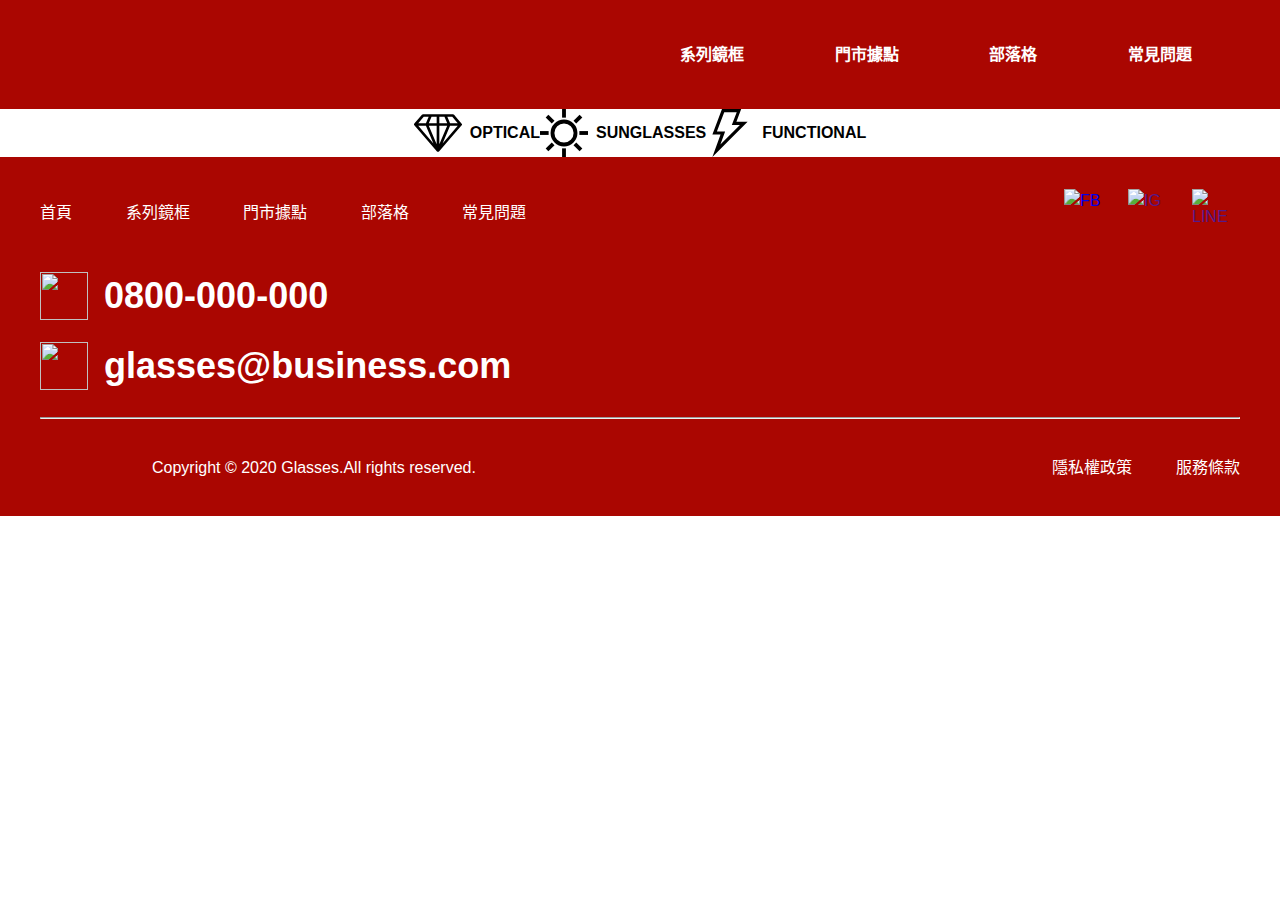
==== product.html @ 21960bf5 "新增__product頁面" ====
<!DOCTYPE html>
<html lang="zh-TW">

<head>
  <meta charset="utf-8">
  <meta name="viewport" content="width=device-width, initial-scale=1.0">

  <meta http-equiv="X-UA-Compatible" content="IE=edge,chrome=1">
  <meta name="robots" content="HTML，CSS，RWD，前端，線上課程，網頁設計">
  <meta name="description" content="HexSchool">

  <!--google icon -->
  <link href="https://fonts.googleapis.com/icon?family=Material+Icons" rel="stylesheet">
  <link href="https://unpkg.com/material-components-web@latest/dist/material-components-web.min.css" rel="stylesheet">
  <script src="https://unpkg.com/material-components-web@latest/dist/material-components-web.min.js"></script>

  <!--google font-family -->
  <link href="https://fonts.googleapis.com/css?family=Noto+Sans+TC&display=swap" rel="stylesheet">
  <link href="https://fonts.googleapis.com/css?family=Sriracha&display=swap" rel="stylesheet">

  <link rel="stylesheet" href="css/all.css">
  <title>RWD網頁</title>
</head>
<body>
  <!-- TODO:custom.scss必須拆開了 -->
  <header>
    <nav class="navbar bg-secondary text-white">
      <a href="">
        <h1 class="logo">六角眼鏡</h1>
      </a>
      <button type="button" class="navbar__toggler">
        <span class="material-icons"> reorder </span>
      </button>
      <div class="navbar__list">
        <a href="" class="navbar__link">系列鏡框</a>
        <a href="" class="navbar__link">門市據點</a>
        <a href="" class="navbar__link">部落格</a>
        <a href="" class="navbar__link">常見問題</a>
      </div>
    </nav>
    <div class="container">
      <ul class="d-flex justify-content--center">
        <li class="d-flex align-items--center col-4">
          <img src="img/iconfinder_44_2529968_black.svg" alt="" class="icon mr-1  ">
          OPTICAL</li>
        <li class="d-flex align-items--center col-4">
          <img src="img/Layer_1_black.svg" alt="" class="icon mr-1 ">
          SUNGLASSES</li>
        <li class="d-flex align-items--center col-4">
          <img src="img/Page-1_black.svg" alt="" class="icon mr-1 ">
          FUNCTIONAL</li>
      </ul>
    </div>
  </header>

  <main>
    




  </main>

  <footer class="footer bg-secondary">
    <div class="container ">
      <nav class="navbar text-white ">
        <div class="d-none d-sm-block">
          <a href="tel:0800-000-0000" class="h3 mb-2 d-flex align-items--center text-white">
            <img src="img/ic_phone_48px.svg" alt="" class="icon mr-2">0800-000-000
          </a>
          <a href="mailto:glasses@business.com" class="h3 d-flex align-items--center text-white">
            <img src="img/ic_mail_outline_24px.svg" alt="" class="icon mr-2">glasses@business.com
          </a>
        </div>
        <div class="navbar__list">
          <a href="#" class="navbar__link">首頁</a>
          <a href="" class="navbar__link">系列鏡框</a>
          <a href="" class="navbar__link">門市據點</a>
          <a href="" class="navbar__link">部落格</a>
          <a href="" class="navbar__link">常見問題</a>
        </div>
        <div class="d-flex ">
          <a href="#" class="icon mr-2 mr-sm-3"><img src="img/ic_social_fb.svg" alt="FB"></a>
          <a href="" class="icon mr-2 mr-sm-3"><img src="img/ic_social_ig.svg" alt="IG"></a>
          <a href="" class="icon"><img src="img/ic_social_line.svg" alt="LINE"></a>
        </div>
      </nav>
      <div class="d-sm-none">
        <a href="tel:0800-000-0000" class="h3 mb-2 d-flex align-items--center text-white">
          <img src="img/ic_phone_48px.svg" alt="" class="icon mr-2">0800-000-000
        </a>
        <a href="mailto:glasses@business.com" class="h3 mb-3 d-flex align-items--center text-white">
          <img src="img/ic_mail_outline_24px.svg" alt="" class="icon mr-2">glasses@business.com
        </a>
      </div>
      <hr class="mb-3">
      <ul class="d-flex align-items--center justify-content--between text-white copyright">
        <li class="d-flex align-items--center">
          <h4 class="logo mr-4 d-md-none"></h4>
          <p>Copyright © 2020 Glasses.All rights reserved.</p>
        </li>
        <li>
          <a href="" class="text-white mr-5 mr-md-3">隱私權政策</a>
          <a href="" class="text-white d-sm-none">服務條款</a>
        </li>
        <li class="d-none d-sm-block">
          <a href="" class="text-white ">服務條款</a>
        </li>
      </ul>
    </div>
  </footer>
</body>
---- css/all.css ----
@charset "UTF-8";
/* http://meyerweb.com/eric/tools/css/reset/ 
   v2.0 | 20110126
   License: none (public domain)
*/
html, body, div, span, applet, object, iframe,
h1, h2, h3, h4, h5, h6, p, blockquote, pre,
a, abbr, acronym, address, big, cite, code,
del, dfn, em, img, ins, kbd, q, s, samp,
small, strike, strong, sub, sup, tt, var,
b, u, i, center,
dl, dt, dd, ol, ul, li,
fieldset, form, label, legend,
table, caption, tbody, tfoot, thead, tr, th, td,
article, aside, canvas, details, embed,
figure, figcaption, footer, header, hgroup,
menu, nav, output, ruby, section, summary,
time, mark, audio, video {
  margin: 0;
  padding: 0;
  border: 0;
  font-size: 100%;
  font: inherit;
  vertical-align: baseline;
}

/* HTML5 display-role reset for older browsers */
article, aside, details, figcaption, figure,
footer, header, hgroup, menu, nav, section {
  display: block;
}

body {
  line-height: 1;
}

ol, ul {
  list-style: none;
}

blockquote, q {
  quotes: none;
}

blockquote:before, blockquote:after,
q:before, q:after {
  content: '';
  content: none;
}

table {
  border-collapse: collapse;
  border-spacing: 0;
}

* {
  box-sizing: border-box;
  -moz-box-sizing: border-box;
  -webkit-box-sizing: border-box;
}

html {
  font-size: 16px;
}

body {
  margin: 0 auto;
  font-size: 16px;
  background-color: #ffffff;
  color: #000000;
  font-family: -apple-system, BlinkMacSystemFont, "Segoe UI", "Microsoft JhengHei", Roboto, "Helvetica Neue", Arial, sans-serif;
  line-height: 24px;
  font-weight: bold;
}

img {
  max-width: 100%;
  height: auto;
  display: block;
}

a {
  text-decoration: none;
}

h1, .h1 {
  font-size: 64px;
}

h2, .h2 {
  font-size: 48px;
}

h3, .h3 {
  font-size: 36px;
}

h4, .h4 {
  font-size: 24px;
}

h1, .h1, h2, .h2, h3, .h3, h4, .h4 {
  line-height: 1.5;
  font-weight: bolder;
}

@media screen and (max-width: 768px) {
  h1, .h1 {
    font-size: 48px;
  }
  h2, .h2 {
    font-size: 32px;
  }
  h3, .h3, h4, .h4 {
    font-size: 20px;
  }
}

@media screen and (max-width: 576px) {
  h1, .h1 {
    font-size: 32px;
  }
  h2, .h2 {
    font-size: 24px;
  }
  h3, .h3, h4, .h4 {
    font-size: 16px;
  }
}

hr {
  margin: 0;
}

/* 背景與文字顏色 */
.bg-primary {
  background-color: #650300;
}

.text-primary {
  color: #650300;
}

.bg-secondary {
  background-color: #AA0601;
}

.text-secondary {
  color: #AA0601;
}

.bg-third {
  background-color: #AA06010D;
}

.text-third {
  color: #AA06010D;
}

.bg-dark {
  background-color: #000000;
}

.text-dark {
  color: #000000;
}

.bg-white {
  background-color: #ffffff;
}

.text-white {
  color: #ffffff;
}

/* text */
.text-center {
  text-align: center;
}

.text-right {
  text-align: right;
}

.font-italic {
  font-style: italic;
}

.h-100 {
  height: 100%;
}

.w-100 {
  width: 100%;
}

/* display */
.d-block {
  display: block;
}

.d-none {
  display: none;
}

@media screen and (max-width: 768px) {
  .d-md-none {
    display: none;
  }
}

@media screen and (max-width: 576px) {
  .d-sm-block {
    display: block;
  }
  .d-sm-none {
    display: none;
  }
}

/* 框線參考用 */
.border-white {
  border: 1px solid #fff;
}

.border-dark {
  border: 5px solid black;
}

.logo {
  width: 80px;
  height: 49px;
  text-indent: 101%;
  overflow: hidden;
  white-space: nowrap;
  background-image: url("../img/logo-new_工作區域 1.png");
  background-repeat: no-repeat;
}

@media screen and (max-width: 576px) {
  .logo {
    width: 48px;
    height: 30px;
    background-size: 48px 30px;
  }
}

.icon {
  width: 48px;
  height: 48px;
}

@media screen and (max-width: 768px) {
  .icon {
    width: 32px;
    height: 32px;
  }
}

.section {
  /* 區塊基礎設定 */
  padding: 64px 0px 80px 0px;
  /* 專業服務 */
  /* 經典鏡框 */
  /* 聯名眼鏡 */
  /* 顧客推薦 */
  /* 聯絡我們 */
}

@media screen and (max-width: 768px) {
  .section {
    padding: 40px 0;
  }
}

@media screen and (max-width: 576px) {
  .section {
    padding: 24px 0;
  }
}

.section__title {
  margin-bottom: 3.75rem;
}

@media screen and (max-width: 576px) {
  .section__service {
    padding-bottom: 56px;
  }
}

.section__service .inner__list {
  display: -webkit-box;
  display: -ms-flexbox;
  display: flex;
  -webkit-box-pack: justify;
      -ms-flex-pack: justify;
          justify-content: space-between;
  -ms-flex-wrap: wrap;
      flex-wrap: wrap;
}

@media screen and (max-width: 576px) {
  .section__service .inner__list {
    -webkit-box-pack: center;
        -ms-flex-pack: center;
            justify-content: center;
  }
}

.section__service .inner__item {
  display: -webkit-box;
  display: -ms-flexbox;
  display: flex;
  -webkit-box-orient: vertical;
  -webkit-box-direction: normal;
      -ms-flex-direction: column;
          flex-direction: column;
  -webkit-box-align: center;
      -ms-flex-align: center;
          align-items: center;
  padding: 0 37px;
}

@media screen and (max-width: 768px) {
  .section__service .inner__item {
    padding: 0 50px;
  }
}

@media screen and (max-width: 576px) {
  .section__service .inner__item {
    padding: 0 64px;
  }
}

.section__service .inner__img {
  width: 100px;
  height: 100px;
  margin-bottom: 40px;
}

.section__classic .inner__item {
  display: -webkit-box;
  display: -ms-flexbox;
  display: flex;
  -webkit-box-pack: justify;
      -ms-flex-pack: justify;
          justify-content: space-between;
  -webkit-box-align: center;
      -ms-flex-align: center;
          align-items: center;
}

@media screen and (max-width: 576px) {
  .section__classic .inner__item {
    -webkit-box-pack: center;
        -ms-flex-pack: center;
            justify-content: center;
    height: 134px;
    color: white;
    background-position: center;
    background-size: contain;
    background-repeat: no-repeat;
  }
}

@media screen and (max-width: 576px) {
  .section__classic .inner__item:nth-child(1) {
    background-image: url("../img/8.png");
  }
}

.section__classic .inner__item:nth-child(2) {
  -webkit-box-orient: horizontal;
  -webkit-box-direction: reverse;
      -ms-flex-direction: row-reverse;
          flex-direction: row-reverse;
}

.section__classic .inner__item:nth-child(2) .inner__text {
  -webkit-box-pack: end;
      -ms-flex-pack: end;
          justify-content: flex-end;
}

@media screen and (max-width: 768px) {
  .section__classic .inner__item:nth-child(2) {
    -webkit-box-orient: horizontal;
    -webkit-box-direction: normal;
        -ms-flex-direction: row;
            flex-direction: row;
  }
  .section__classic .inner__item:nth-child(2) .inner__text {
    -webkit-box-pack: center;
        -ms-flex-pack: center;
            justify-content: center;
  }
}

@media screen and (max-width: 576px) {
  .section__classic .inner__item:nth-child(2) {
    background-image: url("../img/15 2.png");
  }
}

@media screen and (max-width: 576px) {
  .section__classic .inner__item:nth-child(3) {
    background-image: url("../img/28.png");
  }
}

.section__classic .inner__img {
  width: 60%;
}

@media screen and (max-width: 576px) {
  .section__classic .inner__img {
    display: none;
  }
}

.section__classic .inner__text {
  display: -webkit-box;
  display: -ms-flexbox;
  display: flex;
  -webkit-box-align: center;
      -ms-flex-align: center;
          align-items: center;
  font-weight: bolder;
  width: 40%;
}

@media screen and (max-width: 1199px) {
  .section__classic .inner__text {
    width: 34%;
    -webkit-box-pack: center;
        -ms-flex-pack: center;
            justify-content: center;
    font-size: 28px;
    line-height: 42px;
  }
}

@media screen and (max-width: 576px) {
  .section__classic .inner .icon {
    background-color: white;
  }
}

.section__jointName {
  background-image: url("../img/nick-owuor-astro-nic-visuals-54Q_HvMWtVE-unsplash.png");
  background-size: cover;
  padding-bottom: 480px;
}

.section__jointName .inner__mixed {
  display: -webkit-box;
  display: -ms-flexbox;
  display: flex;
  margin-bottom: 3.75rem;
  margin-right: -170px;
  margin-left: -170px;
}

@media screen and (max-width: 1199px) {
  .section__jointName .inner__mixed {
    margin-right: 0px;
    margin-left: 0px;
  }
}

.section__jointName .inner__mixed > li:first-child {
  max-width: 37%;
}

@media screen and (max-width: 576px) {
  .section__jointName .inner__mixed > li:first-child {
    max-width: 47.7%;
  }
}

.section__jointName .inner__mixed > li:last-child {
  max-width: 62%;
}

@media screen and (max-width: 768px) {
  .section__jointName .inner__mixed > li:last-child {
    margin-bottom: 0;
  }
}

@media screen and (max-width: 576px) {
  .section__jointName .inner__mixed > li:last-child {
    max-width: 51.7%;
  }
}

.section__jointName .inner__mixed__secondary > li:first-child {
  max-width: 15%;
}

@media screen and (max-width: 1199px) {
  .section__jointName .inner__mixed__secondary > li:first-child {
    max-width: 14%;
  }
}

@media screen and (max-width: 576px) {
  .section__jointName .inner__mixed__secondary > li:first-child {
    max-width: 19%;
  }
}

.section__jointName .inner__mixed__secondary > li:last-child {
  max-width: 85%;
}

@media screen and (max-width: 1199px) {
  .section__jointName .inner__mixed__secondary > li:last-child {
    -webkit-box-pack: start;
        -ms-flex-pack: start;
            justify-content: start;
  }
}

@media screen and (max-width: 576px) {
  .section__jointName .inner__mixed__secondary > li:last-child {
    -webkit-box-pack: center;
        -ms-flex-pack: center;
            justify-content: center;
    -webkit-box-align: start;
        -ms-flex-align: start;
            align-items: start;
  }
}

.section__jointName .inner__more {
  position: relative;
  display: block;
  margin-right: 84px;
  max-width: 35%;
}

.section__jointName .inner__more--hover {
  margin-left: 10px;
  -webkit-transition: 0.5s;
  transition: 0.5s;
}

@media screen and (max-width: 1199px) {
  .section__jointName .inner__more--hover {
    width: 27px;
    height: 27px;
  }
}

@media screen and (max-width: 576px) {
  .section__jointName .inner__more {
    -webkit-box-align: start;
        -ms-flex-align: start;
            align-items: start;
  }
}

.section__jointName .inner__more:hover::before {
  font-size: 64px;
  opacity: 0.7;
  -webkit-transform: translateY(-50px);
          transform: translateY(-50px);
}

.section__jointName .inner__more:hover::after {
  font-size: 48px;
  opacity: 0.4;
  -webkit-transform: translateY(-80px);
          transform: translateY(-80px);
}

.section__jointName .inner__more:hover .inner__more--hover {
  -webkit-transform: translateX(25px);
          transform: translateX(25px);
}

.section__jointName .inner__more__text {
  position: absolute;
  font-size: 72px;
  line-height: 1.5;
  top: 50%;
  left: 26px;
  -webkit-transform: translateY(-50%);
          transform: translateY(-50%);
  padding: 0 67px 0 32px;
  background-color: #fff;
}

@media screen and (max-width: 1199px) {
  .section__jointName .inner__more__text {
    font-size: 40px;
    padding: 0 35px 0 19px;
    left: 10px;
  }
}

@media screen and (max-width: 768px) {
  .section__jointName .inner__more__text {
    font-size: 26px;
    padding: 0 13px 0 8px;
    left: 5px;
  }
}

.section__jointName .inner__list {
  display: -webkit-box;
  display: -ms-flexbox;
  display: flex;
  -webkit-box-pack: justify;
      -ms-flex-pack: justify;
          justify-content: space-between;
}

@media screen and (max-width: 576px) {
  .section__jointName .inner__list {
    -webkit-box-orient: vertical;
    -webkit-box-direction: normal;
        -ms-flex-direction: column;
            flex-direction: column;
    -webkit-box-align: center;
        -ms-flex-align: center;
            align-items: center;
  }
}

.section__jointName .inner__item {
  /* 若使用 df去做置中，圖片+文字會造成高度不正確 */
  /* 而圖片會自動撐開高度 */
  /* 所以讓文字以定位方式置中，就無需使用 flex*/
  font-size: 72px;
  line-height: 1.5;
  position: relative;
}

.section__jointName .inner__item::before {
  position: absolute;
  content: "";
  top: 0;
  bottom: 0;
  right: 0;
  left: 0;
  background-color: rgba(255, 255, 255, 0.5);
}

.section__jointName .inner__text {
  position: absolute;
  top: 50%;
  left: 50%;
  -webkit-transform: translate(-50%, -50%);
          transform: translate(-50%, -50%);
  white-space: nowrap;
}

.section__recommend {
  margin-top: -400px;
}

.section__recommend .inner__list {
  display: -webkit-box;
  display: -ms-flexbox;
  display: flex;
  -webkit-box-pack: justify;
      -ms-flex-pack: justify;
          justify-content: space-between;
  -ms-flex-wrap: wrap;
      flex-wrap: wrap;
}

@media screen and (max-width: 576px) {
  .section__recommend .inner__list {
    -webkit-box-pack: center;
        -ms-flex-pack: center;
            justify-content: center;
  }
}

.section__contactUs {
  padding-bottom: 92px;
}

@media screen and (max-width: 768px) {
  .section__contactUs {
    padding-bottom: 56px;
  }
}

@media screen and (max-width: 768px) {
  .section__contactUs {
    padding-bottom: 48px;
  }
}

.section__contactUs .inner__text {
  margin-bottom: 20px;
}

@media screen and (max-width: 768px) {
  .section__contactUs .inner__text {
    font-size: 16px;
  }
}

.section__contactUs .form__group label {
  display: block;
  cursor: pointer;
}

.section__contactUs .form__input {
  padding: 14px 16px;
  border: 1px solid #000;
  background-color: transparent;
}

.section__contactUs .form__input::-webkit-input-placeholder {
  font-size: 16px;
  line-height: 1.5;
}

.section__contactUs .form__input:-ms-input-placeholder {
  font-size: 16px;
  line-height: 1.5;
}

.section__contactUs .form__input::-ms-input-placeholder {
  font-size: 16px;
  line-height: 1.5;
}

.section__contactUs .form__input::placeholder {
  font-size: 16px;
  line-height: 1.5;
}

.section__contactUs .checkbox {
  display: none;
}

.section__contactUs .checkbox__label {
  cursor: pointer;
}

.section__contactUs .checkbox__label::before {
  content: "\2714";
  border: 1px solid #000;
  border-radius: 10%;
  display: inline-block;
  width: 18px;
  height: 18px;
  padding: 1px 0px 2px 4px;
  margin-right: 4px;
  color: transparent;
}

.section__contactUs .checkbox:checked + .checkbox__label::before {
  top: 0;
  background-color: #aa0601;
  color: white;
}

.section__contactUs .btn {
  margin-top: 42px;
  padding: 16px 58px;
  cursor: pointer;
}

.footer {
  font-weight: normal;
  padding-bottom: 24px;
}

.footer .navbar {
  -webkit-box-pack: justify;
      -ms-flex-pack: justify;
          justify-content: space-between;
  padding: 32px 0;
}

.footer .navbar__list {
  width: 486px;
}

@media screen and (max-width: 576px) {
  .footer .navbar {
    -webkit-box-align: start;
        -ms-flex-align: start;
            align-items: start;
    padding: 24px 0;
  }
  .footer .copyright {
    display: block;
    position: relative;
  }
  .footer .copyright::before {
    position: absolute;
    content: "";
    width: 48px;
    height: 28px;
    background-image: url("../img/logo-new_工作區域 1@2x.png");
    background-size: contain;
    background-repeat: no-repeat;
    right: 0;
    bottom: 0;
  }
}

.custom__bg {
  background-image: url("../img/nick-owuor-astro-nic-visuals-54Q_HvMWtVE-unsplash.png");
  background-size: cover;
  background-position-y: 200px;
  position: relative;
  z-index: 0;
}

.custom__bg::before {
  position: absolute;
  content: "";
  width: 100%;
  height: 324px;
  background: white;
  bottom: 0;
  left: 0;
  z-index: -1;
}

@media screen and (max-width: 576px) {
  .custom__bg::before {
    height: 2292px;
  }
}

/* 主容器 */
.container {
  max-width: 1200px;
  margin: 0 auto;
  /* 會向外延伸 */
}

@media screen and (max-width: 1199px) {
  .container {
    max-width: 1296px;
    padding: 0 48px;
  }
}

@media screen and (max-width: 576px) {
  .container {
    max-width: 1224px;
    padding: 0 12px;
  }
}

.container__jointName {
  margin-left: -170px;
  margin-right: -170px;
}

@media screen and (max-width: 1199px) {
  .container__jointName {
    margin-left: 0px;
    margin-right: 0px;
  }
}

/* 子容器 */
.col-1 {
  max-width: 8%;
}

.col-2 {
  max-width: 16%;
}

.col-4 {
  max-width: 32%;
}

.col-5 {
  max-width: 40%;
}

.col-7 {
  max-width: 56%;
}

.col-8 {
  max-width: 64%;
}

.col-9 {
  max-width: 72%;
}

.col-10 {
  max-width: 80%;
}

.col-11 {
  max-width: 88%;
}

.col-3 {
  max-width: 23.5%;
}

.col-6 {
  max-width: 48%;
}

.col-12 {
  max-width: 100%;
}

@media screen and (max-width: 768px) {
  .col-md-6 {
    max-width: 48.2%;
  }
}

@media screen and (max-width: 576px) {
  .col-md-6 {
    max-width: 100%;
  }
}

@media screen and (max-width: 576px) {
  .col-sm-100 {
    max-width: 100%;
  }
}

/* spacing */
.px-3 {
  padding: 0 1.5rem;
}

.py-4 {
  padding: 2rem 0;
}

.mx-auto {
  margin: 0 auto;
}

.my-auto {
  margin: auto 0;
}

.pt-1 {
  padding-top: 0.5rem;
}

.pr-1 {
  padding-right: 0.5rem;
}

.pb-1 {
  padding-bottom: 0.5rem;
}

.pl-1 {
  padding-left: 0.5rem;
}

.mt-1 {
  margin-top: 0.5rem;
}

.mr-1 {
  margin-right: 0.5rem;
}

.mb-1 {
  margin-bottom: 0.5rem;
}

.ml-1 {
  margin-left: 0.5rem;
}

.pt-2 {
  padding-top: 1rem;
}

.pr-2 {
  padding-right: 1rem;
}

.pb-2 {
  padding-bottom: 1rem;
}

.pl-2 {
  padding-left: 1rem;
}

.mt-2 {
  margin-top: 1rem;
}

.mr-2 {
  margin-right: 1rem;
}

.mb-2 {
  margin-bottom: 1rem;
}

.ml-2 {
  margin-left: 1rem;
}

.pt-3 {
  padding-top: 1.5rem;
}

.pr-3 {
  padding-right: 1.5rem;
}

.pb-3 {
  padding-bottom: 1.5rem;
}

.pl-3 {
  padding-left: 1.5rem;
}

.mt-3 {
  margin-top: 1.5rem;
}

.mr-3 {
  margin-right: 1.5rem;
}

.mb-3 {
  margin-bottom: 1.5rem;
}

.ml-3 {
  margin-left: 1.5rem;
}

.pt-4 {
  padding-top: 2rem;
}

.pr-4 {
  padding-right: 2rem;
}

.pb-4 {
  padding-bottom: 2rem;
}

.pl-4 {
  padding-left: 2rem;
}

.mt-4 {
  margin-top: 2rem;
}

.mr-4 {
  margin-right: 2rem;
}

.mb-4 {
  margin-bottom: 2rem;
}

.ml-4 {
  margin-left: 2rem;
}

.pt-5 {
  padding-top: 2.5rem;
}

.pr-5 {
  padding-right: 2.5rem;
}

.pb-5 {
  padding-bottom: 2.5rem;
}

.pl-5 {
  padding-left: 2.5rem;
}

.mt-5 {
  margin-top: 2.5rem;
}

.mr-5 {
  margin-right: 2.5rem;
}

.mb-5 {
  margin-bottom: 2.5rem;
}

.ml-5 {
  margin-left: 2.5rem;
}

@media screen and (max-width: 768px) {
  .mx-md-0 {
    margin-left: 0;
    margin-right: 0;
  }
  .mb-sm-0 {
    margin-bottom: 0;
  }
  .pt-md-1 {
    padding-top: 0.5rem;
  }
  .pr-md-1 {
    padding-right: 0.5rem;
  }
  .pb-md-1 {
    padding-bottom: 0.5rem;
  }
  .pl-md-1 {
    padding-left: 0.5rem;
  }
  .mt-md-1 {
    margin-top: 0.5rem;
  }
  .mr-md-1 {
    margin-right: 0.5rem;
  }
  .mb-md-1 {
    margin-bottom: 0.5rem;
  }
  .ml-md-1 {
    margin-left: 0.5rem;
  }
  .pt-md-2 {
    padding-top: 1rem;
  }
  .pr-md-2 {
    padding-right: 1rem;
  }
  .pb-md-2 {
    padding-bottom: 1rem;
  }
  .pl-md-2 {
    padding-left: 1rem;
  }
  .mt-md-2 {
    margin-top: 1rem;
  }
  .mr-md-2 {
    margin-right: 1rem;
  }
  .mb-md-2 {
    margin-bottom: 1rem;
  }
  .ml-md-2 {
    margin-left: 1rem;
  }
  .pt-md-3 {
    padding-top: 1.5rem;
  }
  .pr-md-3 {
    padding-right: 1.5rem;
  }
  .pb-md-3 {
    padding-bottom: 1.5rem;
  }
  .pl-md-3 {
    padding-left: 1.5rem;
  }
  .mt-md-3 {
    margin-top: 1.5rem;
  }
  .mr-md-3 {
    margin-right: 1.5rem;
  }
  .mb-md-3 {
    margin-bottom: 1.5rem;
  }
  .ml-md-3 {
    margin-left: 1.5rem;
  }
  .pt-md-4 {
    padding-top: 2rem;
  }
  .pr-md-4 {
    padding-right: 2rem;
  }
  .pb-md-4 {
    padding-bottom: 2rem;
  }
  .pl-md-4 {
    padding-left: 2rem;
  }
  .mt-md-4 {
    margin-top: 2rem;
  }
  .mr-md-4 {
    margin-right: 2rem;
  }
  .mb-md-4 {
    margin-bottom: 2rem;
  }
  .ml-md-4 {
    margin-left: 2rem;
  }
  .pt-md-5 {
    padding-top: 2.5rem;
  }
  .pr-md-5 {
    padding-right: 2.5rem;
  }
  .pb-md-5 {
    padding-bottom: 2.5rem;
  }
  .pl-md-5 {
    padding-left: 2.5rem;
  }
  .mt-md-5 {
    margin-top: 2.5rem;
  }
  .mr-md-5 {
    margin-right: 2.5rem;
  }
  .mb-md-5 {
    margin-bottom: 2.5rem;
  }
  .ml-md-5 {
    margin-left: 2.5rem;
  }
}

@media screen and (max-width: 576px) {
  .py-sm-3 {
    padding: 0 1.5rem;
  }
  .px-sm-0 {
    padding-right: 0;
    padding-left: 0;
  }
  .mx-sm-0 {
    margin-left: 0;
    margin-right: 0;
  }
  .pt-sm-1 {
    padding-top: 0.5rem;
  }
  .pr-sm-1 {
    padding-right: 0.5rem;
  }
  .pb-sm-1 {
    padding-bottom: 0.5rem;
  }
  .pl-sm-1 {
    padding-left: 0.5rem;
  }
  .mt-sm-1 {
    margin-top: 0.5rem;
  }
  .mr-sm-1 {
    margin-right: 0.5rem;
  }
  .mb-sm-1 {
    margin-bottom: 0.5rem;
  }
  .ml-sm-1 {
    margin-left: 0.5rem;
  }
  .pt-sm-2 {
    padding-top: 1rem;
  }
  .pr-sm-2 {
    padding-right: 1rem;
  }
  .pb-sm-2 {
    padding-bottom: 1rem;
  }
  .pl-sm-2 {
    padding-left: 1rem;
  }
  .mt-sm-2 {
    margin-top: 1rem;
  }
  .mr-sm-2 {
    margin-right: 1rem;
  }
  .mb-sm-2 {
    margin-bottom: 1rem;
  }
  .ml-sm-2 {
    margin-left: 1rem;
  }
  .pt-sm-3 {
    padding-top: 1.5rem;
  }
  .pr-sm-3 {
    padding-right: 1.5rem;
  }
  .pb-sm-3 {
    padding-bottom: 1.5rem;
  }
  .pl-sm-3 {
    padding-left: 1.5rem;
  }
  .mt-sm-3 {
    margin-top: 1.5rem;
  }
  .mr-sm-3 {
    margin-right: 1.5rem;
  }
  .mb-sm-3 {
    margin-bottom: 1.5rem;
  }
  .ml-sm-3 {
    margin-left: 1.5rem;
  }
  .pt-sm-4 {
    padding-top: 2rem;
  }
  .pr-sm-4 {
    padding-right: 2rem;
  }
  .pb-sm-4 {
    padding-bottom: 2rem;
  }
  .pl-sm-4 {
    padding-left: 2rem;
  }
  .mt-sm-4 {
    margin-top: 2rem;
  }
  .mr-sm-4 {
    margin-right: 2rem;
  }
  .mb-sm-4 {
    margin-bottom: 2rem;
  }
  .ml-sm-4 {
    margin-left: 2rem;
  }
  .pt-sm-5 {
    padding-top: 2.5rem;
  }
  .pr-sm-5 {
    padding-right: 2.5rem;
  }
  .pb-sm-5 {
    padding-bottom: 2.5rem;
  }
  .pl-sm-5 {
    padding-left: 2.5rem;
  }
  .mt-sm-5 {
    margin-top: 2.5rem;
  }
  .mr-sm-5 {
    margin-right: 2.5rem;
  }
  .mb-sm-5 {
    margin-bottom: 2.5rem;
  }
  .ml-sm-5 {
    margin-left: 2.5rem;
  }
}

/* flex */
.d-flex {
  display: -webkit-box;
  display: -ms-flexbox;
  display: flex;
}

.flex-wrap {
  -ms-flex-wrap: wrap;
      flex-wrap: wrap;
}

.flex-grow-0 {
  -webkit-box-flex: 0;
      -ms-flex-positive: 0;
          flex-grow: 0;
}

.flex-direction--column {
  -webkit-box-orient: vertical;
  -webkit-box-direction: normal;
      -ms-flex-direction: column;
          flex-direction: column;
}

.justify-content--between {
  -webkit-box-pack: justify;
      -ms-flex-pack: justify;
          justify-content: space-between;
}

.justify-content--end {
  -webkit-box-pack: end;
      -ms-flex-pack: end;
          justify-content: flex-end;
}

.justify-content--center {
  -webkit-box-pack: center;
      -ms-flex-pack: center;
          justify-content: center;
}

.align-items--start {
  -webkit-box-align: start;
      -ms-flex-align: start;
          align-items: flex-start;
}

.align-items--center {
  -webkit-box-align: center;
      -ms-flex-align: center;
          align-items: center;
}

.align-items--end {
  -webkit-box-align: end;
      -ms-flex-align: end;
          align-items: flex-end;
}

.align-items--stretch {
  -webkit-box-align: stretch;
      -ms-flex-align: stretch;
          align-items: stretch;
}

/* order */
.order-1 {
  -webkit-box-ordinal-group: 2;
      -ms-flex-order: 1;
          order: 1;
}

.order-2 {
  -webkit-box-ordinal-group: 3;
      -ms-flex-order: 2;
          order: 2;
}

.order-3 {
  -webkit-box-ordinal-group: 4;
      -ms-flex-order: 3;
          order: 3;
}

.order-4 {
  -webkit-box-ordinal-group: 5;
      -ms-flex-order: 4;
          order: 4;
}

@media screen and (max-width: 768px) {
  .order-md-1 {
    -webkit-box-ordinal-group: 2;
        -ms-flex-order: 1;
            order: 1;
  }
  .order-md-2 {
    -webkit-box-ordinal-group: 3;
        -ms-flex-order: 2;
            order: 2;
  }
  .order-md-3 {
    -webkit-box-ordinal-group: 4;
        -ms-flex-order: 3;
            order: 3;
  }
  .order-md-4 {
    -webkit-box-ordinal-group: 5;
        -ms-flex-order: 4;
            order: 4;
  }
}

@media screen and (max-width: 576px) {
  .flex-sm-wrap {
    -ms-flex-wrap: wrap;
        flex-wrap: wrap;
  }
}

.banner {
  height: 840px;
  background-image: url("../img/68.png");
  background-size: cover;
  background-position: center;
  background-repeat: no-repeat;
}

@media screen and (max-width: 576px) {
  .banner {
    height: 394px;
  }
}

.navbar {
  display: -webkit-box;
  display: -ms-flexbox;
  display: flex;
  -webkit-box-align: center;
      -ms-flex-align: center;
          align-items: center;
  -webkit-box-pack: justify;
      -ms-flex-pack: justify;
          justify-content: space-between;
  padding: 30px 88px;
}

@media screen and (max-width: 768px) {
  .navbar {
    padding: 30px 48px;
  }
}

@media screen and (max-width: 576px) {
  .navbar {
    padding: 10px 0px;
    -webkit-box-pack: center;
        -ms-flex-pack: center;
            justify-content: center;
    position: relative;
  }
}

.navbar__list {
  display: -webkit-box;
  display: -ms-flexbox;
  display: flex;
  -webkit-box-pack: justify;
      -ms-flex-pack: justify;
          justify-content: space-between;
  width: 512px;
}

@media screen and (max-width: 768px) {
  .navbar__list {
    width: 440px;
  }
}

@media screen and (max-width: 576px) {
  .navbar__list {
    -webkit-box-orient: vertical;
    -webkit-box-direction: normal;
        -ms-flex-direction: column;
            flex-direction: column;
    -webkit-box-align: center;
        -ms-flex-align: center;
            align-items: center;
    position: absolute;
    width: 100%;
    max-height: 0px;
    overflow: hidden;
    top: 100%;
    left: 0;
    -webkit-transition: all 0.3s;
    transition: all 0.3s;
    z-index: 99;
  }
}

.navbar__list.active {
  max-height: 248px;
}

.navbar__link {
  color: white;
  display: inline-block;
}

@media screen and (max-width: 576px) {
  .navbar__link {
    background-color: #AA0601;
    padding: 16px 0;
    width: 100%;
    text-align: center;
    border: 1px solid white;
  }
  .navbar__link:hover {
    background-color: #8f0400;
  }
}

.navbar__toggler {
  display: none;
  width: 24px;
  height: 24px;
  padding: 2px;
  margin: 0;
  border: 0;
  color: white;
  background-color: transparent;
}

@media screen and (max-width: 576px) {
  .navbar__toggler {
    display: block;
    position: absolute;
    left: 16px;
  }
}

.card__body {
  padding: 16px;
  border-right: 1px solid #dee2e6;
  border-left: 1px solid #dee2e6;
  border-bottom: 1px solid #dee2e6;
  background: white;
  color: #212529;
}

.card__body__title {
  margin-bottom: 16px;
  font-weight: bolder;
}

.card__body__text {
  margin-bottom: 16px;
}

.card__footer {
  color: #707070;
}
/*# sourceMappingURL=all.css.map */
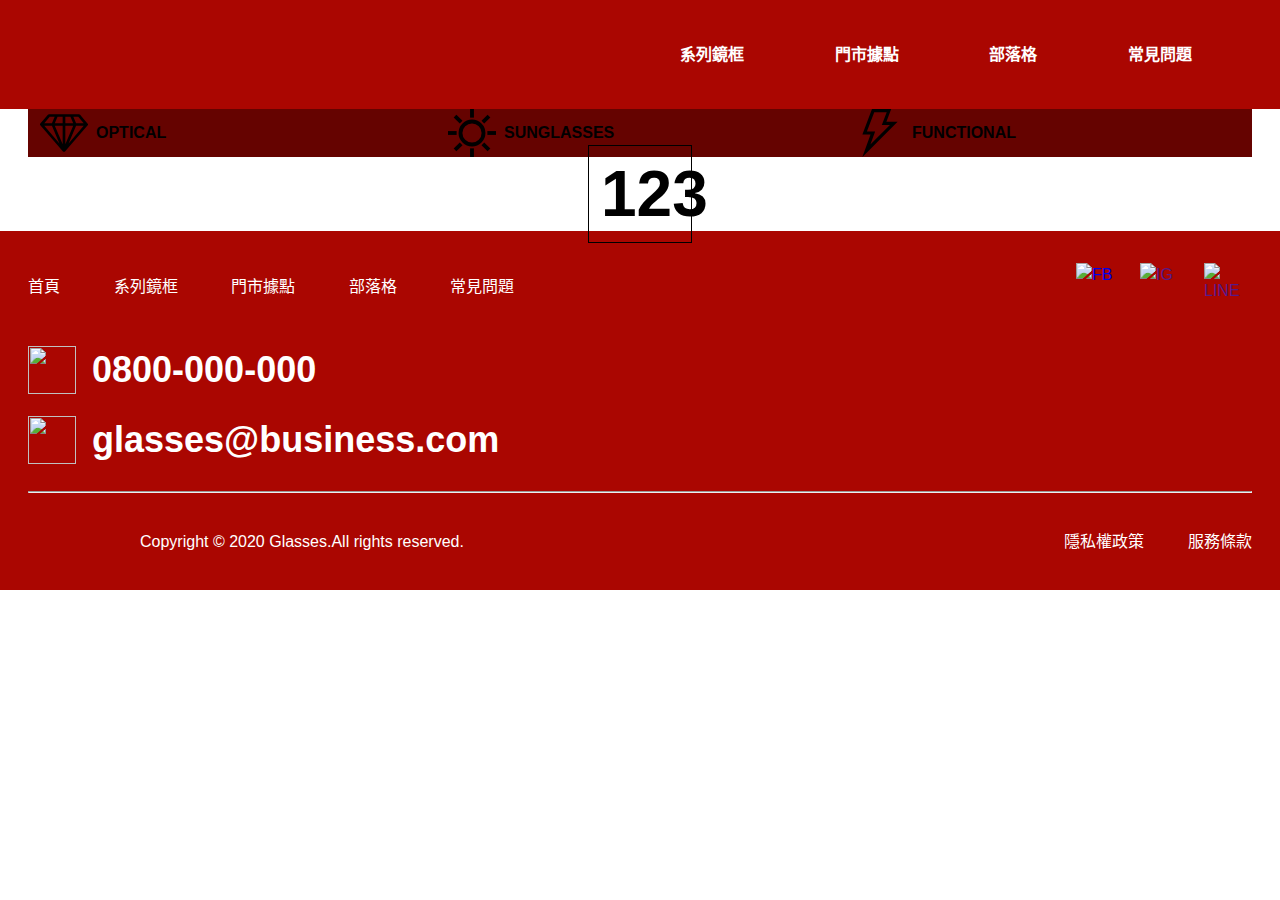
==== commit a9b0323a: "修改__格線系統" ====
--- a/product.html
+++ b/product.html
@@ -38,8 +38,8 @@
         <a href="" class="navbar__link">常見問題</a>
       </div>
     </nav>
-    <div class="container">
-      <ul class="d-flex justify-content--center">
+    <div class="container bg-primary">
+      <ul class="d-flex justify-content--between ">
         <li class="d-flex align-items--center col-4">
           <img src="img/iconfinder_44_2529968_black.svg" alt="" class="icon mr-1  ">
           OPTICAL</li>
@@ -51,11 +51,27 @@
           FUNCTIONAL</li>
       </ul>
     </div>
+
+    
+    
+    
   </header>
 
   <main>
     
-
+    <div class="container ">
+      <div class="row justify-content--center">
+        <div class="col-1  border-dark">
+          <h1 class="">123</h1>
+        </div>
+        <!-- <div class="col-6  border-dark">
+          <h1>123</h1>
+        </div>
+        <div class="col-6  border-dark">
+          <h1>123</h1>
+        </div> -->
+      </div>
+    </div>
 
 
 
--- a/css/all.css
+++ b/css/all.css
@@ -224,7 +224,7 @@
 }
 
 .border-dark {
-  border: 5px solid black;
+  border: 1px solid black;
 }
 
 .logo {
@@ -458,62 +458,60 @@
   display: -webkit-box;
   display: -ms-flexbox;
   display: flex;
+  -webkit-box-pack: center;
+      -ms-flex-pack: center;
+          justify-content: center;
   margin-bottom: 3.75rem;
-  margin-right: -170px;
-  margin-left: -170px;
-}
-
-@media screen and (max-width: 1199px) {
-  .section__jointName .inner__mixed {
-    margin-right: 0px;
-    margin-left: 0px;
+}
+
+@media screen and (max-width: 576px) {
+  .section__jointName .inner__mixed .mb-1 {
+    margin-bottom: 2px;
+  }
+  .section__jointName .inner__mixed .mr-1 {
+    margin-right: 2px;
   }
 }
 
 .section__jointName .inner__mixed > li:first-child {
-  max-width: 37%;
+  max-width: 37.2%;
 }
 
 @media screen and (max-width: 576px) {
   .section__jointName .inner__mixed > li:first-child {
-    max-width: 47.7%;
+    max-width: 46.84%;
   }
 }
 
 .section__jointName .inner__mixed > li:last-child {
-  max-width: 62%;
+  max-width: 62.2%;
 }
 
 @media screen and (max-width: 768px) {
   .section__jointName .inner__mixed > li:last-child {
+    max-width: 61.74%;
     margin-bottom: 0;
   }
 }
 
 @media screen and (max-width: 576px) {
   .section__jointName .inner__mixed > li:last-child {
-    max-width: 51.7%;
+    max-width: 50%;
   }
 }
 
 .section__jointName .inner__mixed__secondary > li:first-child {
-  max-width: 15%;
-}
-
-@media screen and (max-width: 1199px) {
+  max-width: 13.77%;
+}
+
+@media screen and (max-width: 576px) {
   .section__jointName .inner__mixed__secondary > li:first-child {
-    max-width: 14%;
-  }
-}
-
-@media screen and (max-width: 576px) {
-  .section__jointName .inner__mixed__secondary > li:first-child {
-    max-width: 19%;
+    max-width: 22%;
   }
 }
 
 .section__jointName .inner__mixed__secondary > li:last-child {
-  max-width: 85%;
+  max-width: 85.38%;
 }
 
 @media screen and (max-width: 1199px) {
@@ -538,20 +536,19 @@
 .section__jointName .inner__more {
   position: relative;
   display: block;
-  margin-right: 84px;
-  max-width: 35%;
-}
-
-.section__jointName .inner__more--hover {
-  margin-left: 10px;
-  -webkit-transition: 0.5s;
-  transition: 0.5s;
+  margin-right: 150px;
+  max-width: 31.66%;
 }
 
 @media screen and (max-width: 1199px) {
-  .section__jointName .inner__more--hover {
-    width: 27px;
-    height: 27px;
+  .section__jointName .inner__more {
+    margin-right: 100px;
+  }
+}
+
+@media screen and (max-width: 768px) {
+  .section__jointName .inner__more {
+    margin-right: 80px;
   }
 }
 
@@ -560,57 +557,196 @@
     -webkit-box-align: start;
         -ms-flex-align: start;
             align-items: start;
-  }
-}
-
-.section__jointName .inner__more:hover::before {
+    margin-right: 0px;
+    max-width: 62%;
+  }
+}
+
+.section__jointName .inner__more:hover .inner__more--imgHover {
+  -webkit-transform: translateX(15px);
+          transform: translateX(15px);
+}
+
+.section__jointName .inner__more:hover .inner__more--textHover::before {
   font-size: 64px;
   opacity: 0.7;
-  -webkit-transform: translateY(-50px);
-          transform: translateY(-50px);
-}
-
-.section__jointName .inner__more:hover::after {
+  -webkit-transform: translateY(-60px);
+          transform: translateY(-60px);
+}
+
+@media screen and (max-width: 1199px) {
+  .section__jointName .inner__more:hover .inner__more--textHover::before {
+    font-size: 30px;
+    -webkit-transform: translateY(-50px);
+            transform: translateY(-50px);
+  }
+}
+
+@media screen and (max-width: 768px) {
+  .section__jointName .inner__more:hover .inner__more--textHover::before {
+    font-size: 16px;
+    -webkit-transform: translateY(-50px);
+            transform: translateY(-50px);
+  }
+}
+
+.section__jointName .inner__more:hover .inner__more--textHover::after {
   font-size: 48px;
   opacity: 0.4;
-  -webkit-transform: translateY(-80px);
-          transform: translateY(-80px);
-}
-
-.section__jointName .inner__more:hover .inner__more--hover {
-  -webkit-transform: translateX(25px);
-          transform: translateX(25px);
+  -webkit-transform: translateY(-90px);
+          transform: translateY(-90px);
+}
+
+@media screen and (max-width: 1199px) {
+  .section__jointName .inner__more:hover .inner__more--textHover::after {
+    font-size: 20px;
+    -webkit-transform: translateY(-80px);
+            transform: translateY(-80px);
+  }
+}
+
+@media screen and (max-width: 768px) {
+  .section__jointName .inner__more:hover .inner__more--textHover::after {
+    font-size: 8px;
+    -webkit-transform: translateY(-50px);
+            transform: translateY(-50px);
+  }
+}
+
+.section__jointName .inner__more__secondary {
+  position: absolute;
+  top: 50%;
+  right: -84px;
+  -webkit-transform: translateY(-50%);
+          transform: translateY(-50%);
+}
+
+@media screen and (max-width: 1199px) {
+  .section__jointName .inner__more__secondary {
+    right: -50px;
+  }
+}
+
+@media screen and (max-width: 576px) {
+  .section__jointName .inner__more__secondary {
+    width: 124px;
+    right: 0px;
+    left: 10px;
+  }
+}
+
+@media (max-width: 374px) {
+  .section__jointName .inner__more__secondary {
+    max-width: 100%;
+  }
 }
 
 .section__jointName .inner__more__text {
-  position: absolute;
+  position: relative;
   font-size: 72px;
   line-height: 1.5;
-  top: 50%;
-  left: 26px;
-  -webkit-transform: translateY(-50%);
-          transform: translateY(-50%);
-  padding: 0 67px 0 32px;
+  padding: 0 19px 0 32px;
   background-color: #fff;
 }
 
 @media screen and (max-width: 1199px) {
   .section__jointName .inner__more__text {
     font-size: 40px;
-    padding: 0 35px 0 19px;
-    left: 10px;
+    padding: 0 19px 0 19px;
   }
 }
 
 @media screen and (max-width: 768px) {
   .section__jointName .inner__more__text {
     font-size: 26px;
-    padding: 0 13px 0 8px;
-    left: 5px;
-  }
-}
-
-.section__jointName .inner__list {
+  }
+}
+
+@media screen and (max-width: 576px) {
+  .section__jointName .inner__more__text {
+    padding: 0 12px 0 14px;
+  }
+}
+
+@media (max-width: 374px) {
+  .section__jointName .inner__more__text {
+    padding: 0 6px 0 7px;
+    font-size: 16px;
+  }
+}
+
+.section__jointName .inner__more--textHover::before, .section__jointName .inner__more--textHover::after {
+  position: absolute;
+  content: "MORE";
+  font-size: 72px;
+  top: 0;
+  left: 32px;
+  -webkit-transition: 0.3s;
+  transition: 0.3s;
+  z-index: 9;
+}
+
+@media screen and (max-width: 1199px) {
+  .section__jointName .inner__more--textHover::before, .section__jointName .inner__more--textHover::after {
+    font-size: 40px;
+    left: 19px;
+  }
+}
+
+@media screen and (max-width: 768px) {
+  .section__jointName .inner__more--textHover::before, .section__jointName .inner__more--textHover::after {
+    font-size: 26px;
+  }
+}
+
+@media screen and (max-width: 576px) {
+  .section__jointName .inner__more--textHover::before, .section__jointName .inner__more--textHover::after {
+    left: 14px;
+  }
+}
+
+@media (max-width: 374px) {
+  .section__jointName .inner__more--textHover::before, .section__jointName .inner__more--textHover::after {
+    font-size: 16px;
+    left: 6px;
+  }
+}
+
+.section__jointName .inner__more--textHover::after {
+  -webkit-transition: 0.65s;
+  transition: 0.65s;
+}
+
+.section__jointName .inner__more--imgHover {
+  margin-left: 17px;
+  -webkit-transition: 0.5s;
+  transition: 0.5s;
+}
+
+@media screen and (max-width: 1199px) {
+  .section__jointName .inner__more--imgHover {
+    width: 27px;
+    height: 27px;
+    margin-left: 10px;
+  }
+}
+
+@media screen and (max-width: 576px) {
+  .section__jointName .inner__more--imgHover {
+    width: 18px;
+    height: 18px;
+  }
+}
+
+@media (max-width: 374px) {
+  .section__jointName .inner__more--imgHover {
+    width: 9px;
+    height: 9px;
+    margin-left: 5px;
+  }
+}
+
+.section__jointName .inner__brand {
   display: -webkit-box;
   display: -ms-flexbox;
   display: flex;
@@ -620,7 +756,7 @@
 }
 
 @media screen and (max-width: 576px) {
-  .section__jointName .inner__list {
+  .section__jointName .inner__brand {
     -webkit-box-orient: vertical;
     -webkit-box-direction: normal;
         -ms-flex-direction: column;
@@ -631,7 +767,7 @@
   }
 }
 
-.section__jointName .inner__item {
+.section__jointName .inner__brand__item {
   /* 若使用 df去做置中，圖片+文字會造成高度不正確 */
   /* 而圖片會自動撐開高度 */
   /* 所以讓文字以定位方式置中，就無需使用 flex*/
@@ -640,7 +776,7 @@
   position: relative;
 }
 
-.section__jointName .inner__item::before {
+.section__jointName .inner__brand__item::before {
   position: absolute;
   content: "";
   top: 0;
@@ -650,7 +786,7 @@
   background-color: rgba(255, 255, 255, 0.5);
 }
 
-.section__jointName .inner__text {
+.section__jointName .inner__brand__text {
   position: absolute;
   top: 50%;
   left: 50%;
@@ -838,9 +974,8 @@
 
 /* 主容器 */
 .container {
-  max-width: 1200px;
+  max-width: 1224px;
   margin: 0 auto;
-  /* 會向外延伸 */
 }
 
 @media screen and (max-width: 1199px) {
@@ -857,76 +992,566 @@
   }
 }
 
-.container__jointName {
-  margin-left: -170px;
-  margin-right: -170px;
+.jointContainer {
+  max-width: 1540px;
+  margin: 0 auto;
 }
 
 @media screen and (max-width: 1199px) {
-  .container__jointName {
-    margin-left: 0px;
-    margin-right: 0px;
+  .jointContainer {
+    max-width: 1296px;
+    padding: 0 48px;
+  }
+}
+
+@media screen and (max-width: 576px) {
+  .jointContainer {
+    max-width: 1224px;
+    padding: 0 12px;
   }
 }
 
 /* 子容器 */
+.row {
+  display: -webkit-box;
+  display: -ms-flexbox;
+  display: flex;
+  -ms-flex-wrap: wrap;
+      flex-wrap: wrap;
+  margin: -12px;
+}
+
 .col-1 {
-  max-width: 8%;
+  /* 內容需要100%才能佔滿，內容可能不足以撐開 */
+  width: 100%;
+  padding: 0 12px;
+  /* 取消 flex預設 */
+  -ms-flex-preferred-size: 0;
+      flex-basis: 0;
+  -webkit-box-flex: 1;
+      -ms-flex-positive: 1;
+          flex-grow: 1;
+  /* 佔 $i 欄寬度 */
+  max-width: 8.33333%;
+  /* flex: flex-grow flex-shrink flex-basis */
+  -webkit-box-flex: 0;
+      -ms-flex: 0 0 8.33333%;
+          flex: 0 0 8.33333%;
 }
 
 .col-2 {
-  max-width: 16%;
+  /* 內容需要100%才能佔滿，內容可能不足以撐開 */
+  width: 100%;
+  padding: 0 12px;
+  /* 取消 flex預設 */
+  -ms-flex-preferred-size: 0;
+      flex-basis: 0;
+  -webkit-box-flex: 1;
+      -ms-flex-positive: 1;
+          flex-grow: 1;
+  /* 佔 $i 欄寬度 */
+  max-width: 16.66667%;
+  /* flex: flex-grow flex-shrink flex-basis */
+  -webkit-box-flex: 0;
+      -ms-flex: 0 0 16.66667%;
+          flex: 0 0 16.66667%;
+}
+
+.col-3 {
+  /* 內容需要100%才能佔滿，內容可能不足以撐開 */
+  width: 100%;
+  padding: 0 12px;
+  /* 取消 flex預設 */
+  -ms-flex-preferred-size: 0;
+      flex-basis: 0;
+  -webkit-box-flex: 1;
+      -ms-flex-positive: 1;
+          flex-grow: 1;
+  /* 佔 $i 欄寬度 */
+  max-width: 25%;
+  /* flex: flex-grow flex-shrink flex-basis */
+  -webkit-box-flex: 0;
+      -ms-flex: 0 0 25%;
+          flex: 0 0 25%;
 }
 
 .col-4 {
-  max-width: 32%;
+  /* 內容需要100%才能佔滿，內容可能不足以撐開 */
+  width: 100%;
+  padding: 0 12px;
+  /* 取消 flex預設 */
+  -ms-flex-preferred-size: 0;
+      flex-basis: 0;
+  -webkit-box-flex: 1;
+      -ms-flex-positive: 1;
+          flex-grow: 1;
+  /* 佔 $i 欄寬度 */
+  max-width: 33.33333%;
+  /* flex: flex-grow flex-shrink flex-basis */
+  -webkit-box-flex: 0;
+      -ms-flex: 0 0 33.33333%;
+          flex: 0 0 33.33333%;
 }
 
 .col-5 {
-  max-width: 40%;
+  /* 內容需要100%才能佔滿，內容可能不足以撐開 */
+  width: 100%;
+  padding: 0 12px;
+  /* 取消 flex預設 */
+  -ms-flex-preferred-size: 0;
+      flex-basis: 0;
+  -webkit-box-flex: 1;
+      -ms-flex-positive: 1;
+          flex-grow: 1;
+  /* 佔 $i 欄寬度 */
+  max-width: 41.66667%;
+  /* flex: flex-grow flex-shrink flex-basis */
+  -webkit-box-flex: 0;
+      -ms-flex: 0 0 41.66667%;
+          flex: 0 0 41.66667%;
+}
+
+.col-6 {
+  /* 內容需要100%才能佔滿，內容可能不足以撐開 */
+  width: 100%;
+  padding: 0 12px;
+  /* 取消 flex預設 */
+  -ms-flex-preferred-size: 0;
+      flex-basis: 0;
+  -webkit-box-flex: 1;
+      -ms-flex-positive: 1;
+          flex-grow: 1;
+  /* 佔 $i 欄寬度 */
+  max-width: 50%;
+  /* flex: flex-grow flex-shrink flex-basis */
+  -webkit-box-flex: 0;
+      -ms-flex: 0 0 50%;
+          flex: 0 0 50%;
 }
 
 .col-7 {
-  max-width: 56%;
+  /* 內容需要100%才能佔滿，內容可能不足以撐開 */
+  width: 100%;
+  padding: 0 12px;
+  /* 取消 flex預設 */
+  -ms-flex-preferred-size: 0;
+      flex-basis: 0;
+  -webkit-box-flex: 1;
+      -ms-flex-positive: 1;
+          flex-grow: 1;
+  /* 佔 $i 欄寬度 */
+  max-width: 58.33333%;
+  /* flex: flex-grow flex-shrink flex-basis */
+  -webkit-box-flex: 0;
+      -ms-flex: 0 0 58.33333%;
+          flex: 0 0 58.33333%;
 }
 
 .col-8 {
-  max-width: 64%;
+  /* 內容需要100%才能佔滿，內容可能不足以撐開 */
+  width: 100%;
+  padding: 0 12px;
+  /* 取消 flex預設 */
+  -ms-flex-preferred-size: 0;
+      flex-basis: 0;
+  -webkit-box-flex: 1;
+      -ms-flex-positive: 1;
+          flex-grow: 1;
+  /* 佔 $i 欄寬度 */
+  max-width: 66.66667%;
+  /* flex: flex-grow flex-shrink flex-basis */
+  -webkit-box-flex: 0;
+      -ms-flex: 0 0 66.66667%;
+          flex: 0 0 66.66667%;
 }
 
 .col-9 {
-  max-width: 72%;
+  /* 內容需要100%才能佔滿，內容可能不足以撐開 */
+  width: 100%;
+  padding: 0 12px;
+  /* 取消 flex預設 */
+  -ms-flex-preferred-size: 0;
+      flex-basis: 0;
+  -webkit-box-flex: 1;
+      -ms-flex-positive: 1;
+          flex-grow: 1;
+  /* 佔 $i 欄寬度 */
+  max-width: 75%;
+  /* flex: flex-grow flex-shrink flex-basis */
+  -webkit-box-flex: 0;
+      -ms-flex: 0 0 75%;
+          flex: 0 0 75%;
 }
 
 .col-10 {
-  max-width: 80%;
+  /* 內容需要100%才能佔滿，內容可能不足以撐開 */
+  width: 100%;
+  padding: 0 12px;
+  /* 取消 flex預設 */
+  -ms-flex-preferred-size: 0;
+      flex-basis: 0;
+  -webkit-box-flex: 1;
+      -ms-flex-positive: 1;
+          flex-grow: 1;
+  /* 佔 $i 欄寬度 */
+  max-width: 83.33333%;
+  /* flex: flex-grow flex-shrink flex-basis */
+  -webkit-box-flex: 0;
+      -ms-flex: 0 0 83.33333%;
+          flex: 0 0 83.33333%;
 }
 
 .col-11 {
-  max-width: 88%;
-}
-
-.col-3 {
-  max-width: 23.5%;
-}
-
-.col-6 {
-  max-width: 48%;
+  /* 內容需要100%才能佔滿，內容可能不足以撐開 */
+  width: 100%;
+  padding: 0 12px;
+  /* 取消 flex預設 */
+  -ms-flex-preferred-size: 0;
+      flex-basis: 0;
+  -webkit-box-flex: 1;
+      -ms-flex-positive: 1;
+          flex-grow: 1;
+  /* 佔 $i 欄寬度 */
+  max-width: 91.66667%;
+  /* flex: flex-grow flex-shrink flex-basis */
+  -webkit-box-flex: 0;
+      -ms-flex: 0 0 91.66667%;
+          flex: 0 0 91.66667%;
 }
 
 .col-12 {
+  /* 內容需要100%才能佔滿，內容可能不足以撐開 */
+  width: 100%;
+  padding: 0 12px;
+  /* 取消 flex預設 */
+  -ms-flex-preferred-size: 0;
+      flex-basis: 0;
+  -webkit-box-flex: 1;
+      -ms-flex-positive: 1;
+          flex-grow: 1;
+  /* 佔 $i 欄寬度 */
   max-width: 100%;
+  /* flex: flex-grow flex-shrink flex-basis */
+  -webkit-box-flex: 0;
+      -ms-flex: 0 0 100%;
+          flex: 0 0 100%;
 }
 
 @media screen and (max-width: 768px) {
+  .col-md-1 {
+    width: 100%;
+    padding: 0 12px;
+    -ms-flex-preferred-size: 0;
+        flex-basis: 0;
+    -webkit-box-flex: 1;
+        -ms-flex-positive: 1;
+            flex-grow: 1;
+    max-width: 8.33333%;
+    -webkit-box-flex: 0;
+        -ms-flex: 0 0 8.33333%;
+            flex: 0 0 8.33333%;
+  }
+  .col-md-2 {
+    width: 100%;
+    padding: 0 12px;
+    -ms-flex-preferred-size: 0;
+        flex-basis: 0;
+    -webkit-box-flex: 1;
+        -ms-flex-positive: 1;
+            flex-grow: 1;
+    max-width: 16.66667%;
+    -webkit-box-flex: 0;
+        -ms-flex: 0 0 16.66667%;
+            flex: 0 0 16.66667%;
+  }
+  .col-md-3 {
+    width: 100%;
+    padding: 0 12px;
+    -ms-flex-preferred-size: 0;
+        flex-basis: 0;
+    -webkit-box-flex: 1;
+        -ms-flex-positive: 1;
+            flex-grow: 1;
+    max-width: 25%;
+    -webkit-box-flex: 0;
+        -ms-flex: 0 0 25%;
+            flex: 0 0 25%;
+  }
+  .col-md-4 {
+    width: 100%;
+    padding: 0 12px;
+    -ms-flex-preferred-size: 0;
+        flex-basis: 0;
+    -webkit-box-flex: 1;
+        -ms-flex-positive: 1;
+            flex-grow: 1;
+    max-width: 33.33333%;
+    -webkit-box-flex: 0;
+        -ms-flex: 0 0 33.33333%;
+            flex: 0 0 33.33333%;
+  }
+  .col-md-5 {
+    width: 100%;
+    padding: 0 12px;
+    -ms-flex-preferred-size: 0;
+        flex-basis: 0;
+    -webkit-box-flex: 1;
+        -ms-flex-positive: 1;
+            flex-grow: 1;
+    max-width: 41.66667%;
+    -webkit-box-flex: 0;
+        -ms-flex: 0 0 41.66667%;
+            flex: 0 0 41.66667%;
+  }
   .col-md-6 {
-    max-width: 48.2%;
-  }
-}
-
-@media screen and (max-width: 576px) {
-  .col-md-6 {
+    width: 100%;
+    padding: 0 12px;
+    -ms-flex-preferred-size: 0;
+        flex-basis: 0;
+    -webkit-box-flex: 1;
+        -ms-flex-positive: 1;
+            flex-grow: 1;
+    max-width: 50%;
+    -webkit-box-flex: 0;
+        -ms-flex: 0 0 50%;
+            flex: 0 0 50%;
+  }
+  .col-md-7 {
+    width: 100%;
+    padding: 0 12px;
+    -ms-flex-preferred-size: 0;
+        flex-basis: 0;
+    -webkit-box-flex: 1;
+        -ms-flex-positive: 1;
+            flex-grow: 1;
+    max-width: 58.33333%;
+    -webkit-box-flex: 0;
+        -ms-flex: 0 0 58.33333%;
+            flex: 0 0 58.33333%;
+  }
+  .col-md-8 {
+    width: 100%;
+    padding: 0 12px;
+    -ms-flex-preferred-size: 0;
+        flex-basis: 0;
+    -webkit-box-flex: 1;
+        -ms-flex-positive: 1;
+            flex-grow: 1;
+    max-width: 66.66667%;
+    -webkit-box-flex: 0;
+        -ms-flex: 0 0 66.66667%;
+            flex: 0 0 66.66667%;
+  }
+  .col-md-9 {
+    width: 100%;
+    padding: 0 12px;
+    -ms-flex-preferred-size: 0;
+        flex-basis: 0;
+    -webkit-box-flex: 1;
+        -ms-flex-positive: 1;
+            flex-grow: 1;
+    max-width: 75%;
+    -webkit-box-flex: 0;
+        -ms-flex: 0 0 75%;
+            flex: 0 0 75%;
+  }
+  .col-md-10 {
+    width: 100%;
+    padding: 0 12px;
+    -ms-flex-preferred-size: 0;
+        flex-basis: 0;
+    -webkit-box-flex: 1;
+        -ms-flex-positive: 1;
+            flex-grow: 1;
+    max-width: 83.33333%;
+    -webkit-box-flex: 0;
+        -ms-flex: 0 0 83.33333%;
+            flex: 0 0 83.33333%;
+  }
+  .col-md-11 {
+    width: 100%;
+    padding: 0 12px;
+    -ms-flex-preferred-size: 0;
+        flex-basis: 0;
+    -webkit-box-flex: 1;
+        -ms-flex-positive: 1;
+            flex-grow: 1;
+    max-width: 91.66667%;
+    -webkit-box-flex: 0;
+        -ms-flex: 0 0 91.66667%;
+            flex: 0 0 91.66667%;
+  }
+  .col-md-12 {
+    width: 100%;
+    padding: 0 12px;
+    -ms-flex-preferred-size: 0;
+        flex-basis: 0;
+    -webkit-box-flex: 1;
+        -ms-flex-positive: 1;
+            flex-grow: 1;
     max-width: 100%;
+    -webkit-box-flex: 0;
+        -ms-flex: 0 0 100%;
+            flex: 0 0 100%;
+  }
+}
+
+@media screen and (max-width: 576px) {
+  .col-sm-1 {
+    width: 100%;
+    padding: 0 12px;
+    -ms-flex-preferred-size: 0;
+        flex-basis: 0;
+    -webkit-box-flex: 1;
+        -ms-flex-positive: 1;
+            flex-grow: 1;
+    max-width: 8.33333%;
+    -webkit-box-flex: 0;
+        -ms-flex: 0 0 8.33333%;
+            flex: 0 0 8.33333%;
+  }
+  .col-sm-2 {
+    width: 100%;
+    padding: 0 12px;
+    -ms-flex-preferred-size: 0;
+        flex-basis: 0;
+    -webkit-box-flex: 1;
+        -ms-flex-positive: 1;
+            flex-grow: 1;
+    max-width: 16.66667%;
+    -webkit-box-flex: 0;
+        -ms-flex: 0 0 16.66667%;
+            flex: 0 0 16.66667%;
+  }
+  .col-sm-3 {
+    width: 100%;
+    padding: 0 12px;
+    -ms-flex-preferred-size: 0;
+        flex-basis: 0;
+    -webkit-box-flex: 1;
+        -ms-flex-positive: 1;
+            flex-grow: 1;
+    max-width: 25%;
+    -webkit-box-flex: 0;
+        -ms-flex: 0 0 25%;
+            flex: 0 0 25%;
+  }
+  .col-sm-4 {
+    width: 100%;
+    padding: 0 12px;
+    -ms-flex-preferred-size: 0;
+        flex-basis: 0;
+    -webkit-box-flex: 1;
+        -ms-flex-positive: 1;
+            flex-grow: 1;
+    max-width: 33.33333%;
+    -webkit-box-flex: 0;
+        -ms-flex: 0 0 33.33333%;
+            flex: 0 0 33.33333%;
+  }
+  .col-sm-5 {
+    width: 100%;
+    padding: 0 12px;
+    -ms-flex-preferred-size: 0;
+        flex-basis: 0;
+    -webkit-box-flex: 1;
+        -ms-flex-positive: 1;
+            flex-grow: 1;
+    max-width: 41.66667%;
+    -webkit-box-flex: 0;
+        -ms-flex: 0 0 41.66667%;
+            flex: 0 0 41.66667%;
+  }
+  .col-sm-6 {
+    width: 100%;
+    padding: 0 12px;
+    -ms-flex-preferred-size: 0;
+        flex-basis: 0;
+    -webkit-box-flex: 1;
+        -ms-flex-positive: 1;
+            flex-grow: 1;
+    max-width: 50%;
+    -webkit-box-flex: 0;
+        -ms-flex: 0 0 50%;
+            flex: 0 0 50%;
+  }
+  .col-sm-7 {
+    width: 100%;
+    padding: 0 12px;
+    -ms-flex-preferred-size: 0;
+        flex-basis: 0;
+    -webkit-box-flex: 1;
+        -ms-flex-positive: 1;
+            flex-grow: 1;
+    max-width: 58.33333%;
+    -webkit-box-flex: 0;
+        -ms-flex: 0 0 58.33333%;
+            flex: 0 0 58.33333%;
+  }
+  .col-sm-8 {
+    width: 100%;
+    padding: 0 12px;
+    -ms-flex-preferred-size: 0;
+        flex-basis: 0;
+    -webkit-box-flex: 1;
+        -ms-flex-positive: 1;
+            flex-grow: 1;
+    max-width: 66.66667%;
+    -webkit-box-flex: 0;
+        -ms-flex: 0 0 66.66667%;
+            flex: 0 0 66.66667%;
+  }
+  .col-sm-9 {
+    width: 100%;
+    padding: 0 12px;
+    -ms-flex-preferred-size: 0;
+        flex-basis: 0;
+    -webkit-box-flex: 1;
+        -ms-flex-positive: 1;
+            flex-grow: 1;
+    max-width: 75%;
+    -webkit-box-flex: 0;
+        -ms-flex: 0 0 75%;
+            flex: 0 0 75%;
+  }
+  .col-sm-10 {
+    width: 100%;
+    padding: 0 12px;
+    -ms-flex-preferred-size: 0;
+        flex-basis: 0;
+    -webkit-box-flex: 1;
+        -ms-flex-positive: 1;
+            flex-grow: 1;
+    max-width: 83.33333%;
+    -webkit-box-flex: 0;
+        -ms-flex: 0 0 83.33333%;
+            flex: 0 0 83.33333%;
+  }
+  .col-sm-11 {
+    width: 100%;
+    padding: 0 12px;
+    -ms-flex-preferred-size: 0;
+        flex-basis: 0;
+    -webkit-box-flex: 1;
+        -ms-flex-positive: 1;
+            flex-grow: 1;
+    max-width: 91.66667%;
+    -webkit-box-flex: 0;
+        -ms-flex: 0 0 91.66667%;
+            flex: 0 0 91.66667%;
+  }
+  .col-sm-12 {
+    width: 100%;
+    padding: 0 12px;
+    -ms-flex-preferred-size: 0;
+        flex-basis: 0;
+    -webkit-box-flex: 1;
+        -ms-flex-positive: 1;
+            flex-grow: 1;
+    max-width: 100%;
+    -webkit-box-flex: 0;
+        -ms-flex: 0 0 100%;
+            flex: 0 0 100%;
   }
 }
 
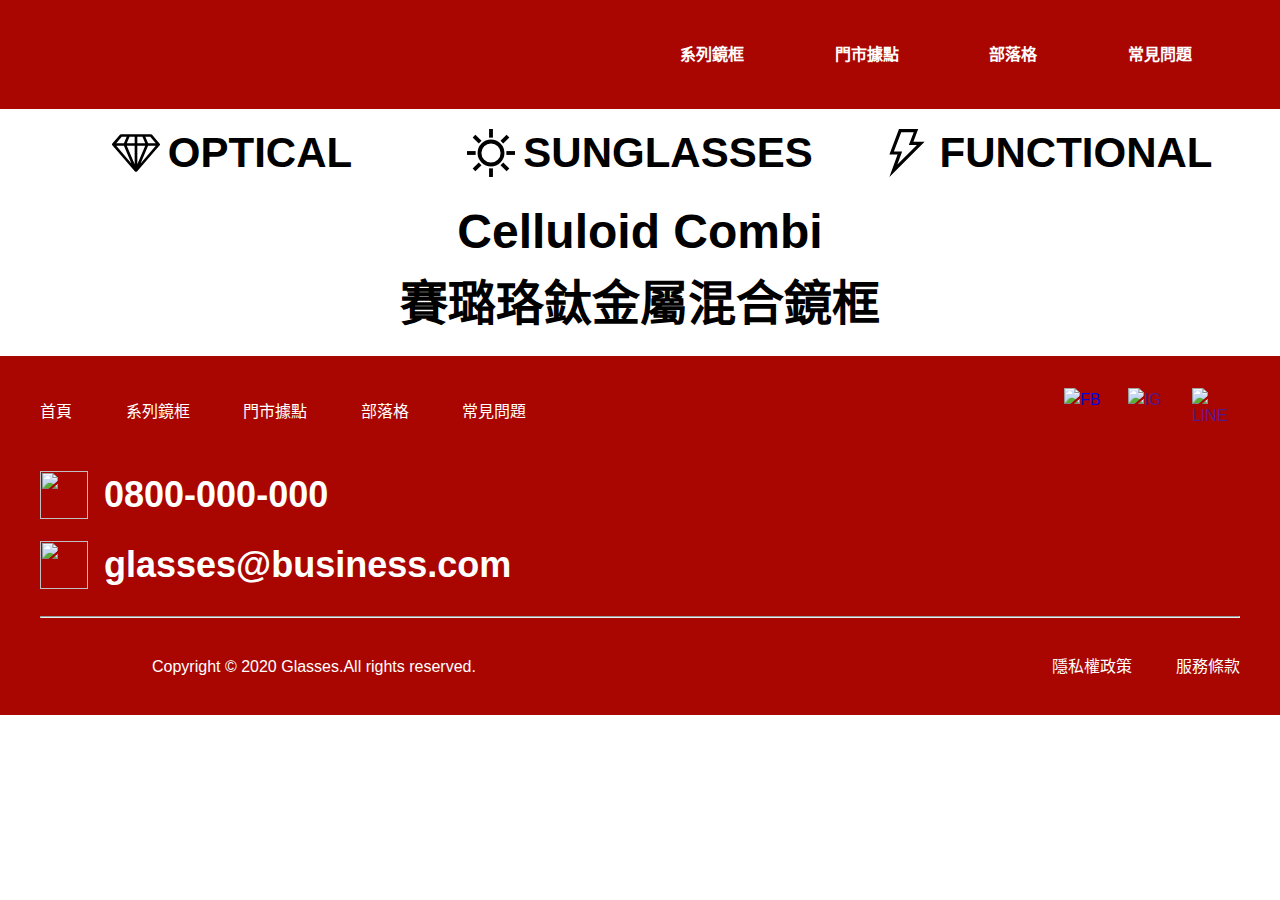
==== commit 6b2e3115: "新增__product標題" ====
--- a/product.html
+++ b/product.html
@@ -19,7 +19,7 @@
   <link href="https://fonts.googleapis.com/css?family=Sriracha&display=swap" rel="stylesheet">
 
   <link rel="stylesheet" href="css/all.css">
-  <title>RWD網頁</title>
+  <title>系列鏡框</title>
 </head>
 <body>
   <!-- TODO:custom.scss必須拆開了 -->
@@ -38,40 +38,32 @@
         <a href="" class="navbar__link">常見問題</a>
       </div>
     </nav>
-    <div class="container bg-primary">
-      <ul class="d-flex justify-content--between ">
-        <li class="d-flex align-items--center col-4">
+    <div class="container ">
+      <ul class="row justify-content--center ">
+        <li class="col-4 d-flex justify-content--center align-items--center py-3 product__title">
           <img src="img/iconfinder_44_2529968_black.svg" alt="" class="icon mr-1  ">
           OPTICAL</li>
-        <li class="d-flex align-items--center col-4">
+        <li class="col-4 d-flex justify-content--center align-items--center py-3 product__title">
           <img src="img/Layer_1_black.svg" alt="" class="icon mr-1 ">
           SUNGLASSES</li>
-        <li class="d-flex align-items--center col-4">
+        <li class="col-4 d-flex justify-content--center align-items--center py-3 product__title">
           <img src="img/Page-1_black.svg" alt="" class="icon mr-1 ">
           FUNCTIONAL</li>
       </ul>
     </div>
 
-    
-    
-    
   </header>
 
   <main>
-    
-    <div class="container ">
-      <div class="row justify-content--center">
-        <div class="col-1  border-dark">
-          <h1 class="">123</h1>
-        </div>
-        <!-- <div class="col-6  border-dark">
-          <h1>123</h1>
-        </div>
-        <div class="col-6  border-dark">
-          <h1>123</h1>
-        </div> -->
+    <div class="container mb-5">
+      <h2 class=" text-center">
+        Celluloid Combi<br>賽璐珞鈦金屬混合鏡框 
+      </h2>
+      <div class="row">
+        
       </div>
     </div>
+   
 
 
 
--- a/css/all.css
+++ b/css/all.css
@@ -132,129 +132,9 @@
   margin: 0;
 }
 
-/* 背景與文字顏色 */
-.bg-primary {
-  background-color: #650300;
-}
-
-.text-primary {
-  color: #650300;
-}
-
-.bg-secondary {
-  background-color: #AA0601;
-}
-
-.text-secondary {
-  color: #AA0601;
-}
-
-.bg-third {
-  background-color: #AA06010D;
-}
-
-.text-third {
-  color: #AA06010D;
-}
-
-.bg-dark {
-  background-color: #000000;
-}
-
-.text-dark {
-  color: #000000;
-}
-
-.bg-white {
-  background-color: #ffffff;
-}
-
-.text-white {
-  color: #ffffff;
-}
-
-/* text */
-.text-center {
-  text-align: center;
-}
-
-.text-right {
-  text-align: right;
-}
-
-.font-italic {
-  font-style: italic;
-}
-
-.h-100 {
-  height: 100%;
-}
-
-.w-100 {
-  width: 100%;
-}
-
-/* display */
-.d-block {
-  display: block;
-}
-
-.d-none {
-  display: none;
-}
-
-@media screen and (max-width: 768px) {
-  .d-md-none {
-    display: none;
-  }
-}
-
-@media screen and (max-width: 576px) {
-  .d-sm-block {
-    display: block;
-  }
-  .d-sm-none {
-    display: none;
-  }
-}
-
-/* 框線參考用 */
-.border-white {
-  border: 1px solid #fff;
-}
-
-.border-dark {
-  border: 1px solid black;
-}
-
-.logo {
-  width: 80px;
-  height: 49px;
-  text-indent: 101%;
-  overflow: hidden;
-  white-space: nowrap;
-  background-image: url("../img/logo-new_工作區域 1.png");
-  background-repeat: no-repeat;
-}
-
-@media screen and (max-width: 576px) {
-  .logo {
-    width: 48px;
-    height: 30px;
-    background-size: 48px 30px;
-  }
-}
-
-.icon {
-  width: 48px;
-  height: 48px;
-}
-
-@media screen and (max-width: 768px) {
-  .icon {
-    width: 32px;
-    height: 32px;
-  }
+.custom__bg {
+  background-image: url("../img/nick-owuor-astro-nic-visuals-54Q_HvMWtVE-unsplash.png");
+  background-size: cover;
 }
 
 .section {
@@ -322,7 +202,7 @@
   padding: 0 37px;
 }
 
-@media screen and (max-width: 768px) {
+@media screen and (max-width: 1199px) {
   .section__service .inner__item {
     padding: 0 50px;
   }
@@ -338,6 +218,18 @@
   width: 100px;
   height: 100px;
   margin-bottom: 40px;
+}
+
+@media screen and (max-width: 1199px) {
+  .section__service .inner__img {
+    margin-bottom: 20px;
+  }
+}
+
+@media screen and (max-width: 576px) {
+  .section__service .inner__img {
+    margin-bottom: 16px;
+  }
 }
 
 .section__classic .inner__item {
@@ -360,7 +252,7 @@
     height: 134px;
     color: white;
     background-position: center;
-    background-size: contain;
+    background-size: cover;
     background-repeat: no-repeat;
   }
 }
@@ -454,6 +346,12 @@
   padding-bottom: 480px;
 }
 
+@media screen and (max-width: 576px) {
+  .section__jointName {
+    padding-bottom: 189px;
+  }
+}
+
 .section__jointName .inner__mixed {
   display: -webkit-box;
   display: -ms-flexbox;
@@ -465,6 +363,9 @@
 }
 
 @media screen and (max-width: 576px) {
+  .section__jointName .inner__mixed {
+    margin-bottom: 30px;
+  }
   .section__jointName .inner__mixed .mb-1 {
     margin-bottom: 2px;
   }
@@ -746,27 +647,6 @@
   }
 }
 
-.section__jointName .inner__brand {
-  display: -webkit-box;
-  display: -ms-flexbox;
-  display: flex;
-  -webkit-box-pack: justify;
-      -ms-flex-pack: justify;
-          justify-content: space-between;
-}
-
-@media screen and (max-width: 576px) {
-  .section__jointName .inner__brand {
-    -webkit-box-orient: vertical;
-    -webkit-box-direction: normal;
-        -ms-flex-direction: column;
-            flex-direction: column;
-    -webkit-box-align: center;
-        -ms-flex-align: center;
-            align-items: center;
-  }
-}
-
 .section__jointName .inner__brand__item {
   /* 若使用 df去做置中，圖片+文字會造成高度不正確 */
   /* 而圖片會自動撐開高度 */
@@ -784,6 +664,40 @@
   right: 0;
   left: 0;
   background-color: rgba(255, 255, 255, 0.5);
+  z-index: 1;
+}
+
+.section__jointName .inner__brand__item::after {
+  position: absolute;
+  content: "";
+  background-repeat: no-repeat;
+  background-position: center center;
+  background-size: cover;
+  top: 0;
+  bottom: 0;
+  right: 0;
+  left: 0;
+}
+
+.section__jointName .inner__brand__item--first::after {
+  background-image: url("../img/14.png");
+}
+
+.section__jointName .inner__brand__item--secondary::after {
+  background-image: url("../img/39.png");
+}
+
+@media screen and (max-width: 768px) {
+  .section__jointName .inner__brand__item {
+    font-size: 48px;
+  }
+}
+
+@media screen and (max-width: 576px) {
+  .section__jointName .inner__brand__item {
+    font-size: 32px;
+    height: 284px;
+  }
 }
 
 .section__jointName .inner__brand__text {
@@ -793,28 +707,16 @@
   -webkit-transform: translate(-50%, -50%);
           transform: translate(-50%, -50%);
   white-space: nowrap;
+  z-index: 9;
 }
 
 .section__recommend {
   margin-top: -400px;
 }
 
-.section__recommend .inner__list {
-  display: -webkit-box;
-  display: -ms-flexbox;
-  display: flex;
-  -webkit-box-pack: justify;
-      -ms-flex-pack: justify;
-          justify-content: space-between;
-  -ms-flex-wrap: wrap;
-      flex-wrap: wrap;
-}
-
-@media screen and (max-width: 576px) {
-  .section__recommend .inner__list {
-    -webkit-box-pack: center;
-        -ms-flex-pack: center;
-            justify-content: center;
+@media screen and (max-width: 576px) {
+  .section__recommend {
+    margin-top: -189px;
   }
 }
 
@@ -895,6 +797,14 @@
   color: transparent;
 }
 
+@media screen and (max-width: 576px) {
+  .section__contactUs .checkbox__label::before {
+    width: 16px;
+    height: 16px;
+    padding: 1px 0px 1px 3px;
+  }
+}
+
 .section__contactUs .checkbox:checked + .checkbox__label::before {
   top: 0;
   background-color: #aa0601;
@@ -947,66 +857,189 @@
   }
 }
 
-.custom__bg {
-  background-image: url("../img/nick-owuor-astro-nic-visuals-54Q_HvMWtVE-unsplash.png");
-  background-size: cover;
-  background-position-y: 200px;
+@media screen and (max-width: 576px) and (max-width: 576px) {
+  .footer .copyright {
+    font-size: 14px;
+  }
+}
+
+.product__title {
+  font-size: 42px;
+  line-height: 1.5;
   position: relative;
-  z-index: 0;
-}
-
-.custom__bg::before {
+}
+
+.product__title:hover::after {
   position: absolute;
   content: "";
-  width: 100%;
-  height: 324px;
-  background: white;
   bottom: 0;
   left: 0;
-  z-index: -1;
-}
-
-@media screen and (max-width: 576px) {
-  .custom__bg::before {
-    height: 2292px;
+  width: 100%;
+  height: 16px;
+  background-color: #AA0601;
+}
+
+.product + .product__title {
+  border-left: 1px solid #dcdcdc;
+}
+
+/* 背景與文字顏色 */
+.bg-primary {
+  background-color: #650300;
+}
+
+.text-primary {
+  color: #650300;
+}
+
+.bg-secondary {
+  background-color: #AA0601;
+}
+
+.text-secondary {
+  color: #AA0601;
+}
+
+.bg-third {
+  background-color: #AA06010D;
+}
+
+.text-third {
+  color: #AA06010D;
+}
+
+.bg-dark {
+  background-color: #000000;
+}
+
+.text-dark {
+  color: #000000;
+}
+
+.bg-white {
+  background-color: #ffffff;
+}
+
+.text-white {
+  color: #ffffff;
+}
+
+/* text */
+.text-center {
+  text-align: center;
+}
+
+.text-right {
+  text-align: right;
+}
+
+.font-italic {
+  font-style: italic;
+}
+
+.h-100 {
+  height: 100%;
+}
+
+.w-100 {
+  width: 100%;
+}
+
+/* display */
+.d-block {
+  display: block;
+}
+
+.d-none {
+  display: none;
+}
+
+@media screen and (max-width: 768px) {
+  .d-md-none {
+    display: none;
+  }
+}
+
+@media screen and (max-width: 576px) {
+  .d-sm-block {
+    display: block;
+  }
+  .d-sm-none {
+    display: none;
+  }
+}
+
+/* 框線參考用 */
+.border-white {
+  border: 1px solid #fff;
+}
+
+.border-dark {
+  border: 1px solid black;
+}
+
+.logo {
+  width: 80px;
+  height: 49px;
+  text-indent: 101%;
+  overflow: hidden;
+  white-space: nowrap;
+  background-image: url("../img/logo-new_工作區域 1.png");
+  background-repeat: no-repeat;
+}
+
+@media screen and (max-width: 576px) {
+  .logo {
+    width: 48px;
+    height: 30px;
+    background-size: 48px 30px;
+  }
+}
+
+.icon {
+  width: 48px;
+  height: 48px;
+}
+
+@media screen and (max-width: 768px) {
+  .icon {
+    width: 32px;
+    height: 32px;
   }
 }
 
 /* 主容器 */
 .container {
-  max-width: 1224px;
+  max-width: 1200px;
   margin: 0 auto;
 }
 
 @media screen and (max-width: 1199px) {
   .container {
-    max-width: 1296px;
-    padding: 0 48px;
+    max-width: 1224px;
+    padding: 0 24px;
   }
 }
 
 @media screen and (max-width: 576px) {
   .container {
-    max-width: 1224px;
     padding: 0 12px;
   }
 }
 
 .jointContainer {
-  max-width: 1540px;
   margin: 0 auto;
 }
 
 @media screen and (max-width: 1199px) {
   .jointContainer {
-    max-width: 1296px;
-    padding: 0 48px;
+    max-width: 1224px;
+    padding: 0 24px;
   }
 }
 
 @media screen and (max-width: 576px) {
   .jointContainer {
-    max-width: 1224px;
     padding: 0 12px;
   }
 }
@@ -1237,6 +1270,165 @@
           flex: 0 0 100%;
 }
 
+@media screen and (max-width: 1199px) {
+  .col-lg-1 {
+    width: 100%;
+    padding: 0 12px;
+    -ms-flex-preferred-size: 0;
+        flex-basis: 0;
+    -webkit-box-flex: 1;
+        -ms-flex-positive: 1;
+            flex-grow: 1;
+    max-width: 8.33333%;
+    -webkit-box-flex: 0;
+        -ms-flex: 0 0 8.33333%;
+            flex: 0 0 8.33333%;
+  }
+  .col-lg-2 {
+    width: 100%;
+    padding: 0 12px;
+    -ms-flex-preferred-size: 0;
+        flex-basis: 0;
+    -webkit-box-flex: 1;
+        -ms-flex-positive: 1;
+            flex-grow: 1;
+    max-width: 16.66667%;
+    -webkit-box-flex: 0;
+        -ms-flex: 0 0 16.66667%;
+            flex: 0 0 16.66667%;
+  }
+  .col-lg-3 {
+    width: 100%;
+    padding: 0 12px;
+    -ms-flex-preferred-size: 0;
+        flex-basis: 0;
+    -webkit-box-flex: 1;
+        -ms-flex-positive: 1;
+            flex-grow: 1;
+    max-width: 25%;
+    -webkit-box-flex: 0;
+        -ms-flex: 0 0 25%;
+            flex: 0 0 25%;
+  }
+  .col-lg-4 {
+    width: 100%;
+    padding: 0 12px;
+    -ms-flex-preferred-size: 0;
+        flex-basis: 0;
+    -webkit-box-flex: 1;
+        -ms-flex-positive: 1;
+            flex-grow: 1;
+    max-width: 33.33333%;
+    -webkit-box-flex: 0;
+        -ms-flex: 0 0 33.33333%;
+            flex: 0 0 33.33333%;
+  }
+  .col-lg-5 {
+    width: 100%;
+    padding: 0 12px;
+    -ms-flex-preferred-size: 0;
+        flex-basis: 0;
+    -webkit-box-flex: 1;
+        -ms-flex-positive: 1;
+            flex-grow: 1;
+    max-width: 41.66667%;
+    -webkit-box-flex: 0;
+        -ms-flex: 0 0 41.66667%;
+            flex: 0 0 41.66667%;
+  }
+  .col-lg-6 {
+    width: 100%;
+    padding: 0 12px;
+    -ms-flex-preferred-size: 0;
+        flex-basis: 0;
+    -webkit-box-flex: 1;
+        -ms-flex-positive: 1;
+            flex-grow: 1;
+    max-width: 50%;
+    -webkit-box-flex: 0;
+        -ms-flex: 0 0 50%;
+            flex: 0 0 50%;
+  }
+  .col-lg-7 {
+    width: 100%;
+    padding: 0 12px;
+    -ms-flex-preferred-size: 0;
+        flex-basis: 0;
+    -webkit-box-flex: 1;
+        -ms-flex-positive: 1;
+            flex-grow: 1;
+    max-width: 58.33333%;
+    -webkit-box-flex: 0;
+        -ms-flex: 0 0 58.33333%;
+            flex: 0 0 58.33333%;
+  }
+  .col-lg-8 {
+    width: 100%;
+    padding: 0 12px;
+    -ms-flex-preferred-size: 0;
+        flex-basis: 0;
+    -webkit-box-flex: 1;
+        -ms-flex-positive: 1;
+            flex-grow: 1;
+    max-width: 66.66667%;
+    -webkit-box-flex: 0;
+        -ms-flex: 0 0 66.66667%;
+            flex: 0 0 66.66667%;
+  }
+  .col-lg-9 {
+    width: 100%;
+    padding: 0 12px;
+    -ms-flex-preferred-size: 0;
+        flex-basis: 0;
+    -webkit-box-flex: 1;
+        -ms-flex-positive: 1;
+            flex-grow: 1;
+    max-width: 75%;
+    -webkit-box-flex: 0;
+        -ms-flex: 0 0 75%;
+            flex: 0 0 75%;
+  }
+  .col-lg-10 {
+    width: 100%;
+    padding: 0 12px;
+    -ms-flex-preferred-size: 0;
+        flex-basis: 0;
+    -webkit-box-flex: 1;
+        -ms-flex-positive: 1;
+            flex-grow: 1;
+    max-width: 83.33333%;
+    -webkit-box-flex: 0;
+        -ms-flex: 0 0 83.33333%;
+            flex: 0 0 83.33333%;
+  }
+  .col-lg-11 {
+    width: 100%;
+    padding: 0 12px;
+    -ms-flex-preferred-size: 0;
+        flex-basis: 0;
+    -webkit-box-flex: 1;
+        -ms-flex-positive: 1;
+            flex-grow: 1;
+    max-width: 91.66667%;
+    -webkit-box-flex: 0;
+        -ms-flex: 0 0 91.66667%;
+            flex: 0 0 91.66667%;
+  }
+  .col-lg-12 {
+    width: 100%;
+    padding: 0 12px;
+    -ms-flex-preferred-size: 0;
+        flex-basis: 0;
+    -webkit-box-flex: 1;
+        -ms-flex-positive: 1;
+            flex-grow: 1;
+    max-width: 100%;
+    -webkit-box-flex: 0;
+        -ms-flex: 0 0 100%;
+            flex: 0 0 100%;
+  }
+}
+
 @media screen and (max-width: 768px) {
   .col-md-1 {
     width: 100%;
@@ -1410,6 +1602,27 @@
         -ms-flex: 0 0 8.33333%;
             flex: 0 0 8.33333%;
   }
+  .col-1 {
+    width: 100%;
+    max-width: 100%;
+    -webkit-box-flex: 0;
+        -ms-flex: 0 0  100%;
+            flex: 0 0  100%;
+  }
+  .col-md-1 {
+    width: 100%;
+    max-width: 100%;
+    -webkit-box-flex: 0;
+        -ms-flex: 0 0  100%;
+            flex: 0 0  100%;
+  }
+  .col-lg-1 {
+    width: 100%;
+    max-width: 100%;
+    -webkit-box-flex: 0;
+        -ms-flex: 0 0  100%;
+            flex: 0 0  100%;
+  }
   .col-sm-2 {
     width: 100%;
     padding: 0 12px;
@@ -1423,6 +1636,27 @@
         -ms-flex: 0 0 16.66667%;
             flex: 0 0 16.66667%;
   }
+  .col-2 {
+    width: 100%;
+    max-width: 100%;
+    -webkit-box-flex: 0;
+        -ms-flex: 0 0  100%;
+            flex: 0 0  100%;
+  }
+  .col-md-2 {
+    width: 100%;
+    max-width: 100%;
+    -webkit-box-flex: 0;
+        -ms-flex: 0 0  100%;
+            flex: 0 0  100%;
+  }
+  .col-lg-2 {
+    width: 100%;
+    max-width: 100%;
+    -webkit-box-flex: 0;
+        -ms-flex: 0 0  100%;
+            flex: 0 0  100%;
+  }
   .col-sm-3 {
     width: 100%;
     padding: 0 12px;
@@ -1436,6 +1670,27 @@
         -ms-flex: 0 0 25%;
             flex: 0 0 25%;
   }
+  .col-3 {
+    width: 100%;
+    max-width: 100%;
+    -webkit-box-flex: 0;
+        -ms-flex: 0 0  100%;
+            flex: 0 0  100%;
+  }
+  .col-md-3 {
+    width: 100%;
+    max-width: 100%;
+    -webkit-box-flex: 0;
+        -ms-flex: 0 0  100%;
+            flex: 0 0  100%;
+  }
+  .col-lg-3 {
+    width: 100%;
+    max-width: 100%;
+    -webkit-box-flex: 0;
+        -ms-flex: 0 0  100%;
+            flex: 0 0  100%;
+  }
   .col-sm-4 {
     width: 100%;
     padding: 0 12px;
@@ -1449,6 +1704,27 @@
         -ms-flex: 0 0 33.33333%;
             flex: 0 0 33.33333%;
   }
+  .col-4 {
+    width: 100%;
+    max-width: 100%;
+    -webkit-box-flex: 0;
+        -ms-flex: 0 0  100%;
+            flex: 0 0  100%;
+  }
+  .col-md-4 {
+    width: 100%;
+    max-width: 100%;
+    -webkit-box-flex: 0;
+        -ms-flex: 0 0  100%;
+            flex: 0 0  100%;
+  }
+  .col-lg-4 {
+    width: 100%;
+    max-width: 100%;
+    -webkit-box-flex: 0;
+        -ms-flex: 0 0  100%;
+            flex: 0 0  100%;
+  }
   .col-sm-5 {
     width: 100%;
     padding: 0 12px;
@@ -1462,6 +1738,27 @@
         -ms-flex: 0 0 41.66667%;
             flex: 0 0 41.66667%;
   }
+  .col-5 {
+    width: 100%;
+    max-width: 100%;
+    -webkit-box-flex: 0;
+        -ms-flex: 0 0  100%;
+            flex: 0 0  100%;
+  }
+  .col-md-5 {
+    width: 100%;
+    max-width: 100%;
+    -webkit-box-flex: 0;
+        -ms-flex: 0 0  100%;
+            flex: 0 0  100%;
+  }
+  .col-lg-5 {
+    width: 100%;
+    max-width: 100%;
+    -webkit-box-flex: 0;
+        -ms-flex: 0 0  100%;
+            flex: 0 0  100%;
+  }
   .col-sm-6 {
     width: 100%;
     padding: 0 12px;
@@ -1475,6 +1772,27 @@
         -ms-flex: 0 0 50%;
             flex: 0 0 50%;
   }
+  .col-6 {
+    width: 100%;
+    max-width: 100%;
+    -webkit-box-flex: 0;
+        -ms-flex: 0 0  100%;
+            flex: 0 0  100%;
+  }
+  .col-md-6 {
+    width: 100%;
+    max-width: 100%;
+    -webkit-box-flex: 0;
+        -ms-flex: 0 0  100%;
+            flex: 0 0  100%;
+  }
+  .col-lg-6 {
+    width: 100%;
+    max-width: 100%;
+    -webkit-box-flex: 0;
+        -ms-flex: 0 0  100%;
+            flex: 0 0  100%;
+  }
   .col-sm-7 {
     width: 100%;
     padding: 0 12px;
@@ -1488,6 +1806,27 @@
         -ms-flex: 0 0 58.33333%;
             flex: 0 0 58.33333%;
   }
+  .col-7 {
+    width: 100%;
+    max-width: 100%;
+    -webkit-box-flex: 0;
+        -ms-flex: 0 0  100%;
+            flex: 0 0  100%;
+  }
+  .col-md-7 {
+    width: 100%;
+    max-width: 100%;
+    -webkit-box-flex: 0;
+        -ms-flex: 0 0  100%;
+            flex: 0 0  100%;
+  }
+  .col-lg-7 {
+    width: 100%;
+    max-width: 100%;
+    -webkit-box-flex: 0;
+        -ms-flex: 0 0  100%;
+            flex: 0 0  100%;
+  }
   .col-sm-8 {
     width: 100%;
     padding: 0 12px;
@@ -1501,6 +1840,27 @@
         -ms-flex: 0 0 66.66667%;
             flex: 0 0 66.66667%;
   }
+  .col-8 {
+    width: 100%;
+    max-width: 100%;
+    -webkit-box-flex: 0;
+        -ms-flex: 0 0  100%;
+            flex: 0 0  100%;
+  }
+  .col-md-8 {
+    width: 100%;
+    max-width: 100%;
+    -webkit-box-flex: 0;
+        -ms-flex: 0 0  100%;
+            flex: 0 0  100%;
+  }
+  .col-lg-8 {
+    width: 100%;
+    max-width: 100%;
+    -webkit-box-flex: 0;
+        -ms-flex: 0 0  100%;
+            flex: 0 0  100%;
+  }
   .col-sm-9 {
     width: 100%;
     padding: 0 12px;
@@ -1514,6 +1874,27 @@
         -ms-flex: 0 0 75%;
             flex: 0 0 75%;
   }
+  .col-9 {
+    width: 100%;
+    max-width: 100%;
+    -webkit-box-flex: 0;
+        -ms-flex: 0 0  100%;
+            flex: 0 0  100%;
+  }
+  .col-md-9 {
+    width: 100%;
+    max-width: 100%;
+    -webkit-box-flex: 0;
+        -ms-flex: 0 0  100%;
+            flex: 0 0  100%;
+  }
+  .col-lg-9 {
+    width: 100%;
+    max-width: 100%;
+    -webkit-box-flex: 0;
+        -ms-flex: 0 0  100%;
+            flex: 0 0  100%;
+  }
   .col-sm-10 {
     width: 100%;
     padding: 0 12px;
@@ -1527,6 +1908,27 @@
         -ms-flex: 0 0 83.33333%;
             flex: 0 0 83.33333%;
   }
+  .col-10 {
+    width: 100%;
+    max-width: 100%;
+    -webkit-box-flex: 0;
+        -ms-flex: 0 0  100%;
+            flex: 0 0  100%;
+  }
+  .col-md-10 {
+    width: 100%;
+    max-width: 100%;
+    -webkit-box-flex: 0;
+        -ms-flex: 0 0  100%;
+            flex: 0 0  100%;
+  }
+  .col-lg-10 {
+    width: 100%;
+    max-width: 100%;
+    -webkit-box-flex: 0;
+        -ms-flex: 0 0  100%;
+            flex: 0 0  100%;
+  }
   .col-sm-11 {
     width: 100%;
     padding: 0 12px;
@@ -1540,6 +1942,27 @@
         -ms-flex: 0 0 91.66667%;
             flex: 0 0 91.66667%;
   }
+  .col-11 {
+    width: 100%;
+    max-width: 100%;
+    -webkit-box-flex: 0;
+        -ms-flex: 0 0  100%;
+            flex: 0 0  100%;
+  }
+  .col-md-11 {
+    width: 100%;
+    max-width: 100%;
+    -webkit-box-flex: 0;
+        -ms-flex: 0 0  100%;
+            flex: 0 0  100%;
+  }
+  .col-lg-11 {
+    width: 100%;
+    max-width: 100%;
+    -webkit-box-flex: 0;
+        -ms-flex: 0 0  100%;
+            flex: 0 0  100%;
+  }
   .col-sm-12 {
     width: 100%;
     padding: 0 12px;
@@ -1553,12 +1976,37 @@
         -ms-flex: 0 0 100%;
             flex: 0 0 100%;
   }
-}
-
-@media screen and (max-width: 576px) {
-  .col-sm-100 {
-    max-width: 100%;
-  }
+  .col-12 {
+    width: 100%;
+    max-width: 100%;
+    -webkit-box-flex: 0;
+        -ms-flex: 0 0  100%;
+            flex: 0 0  100%;
+  }
+  .col-md-12 {
+    width: 100%;
+    max-width: 100%;
+    -webkit-box-flex: 0;
+        -ms-flex: 0 0  100%;
+            flex: 0 0  100%;
+  }
+  .col-lg-12 {
+    width: 100%;
+    max-width: 100%;
+    -webkit-box-flex: 0;
+        -ms-flex: 0 0  100%;
+            flex: 0 0  100%;
+  }
+}
+
+.no-gutters {
+  margin-right: 0;
+  margin-left: 0;
+}
+
+.no-gutters [class*="col-"] {
+  padding-left: 0;
+  padding-right: 0;
 }
 
 /* spacing */
@@ -1566,6 +2014,10 @@
   padding: 0 1.5rem;
 }
 
+.py-3 {
+  padding: 1.5rem 0;
+}
+
 .py-4 {
   padding: 2rem 0;
 }
@@ -1736,15 +2188,139 @@
 
 .ml-5 {
   margin-left: 2.5rem;
+}
+
+@media screen and (max-width: 1199px) {
+  .mx-lg-0 {
+    margin-left: 0;
+    margin-right: 0;
+  }
+  .pt-lg-1 {
+    padding-top: 0.5rem;
+  }
+  .pr-lg-1 {
+    padding-right: 0.5rem;
+  }
+  .pb-lg-1 {
+    padding-bottom: 0.5rem;
+  }
+  .pl-lg-1 {
+    padding-left: 0.5rem;
+  }
+  .mt-lg-1 {
+    margin-top: 0.5rem;
+  }
+  .mr-lg-1 {
+    margin-right: 0.5rem;
+  }
+  .mb-lg-1 {
+    margin-bottom: 0.5rem;
+  }
+  .ml-lg-1 {
+    margin-left: 0.5rem;
+  }
+  .pt-lg-2 {
+    padding-top: 1rem;
+  }
+  .pr-lg-2 {
+    padding-right: 1rem;
+  }
+  .pb-lg-2 {
+    padding-bottom: 1rem;
+  }
+  .pl-lg-2 {
+    padding-left: 1rem;
+  }
+  .mt-lg-2 {
+    margin-top: 1rem;
+  }
+  .mr-lg-2 {
+    margin-right: 1rem;
+  }
+  .mb-lg-2 {
+    margin-bottom: 1rem;
+  }
+  .ml-lg-2 {
+    margin-left: 1rem;
+  }
+  .pt-lg-3 {
+    padding-top: 1.5rem;
+  }
+  .pr-lg-3 {
+    padding-right: 1.5rem;
+  }
+  .pb-lg-3 {
+    padding-bottom: 1.5rem;
+  }
+  .pl-lg-3 {
+    padding-left: 1.5rem;
+  }
+  .mt-lg-3 {
+    margin-top: 1.5rem;
+  }
+  .mr-lg-3 {
+    margin-right: 1.5rem;
+  }
+  .mb-lg-3 {
+    margin-bottom: 1.5rem;
+  }
+  .ml-lg-3 {
+    margin-left: 1.5rem;
+  }
+  .pt-lg-4 {
+    padding-top: 2rem;
+  }
+  .pr-lg-4 {
+    padding-right: 2rem;
+  }
+  .pb-lg-4 {
+    padding-bottom: 2rem;
+  }
+  .pl-lg-4 {
+    padding-left: 2rem;
+  }
+  .mt-lg-4 {
+    margin-top: 2rem;
+  }
+  .mr-lg-4 {
+    margin-right: 2rem;
+  }
+  .mb-lg-4 {
+    margin-bottom: 2rem;
+  }
+  .ml-lg-4 {
+    margin-left: 2rem;
+  }
+  .pt-lg-5 {
+    padding-top: 2.5rem;
+  }
+  .pr-lg-5 {
+    padding-right: 2.5rem;
+  }
+  .pb-lg-5 {
+    padding-bottom: 2.5rem;
+  }
+  .pl-lg-5 {
+    padding-left: 2.5rem;
+  }
+  .mt-lg-5 {
+    margin-top: 2.5rem;
+  }
+  .mr-lg-5 {
+    margin-right: 2.5rem;
+  }
+  .mb-lg-5 {
+    margin-bottom: 2.5rem;
+  }
+  .ml-lg-5 {
+    margin-left: 2.5rem;
+  }
 }
 
 @media screen and (max-width: 768px) {
   .mx-md-0 {
     margin-left: 0;
     margin-right: 0;
-  }
-  .mb-sm-0 {
-    margin-bottom: 0;
   }
   .pt-md-1 {
     padding-top: 0.5rem;
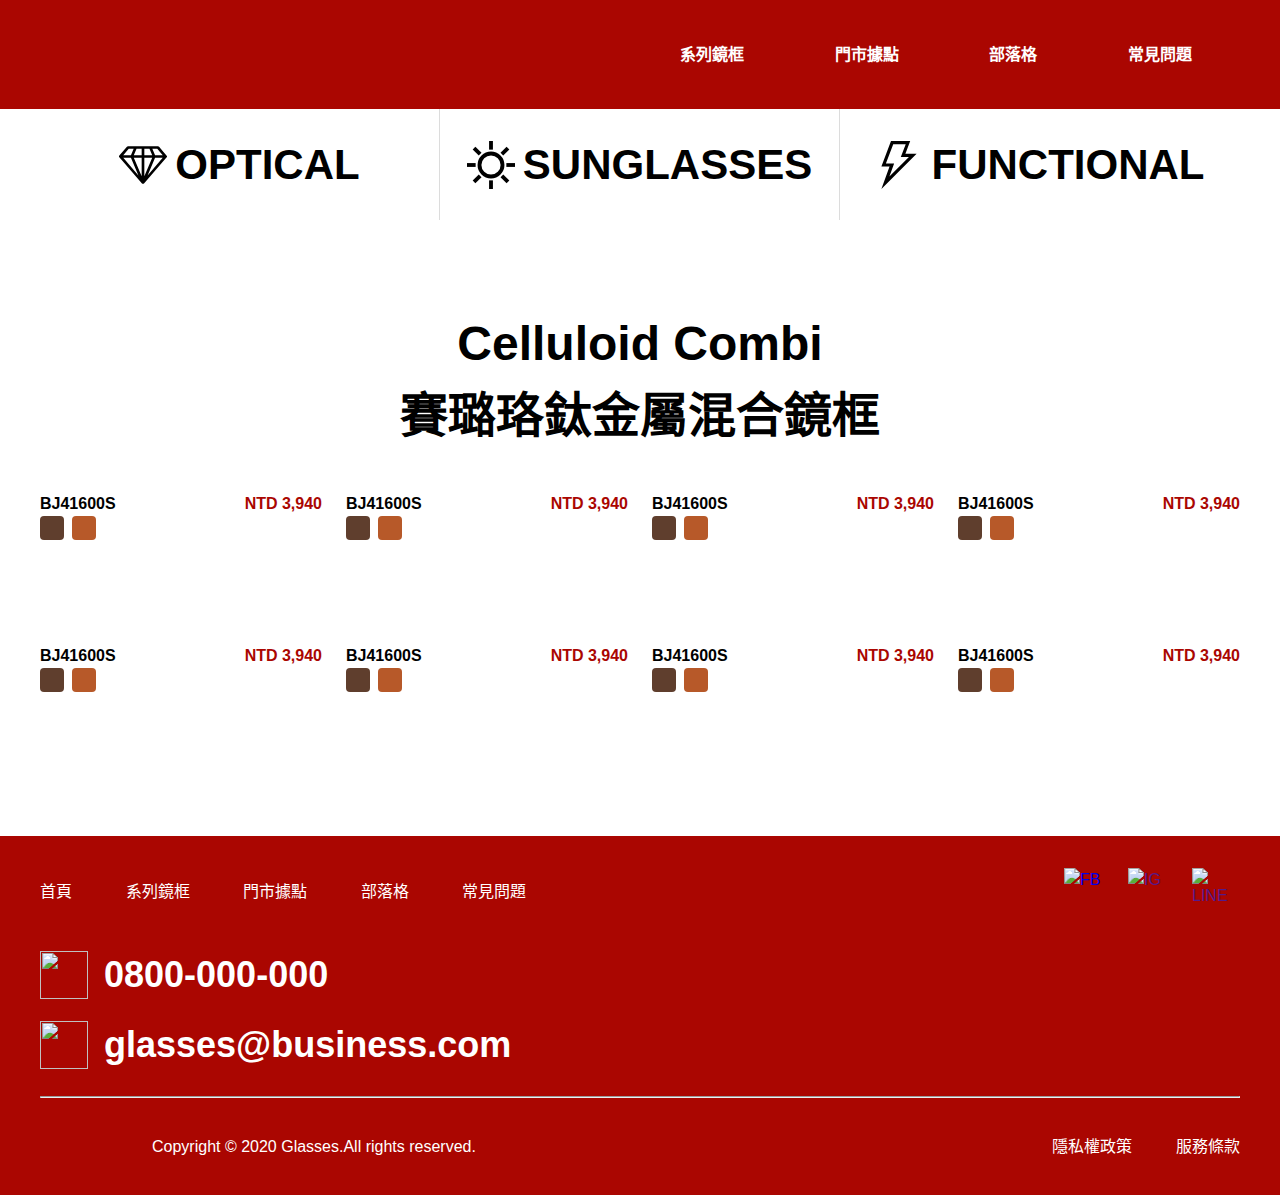
==== commit 2e969fd0: "feat:product內容區塊" ====
--- a/product.html
+++ b/product.html
@@ -21,11 +21,12 @@
   <link rel="stylesheet" href="css/all.css">
   <title>系列鏡框</title>
 </head>
+
 <body>
-  <!-- TODO:custom.scss必須拆開了 -->
+
   <header>
     <nav class="navbar bg-secondary text-white">
-      <a href="">
+      <a href="index.html">
         <h1 class="logo">六角眼鏡</h1>
       </a>
       <button type="button" class="navbar__toggler">
@@ -35,35 +36,173 @@
         <a href="" class="navbar__link">系列鏡框</a>
         <a href="" class="navbar__link">門市據點</a>
         <a href="" class="navbar__link">部落格</a>
-        <a href="" class="navbar__link">常見問題</a>
+        <a href="question.html" class="navbar__link">常見問題</a>
       </div>
     </nav>
-    <div class="container ">
-      <ul class="row justify-content--center ">
-        <li class="col-4 d-flex justify-content--center align-items--center py-3 product__title">
-          <img src="img/iconfinder_44_2529968_black.svg" alt="" class="icon mr-1  ">
-          OPTICAL</li>
-        <li class="col-4 d-flex justify-content--center align-items--center py-3 product__title">
-          <img src="img/Layer_1_black.svg" alt="" class="icon mr-1 ">
-          SUNGLASSES</li>
-        <li class="col-4 d-flex justify-content--center align-items--center py-3 product__title">
-          <img src="img/Page-1_black.svg" alt="" class="icon mr-1 ">
-          FUNCTIONAL</li>
-      </ul>
-    </div>
-
+
+    
+    
   </header>
 
   <main>
-    <div class="container mb-5">
-      <h2 class=" text-center">
-        Celluloid Combi<br>賽璐珞鈦金屬混合鏡框 
-      </h2>
-      <div class="row">
-        
-      </div>
-    </div>
-   
+    <section>
+      <!-- 產品功能選項 -->
+      <div class="container d-md-none ">
+        <ul class=" row no-gutters justify-content--center">
+          <li class="col-4 ">
+            <a href="" class="product__title text-dark border-right">
+              <img src="img/iconfinder_44_2529968_black.svg" alt="" class="icon mr-1  ">
+              OPTICAL
+            </a>
+          </li>
+          <li class=" col-4 ">
+            <a href="" class="product__title  text-dark border-right">
+              <img src="img/Layer_1_black.svg" alt="" class="icon mr-1 ">
+              SUNGLASSES
+            </a>
+          </li>
+          <li class=" col-4">
+            <a href="" class="product__title text-dark">
+              <img src="img/Page-1_black.svg" alt="" class="icon mr-1 ">
+              FUNCTIONAL
+            </a>
+          </li>
+      </div>
+      <!-- 產品功能選項 md -->
+      <div class="d-md-block d-none">
+        <ul class="row no-gutters justify-content--between  ">
+          <li class="col-4 ">
+            <a href="" class="product__title text-dark border-right">
+              <img src="img/iconfinder_44_2529968_black.svg" alt="" class="icon mr-1  ">
+              OPTICAL
+            </a>
+          </li>
+          <li class=" col-4 ">
+            <a href="" class="product__title  text-dark border-right">
+              <img src="img/Layer_1_black.svg" alt="" class="icon mr-1 ">
+              SUNGLASSES
+            </a>
+          </li>
+          <li class=" col-4">
+            <a href="" class="product__title text-dark">
+              <img src="img/Page-1_black.svg" alt="" class="icon mr-1 ">
+              FUNCTIONAL
+            </a>
+          </li>
+        </ul>
+      </div>
+      
+      <!-- 產品示意圖 -->
+      <div class="product__banner">
+        <div class="row no-gutters justify-content--between flex-nowrap">
+          <div class="col-6 product__banner__left">
+            <img src="img/2@2x.png " alt="" class="pr-1 px-md-0 d-md-none">
+          </div>
+          <div class="col-6 product__banner__right">
+            <img src="img/11@2x.png" alt="" class="pl-1 px-md-0 d-md-none">
+          </div>
+        </div>
+      </div>
+
+      <div class="container mb-5">
+        <h2 class=" text-center mb-5">
+          Celluloid Combi<br>賽璐珞鈦金屬混合鏡框
+        </h2>
+        <ul class="product__list row">
+          <li class="col-3 col-md-6 col-sm-12 ">
+            <img src="img/16@2x.png" alt="">
+            <div class="d-flex justify-content--between">
+              <p>BJ41600S</p>
+              <p class="product__price">NTD 3,940</p>
+            </div>
+            <div class="d-flex ">
+              <button type="button" class="product__color mr-1 "></button>
+              <button type="button" class="product__color"></button>
+            </div>
+          </li>
+          <li class="col-3  col-md-6  col-sm-12">
+            <img src="img/16@2x.png" alt="">
+            <div class="d-flex justify-content--between">
+              <p>BJ41600S</p>
+              <p class="product__price">NTD 3,940</p>
+            </div>
+            <div class="d-flex ">
+              <button type="button" class="product__color mr-1 "></button>
+              <button type="button" class="product__color"></button>
+            </div>
+          </li>
+          <li class="col-3  col-md-6  col-sm-12">
+            <img src="img/16@2x.png" alt="">
+            <div class="d-flex justify-content--between">
+              <p>BJ41600S</p>
+              <p class="product__price">NTD 3,940</p>
+            </div>
+            <div class="d-flex ">
+              <button type="button" class="product__color mr-1 "></button>
+              <button type="button" class="product__color"></button>
+            </div>
+          </li>
+          <li class="col-3  col-md-6  col-sm-12">
+            <img src="img/16@2x.png" alt="">
+            <div class="d-flex justify-content--between ">
+              <p>BJ41600S</p>
+              <p class="product__price">NTD 3,940</p>
+            </div>
+            <div class="d-flex ">
+              <button type="button" class="product__color mr-1 "></button>
+              <button type="button" class="product__color"></button>
+            </div>
+          </li>
+          <li class="col-3  col-md-6  col-sm-12">
+            <img src="img/16@2x.png" alt="">
+            <div class="d-flex justify-content--between ">
+              <p>BJ41600S</p>
+              <p class="product__price">NTD 3,940</p>
+            </div>
+            <div class="d-flex ">
+              <button type="button" class="product__color mr-1 "></button>
+              <button type="button" class="product__color"></button>
+            </div>
+          </li>
+          <li class="col-3  col-md-6  col-sm-12">
+            <img src="img/16@2x.png" alt="">
+            <div class="d-flex justify-content--between ">
+              <p>BJ41600S</p>
+              <p class="product__price">NTD 3,940</p>
+            </div>
+            <div class="d-flex ">
+              <button type="button" class="product__color mr-1 "></button>
+              <button type="button" class="product__color"></button>
+            </div>
+          </li>
+          <li class="col-3  col-md-6  col-sm-12">
+            <img src="img/16@2x.png" alt="">
+            <div class="d-flex justify-content--between ">
+              <p>BJ41600S</p>
+              <p class="product__price">NTD 3,940</p>
+            </div>
+            <div class="d-flex ">
+              <button type="button" class="product__color mr-1 "></button>
+              <button type="button" class="product__color"></button>
+            </div>
+          </li>
+          <li class="col-3  col-md-6  col-sm-12">
+            <img src="img/16@2x.png" alt="">
+            <div class="d-flex justify-content--between ">
+              <p>BJ41600S</p>
+              <p class="product__price">NTD 3,940</p>
+            </div>
+            <div class="d-flex ">
+              <button type="button" class="product__color mr-1 "></button>
+              <button type="button" class="product__color"></button>
+            </div>
+          </li>
+        </ul>
+      </div>
+    </section>
+
+
+
 
 
 
@@ -117,5 +256,4 @@
       </ul>
     </div>
   </footer>
-</body>
-
+</body>--- a/css/all.css
+++ b/css/all.css
@@ -132,6 +132,48 @@
   margin: 0;
 }
 
+.footer {
+  font-weight: normal;
+  padding-bottom: 24px;
+}
+
+.footer .navbar {
+  justify-content: space-between;
+  padding: 32px 0;
+}
+
+.footer .navbar__list {
+  width: 486px;
+}
+
+@media screen and (max-width: 576px) {
+  .footer .navbar {
+    align-items: start;
+    padding: 24px 0;
+  }
+  .footer .copyright {
+    display: block;
+    position: relative;
+  }
+  .footer .copyright::before {
+    position: absolute;
+    content: "";
+    width: 48px;
+    height: 28px;
+    background-image: url("../img/logo-new_工作區域 1@2x.png");
+    background-size: contain;
+    background-repeat: no-repeat;
+    right: 0;
+    bottom: 0;
+  }
+}
+
+@media screen and (max-width: 576px) and (max-width: 576px) {
+  .footer .copyright {
+    font-size: 14px;
+  }
+}
+
 .custom__bg {
   background-image: url("../img/nick-owuor-astro-nic-visuals-54Q_HvMWtVE-unsplash.png");
   background-size: cover;
@@ -170,35 +212,21 @@
 }
 
 .section__service .inner__list {
-  display: -webkit-box;
-  display: -ms-flexbox;
   display: flex;
-  -webkit-box-pack: justify;
-      -ms-flex-pack: justify;
-          justify-content: space-between;
-  -ms-flex-wrap: wrap;
-      flex-wrap: wrap;
+  justify-content: space-between;
+  flex-wrap: wrap;
 }
 
 @media screen and (max-width: 576px) {
   .section__service .inner__list {
-    -webkit-box-pack: center;
-        -ms-flex-pack: center;
-            justify-content: center;
+    justify-content: center;
   }
 }
 
 .section__service .inner__item {
-  display: -webkit-box;
-  display: -ms-flexbox;
   display: flex;
-  -webkit-box-orient: vertical;
-  -webkit-box-direction: normal;
-      -ms-flex-direction: column;
-          flex-direction: column;
-  -webkit-box-align: center;
-      -ms-flex-align: center;
-          align-items: center;
+  flex-direction: column;
+  align-items: center;
   padding: 0 37px;
 }
 
@@ -233,22 +261,14 @@
 }
 
 .section__classic .inner__item {
-  display: -webkit-box;
-  display: -ms-flexbox;
   display: flex;
-  -webkit-box-pack: justify;
-      -ms-flex-pack: justify;
-          justify-content: space-between;
-  -webkit-box-align: center;
-      -ms-flex-align: center;
-          align-items: center;
+  justify-content: space-between;
+  align-items: center;
 }
 
 @media screen and (max-width: 576px) {
   .section__classic .inner__item {
-    -webkit-box-pack: center;
-        -ms-flex-pack: center;
-            justify-content: center;
+    justify-content: center;
     height: 134px;
     color: white;
     background-position: center;
@@ -264,29 +284,19 @@
 }
 
 .section__classic .inner__item:nth-child(2) {
-  -webkit-box-orient: horizontal;
-  -webkit-box-direction: reverse;
-      -ms-flex-direction: row-reverse;
-          flex-direction: row-reverse;
+  flex-direction: row-reverse;
 }
 
 .section__classic .inner__item:nth-child(2) .inner__text {
-  -webkit-box-pack: end;
-      -ms-flex-pack: end;
-          justify-content: flex-end;
+  justify-content: flex-end;
 }
 
 @media screen and (max-width: 768px) {
   .section__classic .inner__item:nth-child(2) {
-    -webkit-box-orient: horizontal;
-    -webkit-box-direction: normal;
-        -ms-flex-direction: row;
-            flex-direction: row;
+    flex-direction: row;
   }
   .section__classic .inner__item:nth-child(2) .inner__text {
-    -webkit-box-pack: center;
-        -ms-flex-pack: center;
-            justify-content: center;
+    justify-content: center;
   }
 }
 
@@ -313,12 +323,8 @@
 }
 
 .section__classic .inner__text {
-  display: -webkit-box;
-  display: -ms-flexbox;
   display: flex;
-  -webkit-box-align: center;
-      -ms-flex-align: center;
-          align-items: center;
+  align-items: center;
   font-weight: bolder;
   width: 40%;
 }
@@ -326,9 +332,7 @@
 @media screen and (max-width: 1199px) {
   .section__classic .inner__text {
     width: 34%;
-    -webkit-box-pack: center;
-        -ms-flex-pack: center;
-            justify-content: center;
+    justify-content: center;
     font-size: 28px;
     line-height: 42px;
   }
@@ -353,12 +357,8 @@
 }
 
 .section__jointName .inner__mixed {
-  display: -webkit-box;
-  display: -ms-flexbox;
   display: flex;
-  -webkit-box-pack: center;
-      -ms-flex-pack: center;
-          justify-content: center;
+  justify-content: center;
   margin-bottom: 3.75rem;
 }
 
@@ -417,20 +417,14 @@
 
 @media screen and (max-width: 1199px) {
   .section__jointName .inner__mixed__secondary > li:last-child {
-    -webkit-box-pack: start;
-        -ms-flex-pack: start;
-            justify-content: start;
+    justify-content: start;
   }
 }
 
 @media screen and (max-width: 576px) {
   .section__jointName .inner__mixed__secondary > li:last-child {
-    -webkit-box-pack: center;
-        -ms-flex-pack: center;
-            justify-content: center;
-    -webkit-box-align: start;
-        -ms-flex-align: start;
-            align-items: start;
+    justify-content: center;
+    align-items: start;
   }
 }
 
@@ -455,62 +449,53 @@
 
 @media screen and (max-width: 576px) {
   .section__jointName .inner__more {
-    -webkit-box-align: start;
-        -ms-flex-align: start;
-            align-items: start;
+    align-items: start;
     margin-right: 0px;
     max-width: 62%;
   }
 }
 
 .section__jointName .inner__more:hover .inner__more--imgHover {
-  -webkit-transform: translateX(15px);
-          transform: translateX(15px);
+  transform: translateX(15px);
 }
 
 .section__jointName .inner__more:hover .inner__more--textHover::before {
   font-size: 64px;
   opacity: 0.7;
-  -webkit-transform: translateY(-60px);
-          transform: translateY(-60px);
+  transform: translateY(-60px);
 }
 
 @media screen and (max-width: 1199px) {
   .section__jointName .inner__more:hover .inner__more--textHover::before {
     font-size: 30px;
-    -webkit-transform: translateY(-50px);
-            transform: translateY(-50px);
+    transform: translateY(-50px);
   }
 }
 
 @media screen and (max-width: 768px) {
   .section__jointName .inner__more:hover .inner__more--textHover::before {
     font-size: 16px;
-    -webkit-transform: translateY(-50px);
-            transform: translateY(-50px);
+    transform: translateY(-50px);
   }
 }
 
 .section__jointName .inner__more:hover .inner__more--textHover::after {
   font-size: 48px;
   opacity: 0.4;
-  -webkit-transform: translateY(-90px);
-          transform: translateY(-90px);
+  transform: translateY(-90px);
 }
 
 @media screen and (max-width: 1199px) {
   .section__jointName .inner__more:hover .inner__more--textHover::after {
     font-size: 20px;
-    -webkit-transform: translateY(-80px);
-            transform: translateY(-80px);
+    transform: translateY(-80px);
   }
 }
 
 @media screen and (max-width: 768px) {
   .section__jointName .inner__more:hover .inner__more--textHover::after {
     font-size: 8px;
-    -webkit-transform: translateY(-50px);
-            transform: translateY(-50px);
+    transform: translateY(-50px);
   }
 }
 
@@ -518,8 +503,7 @@
   position: absolute;
   top: 50%;
   right: -84px;
-  -webkit-transform: translateY(-50%);
-          transform: translateY(-50%);
+  transform: translateY(-50%);
 }
 
 @media screen and (max-width: 1199px) {
@@ -582,7 +566,6 @@
   font-size: 72px;
   top: 0;
   left: 32px;
-  -webkit-transition: 0.3s;
   transition: 0.3s;
   z-index: 9;
 }
@@ -614,13 +597,11 @@
 }
 
 .section__jointName .inner__more--textHover::after {
-  -webkit-transition: 0.65s;
   transition: 0.65s;
 }
 
 .section__jointName .inner__more--imgHover {
   margin-left: 17px;
-  -webkit-transition: 0.5s;
   transition: 0.5s;
 }
 
@@ -704,8 +685,7 @@
   position: absolute;
   top: 50%;
   left: 50%;
-  -webkit-transform: translate(-50%, -50%);
-          transform: translate(-50%, -50%);
+  transform: translate(-50%, -50%);
   white-space: nowrap;
   z-index: 9;
 }
@@ -755,21 +735,6 @@
   padding: 14px 16px;
   border: 1px solid #000;
   background-color: transparent;
-}
-
-.section__contactUs .form__input::-webkit-input-placeholder {
-  font-size: 16px;
-  line-height: 1.5;
-}
-
-.section__contactUs .form__input:-ms-input-placeholder {
-  font-size: 16px;
-  line-height: 1.5;
-}
-
-.section__contactUs .form__input::-ms-input-placeholder {
-  font-size: 16px;
-  line-height: 1.5;
 }
 
 .section__contactUs .form__input::placeholder {
@@ -817,55 +782,13 @@
   cursor: pointer;
 }
 
-.footer {
-  font-weight: normal;
-  padding-bottom: 24px;
-}
-
-.footer .navbar {
-  -webkit-box-pack: justify;
-      -ms-flex-pack: justify;
-          justify-content: space-between;
-  padding: 32px 0;
-}
-
-.footer .navbar__list {
-  width: 486px;
-}
-
-@media screen and (max-width: 576px) {
-  .footer .navbar {
-    -webkit-box-align: start;
-        -ms-flex-align: start;
-            align-items: start;
-    padding: 24px 0;
-  }
-  .footer .copyright {
-    display: block;
-    position: relative;
-  }
-  .footer .copyright::before {
-    position: absolute;
-    content: "";
-    width: 48px;
-    height: 28px;
-    background-image: url("../img/logo-new_工作區域 1@2x.png");
-    background-size: contain;
-    background-repeat: no-repeat;
-    right: 0;
-    bottom: 0;
-  }
-}
-
-@media screen and (max-width: 576px) and (max-width: 576px) {
-  .footer .copyright {
-    font-size: 14px;
-  }
-}
-
 .product__title {
+  display: flex;
+  justify-content: center;
+  align-items: center;
   font-size: 42px;
   line-height: 1.5;
+  padding: 24px 0;
   position: relative;
 }
 
@@ -879,8 +802,135 @@
   background-color: #AA0601;
 }
 
-.product + .product__title {
+.product__title + .product__title {
   border-left: 1px solid #dcdcdc;
+}
+
+@media screen and (max-width: 1199px) {
+  .product__title {
+    font-size: 28px;
+    padding: 16px 0;
+  }
+}
+
+@media screen and (max-width: 768px) {
+  .product__title {
+    font-size: 20px;
+    padding: 12px 0;
+  }
+}
+
+@media screen and (max-width: 576px) {
+  .product__title {
+    font-size: 14px;
+    padding: 8px 0;
+  }
+}
+
+@media screen and (max-width: 1199px) {
+  .product__title .icon {
+    width: 32px;
+    height: 32px;
+  }
+}
+
+@media screen and (max-width: 768px) {
+  .product__title .icon {
+    width: 25px;
+    height: 25px;
+  }
+}
+
+@media screen and (max-width: 576px) {
+  .product__title .icon {
+    width: 15px;
+    height: 15px;
+  }
+}
+
+.product__banner {
+  margin-bottom: 88px;
+}
+
+@media screen and (max-width: 1199px) {
+  .product__banner {
+    margin-bottom: 40px;
+  }
+}
+
+@media screen and (max-width: 576px) {
+  .product__banner {
+    margin-bottom: 24px;
+  }
+}
+
+@media screen and (max-width: 768px) {
+  .product__banner__left {
+    background-image: url("../img/2@2x.png ");
+    background-repeat: no-repeat;
+    background-size: cover;
+    background-position: center;
+    max-width: 384px;
+    height: 309px;
+  }
+}
+
+@media screen and (max-width: 576px) {
+  .product__banner__left {
+    height: 114px;
+  }
+}
+
+@media screen and (max-width: 768px) {
+  .product__banner__right {
+    background-image: url("../img/11@2x.png ");
+    background-repeat: no-repeat;
+    background-size: cover;
+    background-position: center;
+    height: 309px;
+  }
+}
+
+@media screen and (max-width: 576px) {
+  .product__banner__right {
+    height: 114px;
+  }
+}
+
+.product__list > li {
+  margin-bottom: 104px;
+}
+
+@media screen and (max-width: 768px) {
+  .product__list > li {
+    margin-bottom: 72px;
+  }
+}
+
+@media screen and (max-width: 576px) {
+  .product__list > li {
+    margin-bottom: 32px;
+  }
+}
+
+.product__price {
+  color: #AA0601;
+}
+
+.product__color {
+  width: 24px;
+  height: 24px;
+  border-radius: 4px;
+  border: 0;
+  cursor: pointer;
+}
+
+.product__color:first-child {
+  background-color: #5F3E2D;
+}
+
+.product__color:last-child {
+  background-color: #B75929;
 }
 
 /* 背景與文字顏色 */
@@ -954,7 +1004,19 @@
   display: none;
 }
 
-@media screen and (max-width: 768px) {
+@media screen and (max-width: 1199px) {
+  .d-lg-block {
+    display: block;
+  }
+  .d-lg-none {
+    display: none;
+  }
+}
+
+@media screen and (max-width: 768px) {
+  .d-md-block {
+    display: block;
+  }
   .d-md-none {
     display: none;
   }
@@ -976,6 +1038,1239 @@
 
 .border-dark {
   border: 1px solid black;
+}
+
+.border-right {
+  border-right: 1px solid #DCDCDC;
+}
+
+.icon {
+  width: 48px;
+  height: 48px;
+}
+
+@media screen and (max-width: 768px) {
+  .icon {
+    width: 32px;
+    height: 32px;
+  }
+}
+
+/* 主容器 */
+/* 主容器容器寬度 = 內容寬度 + 欄位間距 */
+/* 1920px 意義為滿版 ; 設計稿內容寬度為 1200px ; 欄位間距為 24px */
+.container {
+  max-width: 1248px;
+  padding: 0 24px;
+  margin: 0 auto;
+}
+
+@media screen and (max-width: 768px) {
+  .container {
+    max-width: 1296px;
+    padding: 0 96px;
+  }
+}
+
+@media screen and (max-width: 576px) {
+  .container {
+    padding: 0 12px;
+  }
+}
+
+.jointContainer {
+  max-width: 1540px;
+  margin: 0 auto;
+}
+
+@media screen and (max-width: 1199px) {
+  .jointContainer {
+    max-width: 1296px;
+    padding: 0 48px;
+  }
+}
+
+@media screen and (max-width: 576px) {
+  .jointContainer {
+    padding: 0 12px;
+  }
+}
+
+/* 子容器 */
+.row {
+  display: flex;
+  flex-wrap: wrap;
+  margin-left: -12px;
+  margin-right: -12px;
+}
+
+@media screen and (max-width: 768px) {
+  .row {
+    margin-left: -48px;
+    margin-right: -48px;
+  }
+}
+
+@media screen and (max-width: 576px) {
+  .row {
+    margin-left: -12px;
+    margin-right: -12px;
+  }
+}
+
+.col-1 {
+  /* 內容需要100%才能佔滿，內容可能不足以撐開 */
+  width: 100%;
+  padding: 0 12px;
+  /* 取消 flex預設 */
+  flex-basis: 0;
+  flex-grow: 1;
+  /* 佔 $i 欄寬度 */
+  max-width: 8.33333%;
+  /* flex: flex-grow flex-shrink flex-basis */
+  flex: 0 0 8.33333%;
+}
+
+.col-2 {
+  /* 內容需要100%才能佔滿，內容可能不足以撐開 */
+  width: 100%;
+  padding: 0 12px;
+  /* 取消 flex預設 */
+  flex-basis: 0;
+  flex-grow: 1;
+  /* 佔 $i 欄寬度 */
+  max-width: 16.66667%;
+  /* flex: flex-grow flex-shrink flex-basis */
+  flex: 0 0 16.66667%;
+}
+
+.col-3 {
+  /* 內容需要100%才能佔滿，內容可能不足以撐開 */
+  width: 100%;
+  padding: 0 12px;
+  /* 取消 flex預設 */
+  flex-basis: 0;
+  flex-grow: 1;
+  /* 佔 $i 欄寬度 */
+  max-width: 25%;
+  /* flex: flex-grow flex-shrink flex-basis */
+  flex: 0 0 25%;
+}
+
+.col-4 {
+  /* 內容需要100%才能佔滿，內容可能不足以撐開 */
+  width: 100%;
+  padding: 0 12px;
+  /* 取消 flex預設 */
+  flex-basis: 0;
+  flex-grow: 1;
+  /* 佔 $i 欄寬度 */
+  max-width: 33.33333%;
+  /* flex: flex-grow flex-shrink flex-basis */
+  flex: 0 0 33.33333%;
+}
+
+.col-5 {
+  /* 內容需要100%才能佔滿，內容可能不足以撐開 */
+  width: 100%;
+  padding: 0 12px;
+  /* 取消 flex預設 */
+  flex-basis: 0;
+  flex-grow: 1;
+  /* 佔 $i 欄寬度 */
+  max-width: 41.66667%;
+  /* flex: flex-grow flex-shrink flex-basis */
+  flex: 0 0 41.66667%;
+}
+
+.col-6 {
+  /* 內容需要100%才能佔滿，內容可能不足以撐開 */
+  width: 100%;
+  padding: 0 12px;
+  /* 取消 flex預設 */
+  flex-basis: 0;
+  flex-grow: 1;
+  /* 佔 $i 欄寬度 */
+  max-width: 50%;
+  /* flex: flex-grow flex-shrink flex-basis */
+  flex: 0 0 50%;
+}
+
+.col-7 {
+  /* 內容需要100%才能佔滿，內容可能不足以撐開 */
+  width: 100%;
+  padding: 0 12px;
+  /* 取消 flex預設 */
+  flex-basis: 0;
+  flex-grow: 1;
+  /* 佔 $i 欄寬度 */
+  max-width: 58.33333%;
+  /* flex: flex-grow flex-shrink flex-basis */
+  flex: 0 0 58.33333%;
+}
+
+.col-8 {
+  /* 內容需要100%才能佔滿，內容可能不足以撐開 */
+  width: 100%;
+  padding: 0 12px;
+  /* 取消 flex預設 */
+  flex-basis: 0;
+  flex-grow: 1;
+  /* 佔 $i 欄寬度 */
+  max-width: 66.66667%;
+  /* flex: flex-grow flex-shrink flex-basis */
+  flex: 0 0 66.66667%;
+}
+
+.col-9 {
+  /* 內容需要100%才能佔滿，內容可能不足以撐開 */
+  width: 100%;
+  padding: 0 12px;
+  /* 取消 flex預設 */
+  flex-basis: 0;
+  flex-grow: 1;
+  /* 佔 $i 欄寬度 */
+  max-width: 75%;
+  /* flex: flex-grow flex-shrink flex-basis */
+  flex: 0 0 75%;
+}
+
+.col-10 {
+  /* 內容需要100%才能佔滿，內容可能不足以撐開 */
+  width: 100%;
+  padding: 0 12px;
+  /* 取消 flex預設 */
+  flex-basis: 0;
+  flex-grow: 1;
+  /* 佔 $i 欄寬度 */
+  max-width: 83.33333%;
+  /* flex: flex-grow flex-shrink flex-basis */
+  flex: 0 0 83.33333%;
+}
+
+.col-11 {
+  /* 內容需要100%才能佔滿，內容可能不足以撐開 */
+  width: 100%;
+  padding: 0 12px;
+  /* 取消 flex預設 */
+  flex-basis: 0;
+  flex-grow: 1;
+  /* 佔 $i 欄寬度 */
+  max-width: 91.66667%;
+  /* flex: flex-grow flex-shrink flex-basis */
+  flex: 0 0 91.66667%;
+}
+
+.col-12 {
+  /* 內容需要100%才能佔滿，內容可能不足以撐開 */
+  width: 100%;
+  padding: 0 12px;
+  /* 取消 flex預設 */
+  flex-basis: 0;
+  flex-grow: 1;
+  /* 佔 $i 欄寬度 */
+  max-width: 100%;
+  /* flex: flex-grow flex-shrink flex-basis */
+  flex: 0 0 100%;
+}
+
+@media screen and (max-width: 1199px) {
+  .col-lg-1 {
+    width: 100%;
+    padding: 0 12px;
+    flex-basis: 0;
+    flex-grow: 1;
+    max-width: 8.33333%;
+    flex: 0 0 8.33333%;
+  }
+  .col-lg-2 {
+    width: 100%;
+    padding: 0 12px;
+    flex-basis: 0;
+    flex-grow: 1;
+    max-width: 16.66667%;
+    flex: 0 0 16.66667%;
+  }
+  .col-lg-3 {
+    width: 100%;
+    padding: 0 12px;
+    flex-basis: 0;
+    flex-grow: 1;
+    max-width: 25%;
+    flex: 0 0 25%;
+  }
+  .col-lg-4 {
+    width: 100%;
+    padding: 0 12px;
+    flex-basis: 0;
+    flex-grow: 1;
+    max-width: 33.33333%;
+    flex: 0 0 33.33333%;
+  }
+  .col-lg-5 {
+    width: 100%;
+    padding: 0 12px;
+    flex-basis: 0;
+    flex-grow: 1;
+    max-width: 41.66667%;
+    flex: 0 0 41.66667%;
+  }
+  .col-lg-6 {
+    width: 100%;
+    padding: 0 12px;
+    flex-basis: 0;
+    flex-grow: 1;
+    max-width: 50%;
+    flex: 0 0 50%;
+  }
+  .col-lg-7 {
+    width: 100%;
+    padding: 0 12px;
+    flex-basis: 0;
+    flex-grow: 1;
+    max-width: 58.33333%;
+    flex: 0 0 58.33333%;
+  }
+  .col-lg-8 {
+    width: 100%;
+    padding: 0 12px;
+    flex-basis: 0;
+    flex-grow: 1;
+    max-width: 66.66667%;
+    flex: 0 0 66.66667%;
+  }
+  .col-lg-9 {
+    width: 100%;
+    padding: 0 12px;
+    flex-basis: 0;
+    flex-grow: 1;
+    max-width: 75%;
+    flex: 0 0 75%;
+  }
+  .col-lg-10 {
+    width: 100%;
+    padding: 0 12px;
+    flex-basis: 0;
+    flex-grow: 1;
+    max-width: 83.33333%;
+    flex: 0 0 83.33333%;
+  }
+  .col-lg-11 {
+    width: 100%;
+    padding: 0 12px;
+    flex-basis: 0;
+    flex-grow: 1;
+    max-width: 91.66667%;
+    flex: 0 0 91.66667%;
+  }
+  .col-lg-12 {
+    width: 100%;
+    padding: 0 12px;
+    flex-basis: 0;
+    flex-grow: 1;
+    max-width: 100%;
+    flex: 0 0 100%;
+  }
+}
+
+@media screen and (max-width: 768px) {
+  .col-md-1 {
+    width: 100%;
+    padding: 0 12px;
+    flex-basis: 0;
+    flex-grow: 1;
+    max-width: 8.33333%;
+    flex: 0 0 8.33333%;
+  }
+  .col-md-2 {
+    width: 100%;
+    padding: 0 12px;
+    flex-basis: 0;
+    flex-grow: 1;
+    max-width: 16.66667%;
+    flex: 0 0 16.66667%;
+  }
+  .col-md-3 {
+    width: 100%;
+    padding: 0 12px;
+    flex-basis: 0;
+    flex-grow: 1;
+    max-width: 25%;
+    flex: 0 0 25%;
+  }
+  .col-md-4 {
+    width: 100%;
+    padding: 0 12px;
+    flex-basis: 0;
+    flex-grow: 1;
+    max-width: 33.33333%;
+    flex: 0 0 33.33333%;
+  }
+  .col-md-5 {
+    width: 100%;
+    padding: 0 12px;
+    flex-basis: 0;
+    flex-grow: 1;
+    max-width: 41.66667%;
+    flex: 0 0 41.66667%;
+  }
+  .col-md-6 {
+    width: 100%;
+    padding: 0 12px;
+    flex-basis: 0;
+    flex-grow: 1;
+    max-width: 50%;
+    flex: 0 0 50%;
+  }
+  .col-md-7 {
+    width: 100%;
+    padding: 0 12px;
+    flex-basis: 0;
+    flex-grow: 1;
+    max-width: 58.33333%;
+    flex: 0 0 58.33333%;
+  }
+  .col-md-8 {
+    width: 100%;
+    padding: 0 12px;
+    flex-basis: 0;
+    flex-grow: 1;
+    max-width: 66.66667%;
+    flex: 0 0 66.66667%;
+  }
+  .col-md-9 {
+    width: 100%;
+    padding: 0 12px;
+    flex-basis: 0;
+    flex-grow: 1;
+    max-width: 75%;
+    flex: 0 0 75%;
+  }
+  .col-md-10 {
+    width: 100%;
+    padding: 0 12px;
+    flex-basis: 0;
+    flex-grow: 1;
+    max-width: 83.33333%;
+    flex: 0 0 83.33333%;
+  }
+  .col-md-11 {
+    width: 100%;
+    padding: 0 12px;
+    flex-basis: 0;
+    flex-grow: 1;
+    max-width: 91.66667%;
+    flex: 0 0 91.66667%;
+  }
+  .col-md-12 {
+    width: 100%;
+    padding: 0 12px;
+    flex-basis: 0;
+    flex-grow: 1;
+    max-width: 100%;
+    flex: 0 0 100%;
+  }
+}
+
+@media screen and (max-width: 576px) {
+  .col-sm-1 {
+    width: 100%;
+    padding: 0 12px;
+    flex-basis: 0;
+    flex-grow: 1;
+    max-width: 8.33333%;
+    flex: 0 0 8.33333%;
+  }
+  .col-sm-2 {
+    width: 100%;
+    padding: 0 12px;
+    flex-basis: 0;
+    flex-grow: 1;
+    max-width: 16.66667%;
+    flex: 0 0 16.66667%;
+  }
+  .col-sm-3 {
+    width: 100%;
+    padding: 0 12px;
+    flex-basis: 0;
+    flex-grow: 1;
+    max-width: 25%;
+    flex: 0 0 25%;
+  }
+  .col-sm-4 {
+    width: 100%;
+    padding: 0 12px;
+    flex-basis: 0;
+    flex-grow: 1;
+    max-width: 33.33333%;
+    flex: 0 0 33.33333%;
+  }
+  .col-sm-5 {
+    width: 100%;
+    padding: 0 12px;
+    flex-basis: 0;
+    flex-grow: 1;
+    max-width: 41.66667%;
+    flex: 0 0 41.66667%;
+  }
+  .col-sm-6 {
+    width: 100%;
+    padding: 0 12px;
+    flex-basis: 0;
+    flex-grow: 1;
+    max-width: 50%;
+    flex: 0 0 50%;
+  }
+  .col-sm-7 {
+    width: 100%;
+    padding: 0 12px;
+    flex-basis: 0;
+    flex-grow: 1;
+    max-width: 58.33333%;
+    flex: 0 0 58.33333%;
+  }
+  .col-sm-8 {
+    width: 100%;
+    padding: 0 12px;
+    flex-basis: 0;
+    flex-grow: 1;
+    max-width: 66.66667%;
+    flex: 0 0 66.66667%;
+  }
+  .col-sm-9 {
+    width: 100%;
+    padding: 0 12px;
+    flex-basis: 0;
+    flex-grow: 1;
+    max-width: 75%;
+    flex: 0 0 75%;
+  }
+  .col-sm-10 {
+    width: 100%;
+    padding: 0 12px;
+    flex-basis: 0;
+    flex-grow: 1;
+    max-width: 83.33333%;
+    flex: 0 0 83.33333%;
+  }
+  .col-sm-11 {
+    width: 100%;
+    padding: 0 12px;
+    flex-basis: 0;
+    flex-grow: 1;
+    max-width: 91.66667%;
+    flex: 0 0 91.66667%;
+  }
+  .col-sm-12 {
+    width: 100%;
+    padding: 0 12px;
+    flex-basis: 0;
+    flex-grow: 1;
+    max-width: 100%;
+    flex: 0 0 100%;
+  }
+}
+
+.no-gutters {
+  margin-right: 0;
+  margin-left: 0;
+}
+
+.no-gutters > [class*="col-"] {
+  padding-left: 0;
+  padding-right: 0;
+}
+
+/* spacing */
+.px-3 {
+  padding: 0 1.5rem;
+}
+
+.px-0 {
+  padding-right: 0;
+  padding-left: 0;
+}
+
+.py-3 {
+  padding: 1.5rem 0;
+}
+
+.py-4 {
+  padding: 2rem 0;
+}
+
+.mx-0 {
+  margin-left: 0;
+  margin-right: 0;
+}
+
+.mx-auto {
+  margin: 0 auto;
+}
+
+.my-auto {
+  margin: auto 0;
+}
+
+.pt-1 {
+  padding-top: 0.5rem;
+}
+
+.pr-1 {
+  padding-right: 0.5rem;
+}
+
+.pb-1 {
+  padding-bottom: 0.5rem;
+}
+
+.pl-1 {
+  padding-left: 0.5rem;
+}
+
+.mt-1 {
+  margin-top: 0.5rem;
+}
+
+.mr-1 {
+  margin-right: 0.5rem;
+}
+
+.mb-1 {
+  margin-bottom: 0.5rem;
+}
+
+.ml-1 {
+  margin-left: 0.5rem;
+}
+
+.pt-2 {
+  padding-top: 1rem;
+}
+
+.pr-2 {
+  padding-right: 1rem;
+}
+
+.pb-2 {
+  padding-bottom: 1rem;
+}
+
+.pl-2 {
+  padding-left: 1rem;
+}
+
+.mt-2 {
+  margin-top: 1rem;
+}
+
+.mr-2 {
+  margin-right: 1rem;
+}
+
+.mb-2 {
+  margin-bottom: 1rem;
+}
+
+.ml-2 {
+  margin-left: 1rem;
+}
+
+.pt-3 {
+  padding-top: 1.5rem;
+}
+
+.pr-3 {
+  padding-right: 1.5rem;
+}
+
+.pb-3 {
+  padding-bottom: 1.5rem;
+}
+
+.pl-3 {
+  padding-left: 1.5rem;
+}
+
+.mt-3 {
+  margin-top: 1.5rem;
+}
+
+.mr-3 {
+  margin-right: 1.5rem;
+}
+
+.mb-3 {
+  margin-bottom: 1.5rem;
+}
+
+.ml-3 {
+  margin-left: 1.5rem;
+}
+
+.pt-4 {
+  padding-top: 2rem;
+}
+
+.pr-4 {
+  padding-right: 2rem;
+}
+
+.pb-4 {
+  padding-bottom: 2rem;
+}
+
+.pl-4 {
+  padding-left: 2rem;
+}
+
+.mt-4 {
+  margin-top: 2rem;
+}
+
+.mr-4 {
+  margin-right: 2rem;
+}
+
+.mb-4 {
+  margin-bottom: 2rem;
+}
+
+.ml-4 {
+  margin-left: 2rem;
+}
+
+.pt-5 {
+  padding-top: 2.5rem;
+}
+
+.pr-5 {
+  padding-right: 2.5rem;
+}
+
+.pb-5 {
+  padding-bottom: 2.5rem;
+}
+
+.pl-5 {
+  padding-left: 2.5rem;
+}
+
+.mt-5 {
+  margin-top: 2.5rem;
+}
+
+.mr-5 {
+  margin-right: 2.5rem;
+}
+
+.mb-5 {
+  margin-bottom: 2.5rem;
+}
+
+.ml-5 {
+  margin-left: 2.5rem;
+}
+
+@media screen and (max-width: 1199px) {
+  .mx-lg-0 {
+    margin-left: 0;
+    margin-right: 0;
+  }
+  .pt-lg-1 {
+    padding-top: 0.5rem;
+  }
+  .pr-lg-1 {
+    padding-right: 0.5rem;
+  }
+  .pb-lg-1 {
+    padding-bottom: 0.5rem;
+  }
+  .pl-lg-1 {
+    padding-left: 0.5rem;
+  }
+  .mt-lg-1 {
+    margin-top: 0.5rem;
+  }
+  .mr-lg-1 {
+    margin-right: 0.5rem;
+  }
+  .mb-lg-1 {
+    margin-bottom: 0.5rem;
+  }
+  .ml-lg-1 {
+    margin-left: 0.5rem;
+  }
+  .pt-lg-2 {
+    padding-top: 1rem;
+  }
+  .pr-lg-2 {
+    padding-right: 1rem;
+  }
+  .pb-lg-2 {
+    padding-bottom: 1rem;
+  }
+  .pl-lg-2 {
+    padding-left: 1rem;
+  }
+  .mt-lg-2 {
+    margin-top: 1rem;
+  }
+  .mr-lg-2 {
+    margin-right: 1rem;
+  }
+  .mb-lg-2 {
+    margin-bottom: 1rem;
+  }
+  .ml-lg-2 {
+    margin-left: 1rem;
+  }
+  .pt-lg-3 {
+    padding-top: 1.5rem;
+  }
+  .pr-lg-3 {
+    padding-right: 1.5rem;
+  }
+  .pb-lg-3 {
+    padding-bottom: 1.5rem;
+  }
+  .pl-lg-3 {
+    padding-left: 1.5rem;
+  }
+  .mt-lg-3 {
+    margin-top: 1.5rem;
+  }
+  .mr-lg-3 {
+    margin-right: 1.5rem;
+  }
+  .mb-lg-3 {
+    margin-bottom: 1.5rem;
+  }
+  .ml-lg-3 {
+    margin-left: 1.5rem;
+  }
+  .pt-lg-4 {
+    padding-top: 2rem;
+  }
+  .pr-lg-4 {
+    padding-right: 2rem;
+  }
+  .pb-lg-4 {
+    padding-bottom: 2rem;
+  }
+  .pl-lg-4 {
+    padding-left: 2rem;
+  }
+  .mt-lg-4 {
+    margin-top: 2rem;
+  }
+  .mr-lg-4 {
+    margin-right: 2rem;
+  }
+  .mb-lg-4 {
+    margin-bottom: 2rem;
+  }
+  .ml-lg-4 {
+    margin-left: 2rem;
+  }
+  .pt-lg-5 {
+    padding-top: 2.5rem;
+  }
+  .pr-lg-5 {
+    padding-right: 2.5rem;
+  }
+  .pb-lg-5 {
+    padding-bottom: 2.5rem;
+  }
+  .pl-lg-5 {
+    padding-left: 2.5rem;
+  }
+  .mt-lg-5 {
+    margin-top: 2.5rem;
+  }
+  .mr-lg-5 {
+    margin-right: 2.5rem;
+  }
+  .mb-lg-5 {
+    margin-bottom: 2.5rem;
+  }
+  .ml-lg-5 {
+    margin-left: 2.5rem;
+  }
+}
+
+@media screen and (max-width: 768px) {
+  .px-md-0 {
+    padding-left: 0;
+    padding-right: 0;
+  }
+  .mx-md-0 {
+    margin-left: 0;
+    margin-right: 0;
+  }
+  .pt-md-1 {
+    padding-top: 0.5rem;
+  }
+  .pr-md-1 {
+    padding-right: 0.5rem;
+  }
+  .pb-md-1 {
+    padding-bottom: 0.5rem;
+  }
+  .pl-md-1 {
+    padding-left: 0.5rem;
+  }
+  .mt-md-1 {
+    margin-top: 0.5rem;
+  }
+  .mr-md-1 {
+    margin-right: 0.5rem;
+  }
+  .mb-md-1 {
+    margin-bottom: 0.5rem;
+  }
+  .ml-md-1 {
+    margin-left: 0.5rem;
+  }
+  .pt-md-2 {
+    padding-top: 1rem;
+  }
+  .pr-md-2 {
+    padding-right: 1rem;
+  }
+  .pb-md-2 {
+    padding-bottom: 1rem;
+  }
+  .pl-md-2 {
+    padding-left: 1rem;
+  }
+  .mt-md-2 {
+    margin-top: 1rem;
+  }
+  .mr-md-2 {
+    margin-right: 1rem;
+  }
+  .mb-md-2 {
+    margin-bottom: 1rem;
+  }
+  .ml-md-2 {
+    margin-left: 1rem;
+  }
+  .pt-md-3 {
+    padding-top: 1.5rem;
+  }
+  .pr-md-3 {
+    padding-right: 1.5rem;
+  }
+  .pb-md-3 {
+    padding-bottom: 1.5rem;
+  }
+  .pl-md-3 {
+    padding-left: 1.5rem;
+  }
+  .mt-md-3 {
+    margin-top: 1.5rem;
+  }
+  .mr-md-3 {
+    margin-right: 1.5rem;
+  }
+  .mb-md-3 {
+    margin-bottom: 1.5rem;
+  }
+  .ml-md-3 {
+    margin-left: 1.5rem;
+  }
+  .pt-md-4 {
+    padding-top: 2rem;
+  }
+  .pr-md-4 {
+    padding-right: 2rem;
+  }
+  .pb-md-4 {
+    padding-bottom: 2rem;
+  }
+  .pl-md-4 {
+    padding-left: 2rem;
+  }
+  .mt-md-4 {
+    margin-top: 2rem;
+  }
+  .mr-md-4 {
+    margin-right: 2rem;
+  }
+  .mb-md-4 {
+    margin-bottom: 2rem;
+  }
+  .ml-md-4 {
+    margin-left: 2rem;
+  }
+  .pt-md-5 {
+    padding-top: 2.5rem;
+  }
+  .pr-md-5 {
+    padding-right: 2.5rem;
+  }
+  .pb-md-5 {
+    padding-bottom: 2.5rem;
+  }
+  .pl-md-5 {
+    padding-left: 2.5rem;
+  }
+  .mt-md-5 {
+    margin-top: 2.5rem;
+  }
+  .mr-md-5 {
+    margin-right: 2.5rem;
+  }
+  .mb-md-5 {
+    margin-bottom: 2.5rem;
+  }
+  .ml-md-5 {
+    margin-left: 2.5rem;
+  }
+}
+
+@media screen and (max-width: 576px) {
+  .py-sm-3 {
+    padding: 0 1.5rem;
+  }
+  .px-sm-0 {
+    padding-right: 0;
+    padding-left: 0;
+  }
+  .mx-sm-0 {
+    margin-left: 0;
+    margin-right: 0;
+  }
+  .pt-sm-1 {
+    padding-top: 0.5rem;
+  }
+  .pr-sm-1 {
+    padding-right: 0.5rem;
+  }
+  .pb-sm-1 {
+    padding-bottom: 0.5rem;
+  }
+  .pl-sm-1 {
+    padding-left: 0.5rem;
+  }
+  .mt-sm-1 {
+    margin-top: 0.5rem;
+  }
+  .mr-sm-1 {
+    margin-right: 0.5rem;
+  }
+  .mb-sm-1 {
+    margin-bottom: 0.5rem;
+  }
+  .ml-sm-1 {
+    margin-left: 0.5rem;
+  }
+  .pt-sm-2 {
+    padding-top: 1rem;
+  }
+  .pr-sm-2 {
+    padding-right: 1rem;
+  }
+  .pb-sm-2 {
+    padding-bottom: 1rem;
+  }
+  .pl-sm-2 {
+    padding-left: 1rem;
+  }
+  .mt-sm-2 {
+    margin-top: 1rem;
+  }
+  .mr-sm-2 {
+    margin-right: 1rem;
+  }
+  .mb-sm-2 {
+    margin-bottom: 1rem;
+  }
+  .ml-sm-2 {
+    margin-left: 1rem;
+  }
+  .pt-sm-3 {
+    padding-top: 1.5rem;
+  }
+  .pr-sm-3 {
+    padding-right: 1.5rem;
+  }
+  .pb-sm-3 {
+    padding-bottom: 1.5rem;
+  }
+  .pl-sm-3 {
+    padding-left: 1.5rem;
+  }
+  .mt-sm-3 {
+    margin-top: 1.5rem;
+  }
+  .mr-sm-3 {
+    margin-right: 1.5rem;
+  }
+  .mb-sm-3 {
+    margin-bottom: 1.5rem;
+  }
+  .ml-sm-3 {
+    margin-left: 1.5rem;
+  }
+  .pt-sm-4 {
+    padding-top: 2rem;
+  }
+  .pr-sm-4 {
+    padding-right: 2rem;
+  }
+  .pb-sm-4 {
+    padding-bottom: 2rem;
+  }
+  .pl-sm-4 {
+    padding-left: 2rem;
+  }
+  .mt-sm-4 {
+    margin-top: 2rem;
+  }
+  .mr-sm-4 {
+    margin-right: 2rem;
+  }
+  .mb-sm-4 {
+    margin-bottom: 2rem;
+  }
+  .ml-sm-4 {
+    margin-left: 2rem;
+  }
+  .pt-sm-5 {
+    padding-top: 2.5rem;
+  }
+  .pr-sm-5 {
+    padding-right: 2.5rem;
+  }
+  .pb-sm-5 {
+    padding-bottom: 2.5rem;
+  }
+  .pl-sm-5 {
+    padding-left: 2.5rem;
+  }
+  .mt-sm-5 {
+    margin-top: 2.5rem;
+  }
+  .mr-sm-5 {
+    margin-right: 2.5rem;
+  }
+  .mb-sm-5 {
+    margin-bottom: 2.5rem;
+  }
+  .ml-sm-5 {
+    margin-left: 2.5rem;
+  }
+}
+
+/* flex */
+.d-flex {
+  display: flex;
+}
+
+.flex-wrap {
+  flex-wrap: wrap;
+}
+
+.flex-nowrap {
+  flex-wrap: nowrap;
+}
+
+.flex-grow-0 {
+  flex-grow: 0;
+}
+
+.flex-direction--column {
+  flex-direction: column;
+}
+
+.justify-content--between {
+  justify-content: space-between;
+}
+
+.justify-content--end {
+  justify-content: flex-end;
+}
+
+.justify-content--center {
+  justify-content: center;
+}
+
+.align-items--start {
+  align-items: flex-start;
+}
+
+.align-items--center {
+  align-items: center;
+}
+
+.align-items--end {
+  align-items: flex-end;
+}
+
+.align-items--stretch {
+  align-items: stretch;
+}
+
+/* order */
+.order-1 {
+  order: 1;
+}
+
+.order-2 {
+  order: 2;
+}
+
+.order-3 {
+  order: 3;
+}
+
+.order-4 {
+  order: 4;
+}
+
+@media screen and (max-width: 768px) {
+  .order-md-1 {
+    order: 1;
+  }
+  .order-md-2 {
+    order: 2;
+  }
+  .order-md-3 {
+    order: 3;
+  }
+  .order-md-4 {
+    order: 4;
+  }
+}
+
+@media screen and (max-width: 576px) {
+  .flex-sm-wrap {
+    flex-wrap: wrap;
+  }
+}
+
+.banner {
+  height: 840px;
+  background-size: cover;
+  background-position: center;
+  background-repeat: no-repeat;
+}
+
+@media screen and (max-width: 576px) {
+  .banner {
+    height: 394px;
+  }
+}
+
+.banner__index {
+  background-image: url("../img/68.png");
+}
+
+.banner__question {
+  background-image: url("../img/72@2x.png");
+  height: 304px;
 }
 
 .logo {
@@ -996,1734 +2291,10 @@
   }
 }
 
-.icon {
-  width: 48px;
-  height: 48px;
-}
-
-@media screen and (max-width: 768px) {
-  .icon {
-    width: 32px;
-    height: 32px;
-  }
-}
-
-/* 主容器 */
-.container {
-  max-width: 1200px;
-  margin: 0 auto;
-}
-
-@media screen and (max-width: 1199px) {
-  .container {
-    max-width: 1224px;
-    padding: 0 24px;
-  }
-}
-
-@media screen and (max-width: 576px) {
-  .container {
-    padding: 0 12px;
-  }
-}
-
-.jointContainer {
-  margin: 0 auto;
-}
-
-@media screen and (max-width: 1199px) {
-  .jointContainer {
-    max-width: 1224px;
-    padding: 0 24px;
-  }
-}
-
-@media screen and (max-width: 576px) {
-  .jointContainer {
-    padding: 0 12px;
-  }
-}
-
-/* 子容器 */
-.row {
-  display: -webkit-box;
-  display: -ms-flexbox;
+.navbar {
   display: flex;
-  -ms-flex-wrap: wrap;
-      flex-wrap: wrap;
-  margin: -12px;
-}
-
-.col-1 {
-  /* 內容需要100%才能佔滿，內容可能不足以撐開 */
-  width: 100%;
-  padding: 0 12px;
-  /* 取消 flex預設 */
-  -ms-flex-preferred-size: 0;
-      flex-basis: 0;
-  -webkit-box-flex: 1;
-      -ms-flex-positive: 1;
-          flex-grow: 1;
-  /* 佔 $i 欄寬度 */
-  max-width: 8.33333%;
-  /* flex: flex-grow flex-shrink flex-basis */
-  -webkit-box-flex: 0;
-      -ms-flex: 0 0 8.33333%;
-          flex: 0 0 8.33333%;
-}
-
-.col-2 {
-  /* 內容需要100%才能佔滿，內容可能不足以撐開 */
-  width: 100%;
-  padding: 0 12px;
-  /* 取消 flex預設 */
-  -ms-flex-preferred-size: 0;
-      flex-basis: 0;
-  -webkit-box-flex: 1;
-      -ms-flex-positive: 1;
-          flex-grow: 1;
-  /* 佔 $i 欄寬度 */
-  max-width: 16.66667%;
-  /* flex: flex-grow flex-shrink flex-basis */
-  -webkit-box-flex: 0;
-      -ms-flex: 0 0 16.66667%;
-          flex: 0 0 16.66667%;
-}
-
-.col-3 {
-  /* 內容需要100%才能佔滿，內容可能不足以撐開 */
-  width: 100%;
-  padding: 0 12px;
-  /* 取消 flex預設 */
-  -ms-flex-preferred-size: 0;
-      flex-basis: 0;
-  -webkit-box-flex: 1;
-      -ms-flex-positive: 1;
-          flex-grow: 1;
-  /* 佔 $i 欄寬度 */
-  max-width: 25%;
-  /* flex: flex-grow flex-shrink flex-basis */
-  -webkit-box-flex: 0;
-      -ms-flex: 0 0 25%;
-          flex: 0 0 25%;
-}
-
-.col-4 {
-  /* 內容需要100%才能佔滿，內容可能不足以撐開 */
-  width: 100%;
-  padding: 0 12px;
-  /* 取消 flex預設 */
-  -ms-flex-preferred-size: 0;
-      flex-basis: 0;
-  -webkit-box-flex: 1;
-      -ms-flex-positive: 1;
-          flex-grow: 1;
-  /* 佔 $i 欄寬度 */
-  max-width: 33.33333%;
-  /* flex: flex-grow flex-shrink flex-basis */
-  -webkit-box-flex: 0;
-      -ms-flex: 0 0 33.33333%;
-          flex: 0 0 33.33333%;
-}
-
-.col-5 {
-  /* 內容需要100%才能佔滿，內容可能不足以撐開 */
-  width: 100%;
-  padding: 0 12px;
-  /* 取消 flex預設 */
-  -ms-flex-preferred-size: 0;
-      flex-basis: 0;
-  -webkit-box-flex: 1;
-      -ms-flex-positive: 1;
-          flex-grow: 1;
-  /* 佔 $i 欄寬度 */
-  max-width: 41.66667%;
-  /* flex: flex-grow flex-shrink flex-basis */
-  -webkit-box-flex: 0;
-      -ms-flex: 0 0 41.66667%;
-          flex: 0 0 41.66667%;
-}
-
-.col-6 {
-  /* 內容需要100%才能佔滿，內容可能不足以撐開 */
-  width: 100%;
-  padding: 0 12px;
-  /* 取消 flex預設 */
-  -ms-flex-preferred-size: 0;
-      flex-basis: 0;
-  -webkit-box-flex: 1;
-      -ms-flex-positive: 1;
-          flex-grow: 1;
-  /* 佔 $i 欄寬度 */
-  max-width: 50%;
-  /* flex: flex-grow flex-shrink flex-basis */
-  -webkit-box-flex: 0;
-      -ms-flex: 0 0 50%;
-          flex: 0 0 50%;
-}
-
-.col-7 {
-  /* 內容需要100%才能佔滿，內容可能不足以撐開 */
-  width: 100%;
-  padding: 0 12px;
-  /* 取消 flex預設 */
-  -ms-flex-preferred-size: 0;
-      flex-basis: 0;
-  -webkit-box-flex: 1;
-      -ms-flex-positive: 1;
-          flex-grow: 1;
-  /* 佔 $i 欄寬度 */
-  max-width: 58.33333%;
-  /* flex: flex-grow flex-shrink flex-basis */
-  -webkit-box-flex: 0;
-      -ms-flex: 0 0 58.33333%;
-          flex: 0 0 58.33333%;
-}
-
-.col-8 {
-  /* 內容需要100%才能佔滿，內容可能不足以撐開 */
-  width: 100%;
-  padding: 0 12px;
-  /* 取消 flex預設 */
-  -ms-flex-preferred-size: 0;
-      flex-basis: 0;
-  -webkit-box-flex: 1;
-      -ms-flex-positive: 1;
-          flex-grow: 1;
-  /* 佔 $i 欄寬度 */
-  max-width: 66.66667%;
-  /* flex: flex-grow flex-shrink flex-basis */
-  -webkit-box-flex: 0;
-      -ms-flex: 0 0 66.66667%;
-          flex: 0 0 66.66667%;
-}
-
-.col-9 {
-  /* 內容需要100%才能佔滿，內容可能不足以撐開 */
-  width: 100%;
-  padding: 0 12px;
-  /* 取消 flex預設 */
-  -ms-flex-preferred-size: 0;
-      flex-basis: 0;
-  -webkit-box-flex: 1;
-      -ms-flex-positive: 1;
-          flex-grow: 1;
-  /* 佔 $i 欄寬度 */
-  max-width: 75%;
-  /* flex: flex-grow flex-shrink flex-basis */
-  -webkit-box-flex: 0;
-      -ms-flex: 0 0 75%;
-          flex: 0 0 75%;
-}
-
-.col-10 {
-  /* 內容需要100%才能佔滿，內容可能不足以撐開 */
-  width: 100%;
-  padding: 0 12px;
-  /* 取消 flex預設 */
-  -ms-flex-preferred-size: 0;
-      flex-basis: 0;
-  -webkit-box-flex: 1;
-      -ms-flex-positive: 1;
-          flex-grow: 1;
-  /* 佔 $i 欄寬度 */
-  max-width: 83.33333%;
-  /* flex: flex-grow flex-shrink flex-basis */
-  -webkit-box-flex: 0;
-      -ms-flex: 0 0 83.33333%;
-          flex: 0 0 83.33333%;
-}
-
-.col-11 {
-  /* 內容需要100%才能佔滿，內容可能不足以撐開 */
-  width: 100%;
-  padding: 0 12px;
-  /* 取消 flex預設 */
-  -ms-flex-preferred-size: 0;
-      flex-basis: 0;
-  -webkit-box-flex: 1;
-      -ms-flex-positive: 1;
-          flex-grow: 1;
-  /* 佔 $i 欄寬度 */
-  max-width: 91.66667%;
-  /* flex: flex-grow flex-shrink flex-basis */
-  -webkit-box-flex: 0;
-      -ms-flex: 0 0 91.66667%;
-          flex: 0 0 91.66667%;
-}
-
-.col-12 {
-  /* 內容需要100%才能佔滿，內容可能不足以撐開 */
-  width: 100%;
-  padding: 0 12px;
-  /* 取消 flex預設 */
-  -ms-flex-preferred-size: 0;
-      flex-basis: 0;
-  -webkit-box-flex: 1;
-      -ms-flex-positive: 1;
-          flex-grow: 1;
-  /* 佔 $i 欄寬度 */
-  max-width: 100%;
-  /* flex: flex-grow flex-shrink flex-basis */
-  -webkit-box-flex: 0;
-      -ms-flex: 0 0 100%;
-          flex: 0 0 100%;
-}
-
-@media screen and (max-width: 1199px) {
-  .col-lg-1 {
-    width: 100%;
-    padding: 0 12px;
-    -ms-flex-preferred-size: 0;
-        flex-basis: 0;
-    -webkit-box-flex: 1;
-        -ms-flex-positive: 1;
-            flex-grow: 1;
-    max-width: 8.33333%;
-    -webkit-box-flex: 0;
-        -ms-flex: 0 0 8.33333%;
-            flex: 0 0 8.33333%;
-  }
-  .col-lg-2 {
-    width: 100%;
-    padding: 0 12px;
-    -ms-flex-preferred-size: 0;
-        flex-basis: 0;
-    -webkit-box-flex: 1;
-        -ms-flex-positive: 1;
-            flex-grow: 1;
-    max-width: 16.66667%;
-    -webkit-box-flex: 0;
-        -ms-flex: 0 0 16.66667%;
-            flex: 0 0 16.66667%;
-  }
-  .col-lg-3 {
-    width: 100%;
-    padding: 0 12px;
-    -ms-flex-preferred-size: 0;
-        flex-basis: 0;
-    -webkit-box-flex: 1;
-        -ms-flex-positive: 1;
-            flex-grow: 1;
-    max-width: 25%;
-    -webkit-box-flex: 0;
-        -ms-flex: 0 0 25%;
-            flex: 0 0 25%;
-  }
-  .col-lg-4 {
-    width: 100%;
-    padding: 0 12px;
-    -ms-flex-preferred-size: 0;
-        flex-basis: 0;
-    -webkit-box-flex: 1;
-        -ms-flex-positive: 1;
-            flex-grow: 1;
-    max-width: 33.33333%;
-    -webkit-box-flex: 0;
-        -ms-flex: 0 0 33.33333%;
-            flex: 0 0 33.33333%;
-  }
-  .col-lg-5 {
-    width: 100%;
-    padding: 0 12px;
-    -ms-flex-preferred-size: 0;
-        flex-basis: 0;
-    -webkit-box-flex: 1;
-        -ms-flex-positive: 1;
-            flex-grow: 1;
-    max-width: 41.66667%;
-    -webkit-box-flex: 0;
-        -ms-flex: 0 0 41.66667%;
-            flex: 0 0 41.66667%;
-  }
-  .col-lg-6 {
-    width: 100%;
-    padding: 0 12px;
-    -ms-flex-preferred-size: 0;
-        flex-basis: 0;
-    -webkit-box-flex: 1;
-        -ms-flex-positive: 1;
-            flex-grow: 1;
-    max-width: 50%;
-    -webkit-box-flex: 0;
-        -ms-flex: 0 0 50%;
-            flex: 0 0 50%;
-  }
-  .col-lg-7 {
-    width: 100%;
-    padding: 0 12px;
-    -ms-flex-preferred-size: 0;
-        flex-basis: 0;
-    -webkit-box-flex: 1;
-        -ms-flex-positive: 1;
-            flex-grow: 1;
-    max-width: 58.33333%;
-    -webkit-box-flex: 0;
-        -ms-flex: 0 0 58.33333%;
-            flex: 0 0 58.33333%;
-  }
-  .col-lg-8 {
-    width: 100%;
-    padding: 0 12px;
-    -ms-flex-preferred-size: 0;
-        flex-basis: 0;
-    -webkit-box-flex: 1;
-        -ms-flex-positive: 1;
-            flex-grow: 1;
-    max-width: 66.66667%;
-    -webkit-box-flex: 0;
-        -ms-flex: 0 0 66.66667%;
-            flex: 0 0 66.66667%;
-  }
-  .col-lg-9 {
-    width: 100%;
-    padding: 0 12px;
-    -ms-flex-preferred-size: 0;
-        flex-basis: 0;
-    -webkit-box-flex: 1;
-        -ms-flex-positive: 1;
-            flex-grow: 1;
-    max-width: 75%;
-    -webkit-box-flex: 0;
-        -ms-flex: 0 0 75%;
-            flex: 0 0 75%;
-  }
-  .col-lg-10 {
-    width: 100%;
-    padding: 0 12px;
-    -ms-flex-preferred-size: 0;
-        flex-basis: 0;
-    -webkit-box-flex: 1;
-        -ms-flex-positive: 1;
-            flex-grow: 1;
-    max-width: 83.33333%;
-    -webkit-box-flex: 0;
-        -ms-flex: 0 0 83.33333%;
-            flex: 0 0 83.33333%;
-  }
-  .col-lg-11 {
-    width: 100%;
-    padding: 0 12px;
-    -ms-flex-preferred-size: 0;
-        flex-basis: 0;
-    -webkit-box-flex: 1;
-        -ms-flex-positive: 1;
-            flex-grow: 1;
-    max-width: 91.66667%;
-    -webkit-box-flex: 0;
-        -ms-flex: 0 0 91.66667%;
-            flex: 0 0 91.66667%;
-  }
-  .col-lg-12 {
-    width: 100%;
-    padding: 0 12px;
-    -ms-flex-preferred-size: 0;
-        flex-basis: 0;
-    -webkit-box-flex: 1;
-        -ms-flex-positive: 1;
-            flex-grow: 1;
-    max-width: 100%;
-    -webkit-box-flex: 0;
-        -ms-flex: 0 0 100%;
-            flex: 0 0 100%;
-  }
-}
-
-@media screen and (max-width: 768px) {
-  .col-md-1 {
-    width: 100%;
-    padding: 0 12px;
-    -ms-flex-preferred-size: 0;
-        flex-basis: 0;
-    -webkit-box-flex: 1;
-        -ms-flex-positive: 1;
-            flex-grow: 1;
-    max-width: 8.33333%;
-    -webkit-box-flex: 0;
-        -ms-flex: 0 0 8.33333%;
-            flex: 0 0 8.33333%;
-  }
-  .col-md-2 {
-    width: 100%;
-    padding: 0 12px;
-    -ms-flex-preferred-size: 0;
-        flex-basis: 0;
-    -webkit-box-flex: 1;
-        -ms-flex-positive: 1;
-            flex-grow: 1;
-    max-width: 16.66667%;
-    -webkit-box-flex: 0;
-        -ms-flex: 0 0 16.66667%;
-            flex: 0 0 16.66667%;
-  }
-  .col-md-3 {
-    width: 100%;
-    padding: 0 12px;
-    -ms-flex-preferred-size: 0;
-        flex-basis: 0;
-    -webkit-box-flex: 1;
-        -ms-flex-positive: 1;
-            flex-grow: 1;
-    max-width: 25%;
-    -webkit-box-flex: 0;
-        -ms-flex: 0 0 25%;
-            flex: 0 0 25%;
-  }
-  .col-md-4 {
-    width: 100%;
-    padding: 0 12px;
-    -ms-flex-preferred-size: 0;
-        flex-basis: 0;
-    -webkit-box-flex: 1;
-        -ms-flex-positive: 1;
-            flex-grow: 1;
-    max-width: 33.33333%;
-    -webkit-box-flex: 0;
-        -ms-flex: 0 0 33.33333%;
-            flex: 0 0 33.33333%;
-  }
-  .col-md-5 {
-    width: 100%;
-    padding: 0 12px;
-    -ms-flex-preferred-size: 0;
-        flex-basis: 0;
-    -webkit-box-flex: 1;
-        -ms-flex-positive: 1;
-            flex-grow: 1;
-    max-width: 41.66667%;
-    -webkit-box-flex: 0;
-        -ms-flex: 0 0 41.66667%;
-            flex: 0 0 41.66667%;
-  }
-  .col-md-6 {
-    width: 100%;
-    padding: 0 12px;
-    -ms-flex-preferred-size: 0;
-        flex-basis: 0;
-    -webkit-box-flex: 1;
-        -ms-flex-positive: 1;
-            flex-grow: 1;
-    max-width: 50%;
-    -webkit-box-flex: 0;
-        -ms-flex: 0 0 50%;
-            flex: 0 0 50%;
-  }
-  .col-md-7 {
-    width: 100%;
-    padding: 0 12px;
-    -ms-flex-preferred-size: 0;
-        flex-basis: 0;
-    -webkit-box-flex: 1;
-        -ms-flex-positive: 1;
-            flex-grow: 1;
-    max-width: 58.33333%;
-    -webkit-box-flex: 0;
-        -ms-flex: 0 0 58.33333%;
-            flex: 0 0 58.33333%;
-  }
-  .col-md-8 {
-    width: 100%;
-    padding: 0 12px;
-    -ms-flex-preferred-size: 0;
-        flex-basis: 0;
-    -webkit-box-flex: 1;
-        -ms-flex-positive: 1;
-            flex-grow: 1;
-    max-width: 66.66667%;
-    -webkit-box-flex: 0;
-        -ms-flex: 0 0 66.66667%;
-            flex: 0 0 66.66667%;
-  }
-  .col-md-9 {
-    width: 100%;
-    padding: 0 12px;
-    -ms-flex-preferred-size: 0;
-        flex-basis: 0;
-    -webkit-box-flex: 1;
-        -ms-flex-positive: 1;
-            flex-grow: 1;
-    max-width: 75%;
-    -webkit-box-flex: 0;
-        -ms-flex: 0 0 75%;
-            flex: 0 0 75%;
-  }
-  .col-md-10 {
-    width: 100%;
-    padding: 0 12px;
-    -ms-flex-preferred-size: 0;
-        flex-basis: 0;
-    -webkit-box-flex: 1;
-        -ms-flex-positive: 1;
-            flex-grow: 1;
-    max-width: 83.33333%;
-    -webkit-box-flex: 0;
-        -ms-flex: 0 0 83.33333%;
-            flex: 0 0 83.33333%;
-  }
-  .col-md-11 {
-    width: 100%;
-    padding: 0 12px;
-    -ms-flex-preferred-size: 0;
-        flex-basis: 0;
-    -webkit-box-flex: 1;
-        -ms-flex-positive: 1;
-            flex-grow: 1;
-    max-width: 91.66667%;
-    -webkit-box-flex: 0;
-        -ms-flex: 0 0 91.66667%;
-            flex: 0 0 91.66667%;
-  }
-  .col-md-12 {
-    width: 100%;
-    padding: 0 12px;
-    -ms-flex-preferred-size: 0;
-        flex-basis: 0;
-    -webkit-box-flex: 1;
-        -ms-flex-positive: 1;
-            flex-grow: 1;
-    max-width: 100%;
-    -webkit-box-flex: 0;
-        -ms-flex: 0 0 100%;
-            flex: 0 0 100%;
-  }
-}
-
-@media screen and (max-width: 576px) {
-  .col-sm-1 {
-    width: 100%;
-    padding: 0 12px;
-    -ms-flex-preferred-size: 0;
-        flex-basis: 0;
-    -webkit-box-flex: 1;
-        -ms-flex-positive: 1;
-            flex-grow: 1;
-    max-width: 8.33333%;
-    -webkit-box-flex: 0;
-        -ms-flex: 0 0 8.33333%;
-            flex: 0 0 8.33333%;
-  }
-  .col-1 {
-    width: 100%;
-    max-width: 100%;
-    -webkit-box-flex: 0;
-        -ms-flex: 0 0  100%;
-            flex: 0 0  100%;
-  }
-  .col-md-1 {
-    width: 100%;
-    max-width: 100%;
-    -webkit-box-flex: 0;
-        -ms-flex: 0 0  100%;
-            flex: 0 0  100%;
-  }
-  .col-lg-1 {
-    width: 100%;
-    max-width: 100%;
-    -webkit-box-flex: 0;
-        -ms-flex: 0 0  100%;
-            flex: 0 0  100%;
-  }
-  .col-sm-2 {
-    width: 100%;
-    padding: 0 12px;
-    -ms-flex-preferred-size: 0;
-        flex-basis: 0;
-    -webkit-box-flex: 1;
-        -ms-flex-positive: 1;
-            flex-grow: 1;
-    max-width: 16.66667%;
-    -webkit-box-flex: 0;
-        -ms-flex: 0 0 16.66667%;
-            flex: 0 0 16.66667%;
-  }
-  .col-2 {
-    width: 100%;
-    max-width: 100%;
-    -webkit-box-flex: 0;
-        -ms-flex: 0 0  100%;
-            flex: 0 0  100%;
-  }
-  .col-md-2 {
-    width: 100%;
-    max-width: 100%;
-    -webkit-box-flex: 0;
-        -ms-flex: 0 0  100%;
-            flex: 0 0  100%;
-  }
-  .col-lg-2 {
-    width: 100%;
-    max-width: 100%;
-    -webkit-box-flex: 0;
-        -ms-flex: 0 0  100%;
-            flex: 0 0  100%;
-  }
-  .col-sm-3 {
-    width: 100%;
-    padding: 0 12px;
-    -ms-flex-preferred-size: 0;
-        flex-basis: 0;
-    -webkit-box-flex: 1;
-        -ms-flex-positive: 1;
-            flex-grow: 1;
-    max-width: 25%;
-    -webkit-box-flex: 0;
-        -ms-flex: 0 0 25%;
-            flex: 0 0 25%;
-  }
-  .col-3 {
-    width: 100%;
-    max-width: 100%;
-    -webkit-box-flex: 0;
-        -ms-flex: 0 0  100%;
-            flex: 0 0  100%;
-  }
-  .col-md-3 {
-    width: 100%;
-    max-width: 100%;
-    -webkit-box-flex: 0;
-        -ms-flex: 0 0  100%;
-            flex: 0 0  100%;
-  }
-  .col-lg-3 {
-    width: 100%;
-    max-width: 100%;
-    -webkit-box-flex: 0;
-        -ms-flex: 0 0  100%;
-            flex: 0 0  100%;
-  }
-  .col-sm-4 {
-    width: 100%;
-    padding: 0 12px;
-    -ms-flex-preferred-size: 0;
-        flex-basis: 0;
-    -webkit-box-flex: 1;
-        -ms-flex-positive: 1;
-            flex-grow: 1;
-    max-width: 33.33333%;
-    -webkit-box-flex: 0;
-        -ms-flex: 0 0 33.33333%;
-            flex: 0 0 33.33333%;
-  }
-  .col-4 {
-    width: 100%;
-    max-width: 100%;
-    -webkit-box-flex: 0;
-        -ms-flex: 0 0  100%;
-            flex: 0 0  100%;
-  }
-  .col-md-4 {
-    width: 100%;
-    max-width: 100%;
-    -webkit-box-flex: 0;
-        -ms-flex: 0 0  100%;
-            flex: 0 0  100%;
-  }
-  .col-lg-4 {
-    width: 100%;
-    max-width: 100%;
-    -webkit-box-flex: 0;
-        -ms-flex: 0 0  100%;
-            flex: 0 0  100%;
-  }
-  .col-sm-5 {
-    width: 100%;
-    padding: 0 12px;
-    -ms-flex-preferred-size: 0;
-        flex-basis: 0;
-    -webkit-box-flex: 1;
-        -ms-flex-positive: 1;
-            flex-grow: 1;
-    max-width: 41.66667%;
-    -webkit-box-flex: 0;
-        -ms-flex: 0 0 41.66667%;
-            flex: 0 0 41.66667%;
-  }
-  .col-5 {
-    width: 100%;
-    max-width: 100%;
-    -webkit-box-flex: 0;
-        -ms-flex: 0 0  100%;
-            flex: 0 0  100%;
-  }
-  .col-md-5 {
-    width: 100%;
-    max-width: 100%;
-    -webkit-box-flex: 0;
-        -ms-flex: 0 0  100%;
-            flex: 0 0  100%;
-  }
-  .col-lg-5 {
-    width: 100%;
-    max-width: 100%;
-    -webkit-box-flex: 0;
-        -ms-flex: 0 0  100%;
-            flex: 0 0  100%;
-  }
-  .col-sm-6 {
-    width: 100%;
-    padding: 0 12px;
-    -ms-flex-preferred-size: 0;
-        flex-basis: 0;
-    -webkit-box-flex: 1;
-        -ms-flex-positive: 1;
-            flex-grow: 1;
-    max-width: 50%;
-    -webkit-box-flex: 0;
-        -ms-flex: 0 0 50%;
-            flex: 0 0 50%;
-  }
-  .col-6 {
-    width: 100%;
-    max-width: 100%;
-    -webkit-box-flex: 0;
-        -ms-flex: 0 0  100%;
-            flex: 0 0  100%;
-  }
-  .col-md-6 {
-    width: 100%;
-    max-width: 100%;
-    -webkit-box-flex: 0;
-        -ms-flex: 0 0  100%;
-            flex: 0 0  100%;
-  }
-  .col-lg-6 {
-    width: 100%;
-    max-width: 100%;
-    -webkit-box-flex: 0;
-        -ms-flex: 0 0  100%;
-            flex: 0 0  100%;
-  }
-  .col-sm-7 {
-    width: 100%;
-    padding: 0 12px;
-    -ms-flex-preferred-size: 0;
-        flex-basis: 0;
-    -webkit-box-flex: 1;
-        -ms-flex-positive: 1;
-            flex-grow: 1;
-    max-width: 58.33333%;
-    -webkit-box-flex: 0;
-        -ms-flex: 0 0 58.33333%;
-            flex: 0 0 58.33333%;
-  }
-  .col-7 {
-    width: 100%;
-    max-width: 100%;
-    -webkit-box-flex: 0;
-        -ms-flex: 0 0  100%;
-            flex: 0 0  100%;
-  }
-  .col-md-7 {
-    width: 100%;
-    max-width: 100%;
-    -webkit-box-flex: 0;
-        -ms-flex: 0 0  100%;
-            flex: 0 0  100%;
-  }
-  .col-lg-7 {
-    width: 100%;
-    max-width: 100%;
-    -webkit-box-flex: 0;
-        -ms-flex: 0 0  100%;
-            flex: 0 0  100%;
-  }
-  .col-sm-8 {
-    width: 100%;
-    padding: 0 12px;
-    -ms-flex-preferred-size: 0;
-        flex-basis: 0;
-    -webkit-box-flex: 1;
-        -ms-flex-positive: 1;
-            flex-grow: 1;
-    max-width: 66.66667%;
-    -webkit-box-flex: 0;
-        -ms-flex: 0 0 66.66667%;
-            flex: 0 0 66.66667%;
-  }
-  .col-8 {
-    width: 100%;
-    max-width: 100%;
-    -webkit-box-flex: 0;
-        -ms-flex: 0 0  100%;
-            flex: 0 0  100%;
-  }
-  .col-md-8 {
-    width: 100%;
-    max-width: 100%;
-    -webkit-box-flex: 0;
-        -ms-flex: 0 0  100%;
-            flex: 0 0  100%;
-  }
-  .col-lg-8 {
-    width: 100%;
-    max-width: 100%;
-    -webkit-box-flex: 0;
-        -ms-flex: 0 0  100%;
-            flex: 0 0  100%;
-  }
-  .col-sm-9 {
-    width: 100%;
-    padding: 0 12px;
-    -ms-flex-preferred-size: 0;
-        flex-basis: 0;
-    -webkit-box-flex: 1;
-        -ms-flex-positive: 1;
-            flex-grow: 1;
-    max-width: 75%;
-    -webkit-box-flex: 0;
-        -ms-flex: 0 0 75%;
-            flex: 0 0 75%;
-  }
-  .col-9 {
-    width: 100%;
-    max-width: 100%;
-    -webkit-box-flex: 0;
-        -ms-flex: 0 0  100%;
-            flex: 0 0  100%;
-  }
-  .col-md-9 {
-    width: 100%;
-    max-width: 100%;
-    -webkit-box-flex: 0;
-        -ms-flex: 0 0  100%;
-            flex: 0 0  100%;
-  }
-  .col-lg-9 {
-    width: 100%;
-    max-width: 100%;
-    -webkit-box-flex: 0;
-        -ms-flex: 0 0  100%;
-            flex: 0 0  100%;
-  }
-  .col-sm-10 {
-    width: 100%;
-    padding: 0 12px;
-    -ms-flex-preferred-size: 0;
-        flex-basis: 0;
-    -webkit-box-flex: 1;
-        -ms-flex-positive: 1;
-            flex-grow: 1;
-    max-width: 83.33333%;
-    -webkit-box-flex: 0;
-        -ms-flex: 0 0 83.33333%;
-            flex: 0 0 83.33333%;
-  }
-  .col-10 {
-    width: 100%;
-    max-width: 100%;
-    -webkit-box-flex: 0;
-        -ms-flex: 0 0  100%;
-            flex: 0 0  100%;
-  }
-  .col-md-10 {
-    width: 100%;
-    max-width: 100%;
-    -webkit-box-flex: 0;
-        -ms-flex: 0 0  100%;
-            flex: 0 0  100%;
-  }
-  .col-lg-10 {
-    width: 100%;
-    max-width: 100%;
-    -webkit-box-flex: 0;
-        -ms-flex: 0 0  100%;
-            flex: 0 0  100%;
-  }
-  .col-sm-11 {
-    width: 100%;
-    padding: 0 12px;
-    -ms-flex-preferred-size: 0;
-        flex-basis: 0;
-    -webkit-box-flex: 1;
-        -ms-flex-positive: 1;
-            flex-grow: 1;
-    max-width: 91.66667%;
-    -webkit-box-flex: 0;
-        -ms-flex: 0 0 91.66667%;
-            flex: 0 0 91.66667%;
-  }
-  .col-11 {
-    width: 100%;
-    max-width: 100%;
-    -webkit-box-flex: 0;
-        -ms-flex: 0 0  100%;
-            flex: 0 0  100%;
-  }
-  .col-md-11 {
-    width: 100%;
-    max-width: 100%;
-    -webkit-box-flex: 0;
-        -ms-flex: 0 0  100%;
-            flex: 0 0  100%;
-  }
-  .col-lg-11 {
-    width: 100%;
-    max-width: 100%;
-    -webkit-box-flex: 0;
-        -ms-flex: 0 0  100%;
-            flex: 0 0  100%;
-  }
-  .col-sm-12 {
-    width: 100%;
-    padding: 0 12px;
-    -ms-flex-preferred-size: 0;
-        flex-basis: 0;
-    -webkit-box-flex: 1;
-        -ms-flex-positive: 1;
-            flex-grow: 1;
-    max-width: 100%;
-    -webkit-box-flex: 0;
-        -ms-flex: 0 0 100%;
-            flex: 0 0 100%;
-  }
-  .col-12 {
-    width: 100%;
-    max-width: 100%;
-    -webkit-box-flex: 0;
-        -ms-flex: 0 0  100%;
-            flex: 0 0  100%;
-  }
-  .col-md-12 {
-    width: 100%;
-    max-width: 100%;
-    -webkit-box-flex: 0;
-        -ms-flex: 0 0  100%;
-            flex: 0 0  100%;
-  }
-  .col-lg-12 {
-    width: 100%;
-    max-width: 100%;
-    -webkit-box-flex: 0;
-        -ms-flex: 0 0  100%;
-            flex: 0 0  100%;
-  }
-}
-
-.no-gutters {
-  margin-right: 0;
-  margin-left: 0;
-}
-
-.no-gutters [class*="col-"] {
-  padding-left: 0;
-  padding-right: 0;
-}
-
-/* spacing */
-.px-3 {
-  padding: 0 1.5rem;
-}
-
-.py-3 {
-  padding: 1.5rem 0;
-}
-
-.py-4 {
-  padding: 2rem 0;
-}
-
-.mx-auto {
-  margin: 0 auto;
-}
-
-.my-auto {
-  margin: auto 0;
-}
-
-.pt-1 {
-  padding-top: 0.5rem;
-}
-
-.pr-1 {
-  padding-right: 0.5rem;
-}
-
-.pb-1 {
-  padding-bottom: 0.5rem;
-}
-
-.pl-1 {
-  padding-left: 0.5rem;
-}
-
-.mt-1 {
-  margin-top: 0.5rem;
-}
-
-.mr-1 {
-  margin-right: 0.5rem;
-}
-
-.mb-1 {
-  margin-bottom: 0.5rem;
-}
-
-.ml-1 {
-  margin-left: 0.5rem;
-}
-
-.pt-2 {
-  padding-top: 1rem;
-}
-
-.pr-2 {
-  padding-right: 1rem;
-}
-
-.pb-2 {
-  padding-bottom: 1rem;
-}
-
-.pl-2 {
-  padding-left: 1rem;
-}
-
-.mt-2 {
-  margin-top: 1rem;
-}
-
-.mr-2 {
-  margin-right: 1rem;
-}
-
-.mb-2 {
-  margin-bottom: 1rem;
-}
-
-.ml-2 {
-  margin-left: 1rem;
-}
-
-.pt-3 {
-  padding-top: 1.5rem;
-}
-
-.pr-3 {
-  padding-right: 1.5rem;
-}
-
-.pb-3 {
-  padding-bottom: 1.5rem;
-}
-
-.pl-3 {
-  padding-left: 1.5rem;
-}
-
-.mt-3 {
-  margin-top: 1.5rem;
-}
-
-.mr-3 {
-  margin-right: 1.5rem;
-}
-
-.mb-3 {
-  margin-bottom: 1.5rem;
-}
-
-.ml-3 {
-  margin-left: 1.5rem;
-}
-
-.pt-4 {
-  padding-top: 2rem;
-}
-
-.pr-4 {
-  padding-right: 2rem;
-}
-
-.pb-4 {
-  padding-bottom: 2rem;
-}
-
-.pl-4 {
-  padding-left: 2rem;
-}
-
-.mt-4 {
-  margin-top: 2rem;
-}
-
-.mr-4 {
-  margin-right: 2rem;
-}
-
-.mb-4 {
-  margin-bottom: 2rem;
-}
-
-.ml-4 {
-  margin-left: 2rem;
-}
-
-.pt-5 {
-  padding-top: 2.5rem;
-}
-
-.pr-5 {
-  padding-right: 2.5rem;
-}
-
-.pb-5 {
-  padding-bottom: 2.5rem;
-}
-
-.pl-5 {
-  padding-left: 2.5rem;
-}
-
-.mt-5 {
-  margin-top: 2.5rem;
-}
-
-.mr-5 {
-  margin-right: 2.5rem;
-}
-
-.mb-5 {
-  margin-bottom: 2.5rem;
-}
-
-.ml-5 {
-  margin-left: 2.5rem;
-}
-
-@media screen and (max-width: 1199px) {
-  .mx-lg-0 {
-    margin-left: 0;
-    margin-right: 0;
-  }
-  .pt-lg-1 {
-    padding-top: 0.5rem;
-  }
-  .pr-lg-1 {
-    padding-right: 0.5rem;
-  }
-  .pb-lg-1 {
-    padding-bottom: 0.5rem;
-  }
-  .pl-lg-1 {
-    padding-left: 0.5rem;
-  }
-  .mt-lg-1 {
-    margin-top: 0.5rem;
-  }
-  .mr-lg-1 {
-    margin-right: 0.5rem;
-  }
-  .mb-lg-1 {
-    margin-bottom: 0.5rem;
-  }
-  .ml-lg-1 {
-    margin-left: 0.5rem;
-  }
-  .pt-lg-2 {
-    padding-top: 1rem;
-  }
-  .pr-lg-2 {
-    padding-right: 1rem;
-  }
-  .pb-lg-2 {
-    padding-bottom: 1rem;
-  }
-  .pl-lg-2 {
-    padding-left: 1rem;
-  }
-  .mt-lg-2 {
-    margin-top: 1rem;
-  }
-  .mr-lg-2 {
-    margin-right: 1rem;
-  }
-  .mb-lg-2 {
-    margin-bottom: 1rem;
-  }
-  .ml-lg-2 {
-    margin-left: 1rem;
-  }
-  .pt-lg-3 {
-    padding-top: 1.5rem;
-  }
-  .pr-lg-3 {
-    padding-right: 1.5rem;
-  }
-  .pb-lg-3 {
-    padding-bottom: 1.5rem;
-  }
-  .pl-lg-3 {
-    padding-left: 1.5rem;
-  }
-  .mt-lg-3 {
-    margin-top: 1.5rem;
-  }
-  .mr-lg-3 {
-    margin-right: 1.5rem;
-  }
-  .mb-lg-3 {
-    margin-bottom: 1.5rem;
-  }
-  .ml-lg-3 {
-    margin-left: 1.5rem;
-  }
-  .pt-lg-4 {
-    padding-top: 2rem;
-  }
-  .pr-lg-4 {
-    padding-right: 2rem;
-  }
-  .pb-lg-4 {
-    padding-bottom: 2rem;
-  }
-  .pl-lg-4 {
-    padding-left: 2rem;
-  }
-  .mt-lg-4 {
-    margin-top: 2rem;
-  }
-  .mr-lg-4 {
-    margin-right: 2rem;
-  }
-  .mb-lg-4 {
-    margin-bottom: 2rem;
-  }
-  .ml-lg-4 {
-    margin-left: 2rem;
-  }
-  .pt-lg-5 {
-    padding-top: 2.5rem;
-  }
-  .pr-lg-5 {
-    padding-right: 2.5rem;
-  }
-  .pb-lg-5 {
-    padding-bottom: 2.5rem;
-  }
-  .pl-lg-5 {
-    padding-left: 2.5rem;
-  }
-  .mt-lg-5 {
-    margin-top: 2.5rem;
-  }
-  .mr-lg-5 {
-    margin-right: 2.5rem;
-  }
-  .mb-lg-5 {
-    margin-bottom: 2.5rem;
-  }
-  .ml-lg-5 {
-    margin-left: 2.5rem;
-  }
-}
-
-@media screen and (max-width: 768px) {
-  .mx-md-0 {
-    margin-left: 0;
-    margin-right: 0;
-  }
-  .pt-md-1 {
-    padding-top: 0.5rem;
-  }
-  .pr-md-1 {
-    padding-right: 0.5rem;
-  }
-  .pb-md-1 {
-    padding-bottom: 0.5rem;
-  }
-  .pl-md-1 {
-    padding-left: 0.5rem;
-  }
-  .mt-md-1 {
-    margin-top: 0.5rem;
-  }
-  .mr-md-1 {
-    margin-right: 0.5rem;
-  }
-  .mb-md-1 {
-    margin-bottom: 0.5rem;
-  }
-  .ml-md-1 {
-    margin-left: 0.5rem;
-  }
-  .pt-md-2 {
-    padding-top: 1rem;
-  }
-  .pr-md-2 {
-    padding-right: 1rem;
-  }
-  .pb-md-2 {
-    padding-bottom: 1rem;
-  }
-  .pl-md-2 {
-    padding-left: 1rem;
-  }
-  .mt-md-2 {
-    margin-top: 1rem;
-  }
-  .mr-md-2 {
-    margin-right: 1rem;
-  }
-  .mb-md-2 {
-    margin-bottom: 1rem;
-  }
-  .ml-md-2 {
-    margin-left: 1rem;
-  }
-  .pt-md-3 {
-    padding-top: 1.5rem;
-  }
-  .pr-md-3 {
-    padding-right: 1.5rem;
-  }
-  .pb-md-3 {
-    padding-bottom: 1.5rem;
-  }
-  .pl-md-3 {
-    padding-left: 1.5rem;
-  }
-  .mt-md-3 {
-    margin-top: 1.5rem;
-  }
-  .mr-md-3 {
-    margin-right: 1.5rem;
-  }
-  .mb-md-3 {
-    margin-bottom: 1.5rem;
-  }
-  .ml-md-3 {
-    margin-left: 1.5rem;
-  }
-  .pt-md-4 {
-    padding-top: 2rem;
-  }
-  .pr-md-4 {
-    padding-right: 2rem;
-  }
-  .pb-md-4 {
-    padding-bottom: 2rem;
-  }
-  .pl-md-4 {
-    padding-left: 2rem;
-  }
-  .mt-md-4 {
-    margin-top: 2rem;
-  }
-  .mr-md-4 {
-    margin-right: 2rem;
-  }
-  .mb-md-4 {
-    margin-bottom: 2rem;
-  }
-  .ml-md-4 {
-    margin-left: 2rem;
-  }
-  .pt-md-5 {
-    padding-top: 2.5rem;
-  }
-  .pr-md-5 {
-    padding-right: 2.5rem;
-  }
-  .pb-md-5 {
-    padding-bottom: 2.5rem;
-  }
-  .pl-md-5 {
-    padding-left: 2.5rem;
-  }
-  .mt-md-5 {
-    margin-top: 2.5rem;
-  }
-  .mr-md-5 {
-    margin-right: 2.5rem;
-  }
-  .mb-md-5 {
-    margin-bottom: 2.5rem;
-  }
-  .ml-md-5 {
-    margin-left: 2.5rem;
-  }
-}
-
-@media screen and (max-width: 576px) {
-  .py-sm-3 {
-    padding: 0 1.5rem;
-  }
-  .px-sm-0 {
-    padding-right: 0;
-    padding-left: 0;
-  }
-  .mx-sm-0 {
-    margin-left: 0;
-    margin-right: 0;
-  }
-  .pt-sm-1 {
-    padding-top: 0.5rem;
-  }
-  .pr-sm-1 {
-    padding-right: 0.5rem;
-  }
-  .pb-sm-1 {
-    padding-bottom: 0.5rem;
-  }
-  .pl-sm-1 {
-    padding-left: 0.5rem;
-  }
-  .mt-sm-1 {
-    margin-top: 0.5rem;
-  }
-  .mr-sm-1 {
-    margin-right: 0.5rem;
-  }
-  .mb-sm-1 {
-    margin-bottom: 0.5rem;
-  }
-  .ml-sm-1 {
-    margin-left: 0.5rem;
-  }
-  .pt-sm-2 {
-    padding-top: 1rem;
-  }
-  .pr-sm-2 {
-    padding-right: 1rem;
-  }
-  .pb-sm-2 {
-    padding-bottom: 1rem;
-  }
-  .pl-sm-2 {
-    padding-left: 1rem;
-  }
-  .mt-sm-2 {
-    margin-top: 1rem;
-  }
-  .mr-sm-2 {
-    margin-right: 1rem;
-  }
-  .mb-sm-2 {
-    margin-bottom: 1rem;
-  }
-  .ml-sm-2 {
-    margin-left: 1rem;
-  }
-  .pt-sm-3 {
-    padding-top: 1.5rem;
-  }
-  .pr-sm-3 {
-    padding-right: 1.5rem;
-  }
-  .pb-sm-3 {
-    padding-bottom: 1.5rem;
-  }
-  .pl-sm-3 {
-    padding-left: 1.5rem;
-  }
-  .mt-sm-3 {
-    margin-top: 1.5rem;
-  }
-  .mr-sm-3 {
-    margin-right: 1.5rem;
-  }
-  .mb-sm-3 {
-    margin-bottom: 1.5rem;
-  }
-  .ml-sm-3 {
-    margin-left: 1.5rem;
-  }
-  .pt-sm-4 {
-    padding-top: 2rem;
-  }
-  .pr-sm-4 {
-    padding-right: 2rem;
-  }
-  .pb-sm-4 {
-    padding-bottom: 2rem;
-  }
-  .pl-sm-4 {
-    padding-left: 2rem;
-  }
-  .mt-sm-4 {
-    margin-top: 2rem;
-  }
-  .mr-sm-4 {
-    margin-right: 2rem;
-  }
-  .mb-sm-4 {
-    margin-bottom: 2rem;
-  }
-  .ml-sm-4 {
-    margin-left: 2rem;
-  }
-  .pt-sm-5 {
-    padding-top: 2.5rem;
-  }
-  .pr-sm-5 {
-    padding-right: 2.5rem;
-  }
-  .pb-sm-5 {
-    padding-bottom: 2.5rem;
-  }
-  .pl-sm-5 {
-    padding-left: 2.5rem;
-  }
-  .mt-sm-5 {
-    margin-top: 2.5rem;
-  }
-  .mr-sm-5 {
-    margin-right: 2.5rem;
-  }
-  .mb-sm-5 {
-    margin-bottom: 2.5rem;
-  }
-  .ml-sm-5 {
-    margin-left: 2.5rem;
-  }
-}
-
-/* flex */
-.d-flex {
-  display: -webkit-box;
-  display: -ms-flexbox;
-  display: flex;
-}
-
-.flex-wrap {
-  -ms-flex-wrap: wrap;
-      flex-wrap: wrap;
-}
-
-.flex-grow-0 {
-  -webkit-box-flex: 0;
-      -ms-flex-positive: 0;
-          flex-grow: 0;
-}
-
-.flex-direction--column {
-  -webkit-box-orient: vertical;
-  -webkit-box-direction: normal;
-      -ms-flex-direction: column;
-          flex-direction: column;
-}
-
-.justify-content--between {
-  -webkit-box-pack: justify;
-      -ms-flex-pack: justify;
-          justify-content: space-between;
-}
-
-.justify-content--end {
-  -webkit-box-pack: end;
-      -ms-flex-pack: end;
-          justify-content: flex-end;
-}
-
-.justify-content--center {
-  -webkit-box-pack: center;
-      -ms-flex-pack: center;
-          justify-content: center;
-}
-
-.align-items--start {
-  -webkit-box-align: start;
-      -ms-flex-align: start;
-          align-items: flex-start;
-}
-
-.align-items--center {
-  -webkit-box-align: center;
-      -ms-flex-align: center;
-          align-items: center;
-}
-
-.align-items--end {
-  -webkit-box-align: end;
-      -ms-flex-align: end;
-          align-items: flex-end;
-}
-
-.align-items--stretch {
-  -webkit-box-align: stretch;
-      -ms-flex-align: stretch;
-          align-items: stretch;
-}
-
-/* order */
-.order-1 {
-  -webkit-box-ordinal-group: 2;
-      -ms-flex-order: 1;
-          order: 1;
-}
-
-.order-2 {
-  -webkit-box-ordinal-group: 3;
-      -ms-flex-order: 2;
-          order: 2;
-}
-
-.order-3 {
-  -webkit-box-ordinal-group: 4;
-      -ms-flex-order: 3;
-          order: 3;
-}
-
-.order-4 {
-  -webkit-box-ordinal-group: 5;
-      -ms-flex-order: 4;
-          order: 4;
-}
-
-@media screen and (max-width: 768px) {
-  .order-md-1 {
-    -webkit-box-ordinal-group: 2;
-        -ms-flex-order: 1;
-            order: 1;
-  }
-  .order-md-2 {
-    -webkit-box-ordinal-group: 3;
-        -ms-flex-order: 2;
-            order: 2;
-  }
-  .order-md-3 {
-    -webkit-box-ordinal-group: 4;
-        -ms-flex-order: 3;
-            order: 3;
-  }
-  .order-md-4 {
-    -webkit-box-ordinal-group: 5;
-        -ms-flex-order: 4;
-            order: 4;
-  }
-}
-
-@media screen and (max-width: 576px) {
-  .flex-sm-wrap {
-    -ms-flex-wrap: wrap;
-        flex-wrap: wrap;
-  }
-}
-
-.banner {
-  height: 840px;
-  background-image: url("../img/68.png");
-  background-size: cover;
-  background-position: center;
-  background-repeat: no-repeat;
-}
-
-@media screen and (max-width: 576px) {
-  .banner {
-    height: 394px;
-  }
-}
-
-.navbar {
-  display: -webkit-box;
-  display: -ms-flexbox;
-  display: flex;
-  -webkit-box-align: center;
-      -ms-flex-align: center;
-          align-items: center;
-  -webkit-box-pack: justify;
-      -ms-flex-pack: justify;
-          justify-content: space-between;
+  align-items: center;
+  justify-content: space-between;
   padding: 30px 88px;
 }
 
@@ -2736,20 +2307,14 @@
 @media screen and (max-width: 576px) {
   .navbar {
     padding: 10px 0px;
-    -webkit-box-pack: center;
-        -ms-flex-pack: center;
-            justify-content: center;
+    justify-content: center;
     position: relative;
   }
 }
 
 .navbar__list {
-  display: -webkit-box;
-  display: -ms-flexbox;
   display: flex;
-  -webkit-box-pack: justify;
-      -ms-flex-pack: justify;
-          justify-content: space-between;
+  justify-content: space-between;
   width: 512px;
 }
 
@@ -2761,20 +2326,14 @@
 
 @media screen and (max-width: 576px) {
   .navbar__list {
-    -webkit-box-orient: vertical;
-    -webkit-box-direction: normal;
-        -ms-flex-direction: column;
-            flex-direction: column;
-    -webkit-box-align: center;
-        -ms-flex-align: center;
-            align-items: center;
+    flex-direction: column;
+    align-items: center;
     position: absolute;
     width: 100%;
     max-height: 0px;
     overflow: hidden;
     top: 100%;
     left: 0;
-    -webkit-transition: all 0.3s;
     transition: all 0.3s;
     z-index: 99;
   }
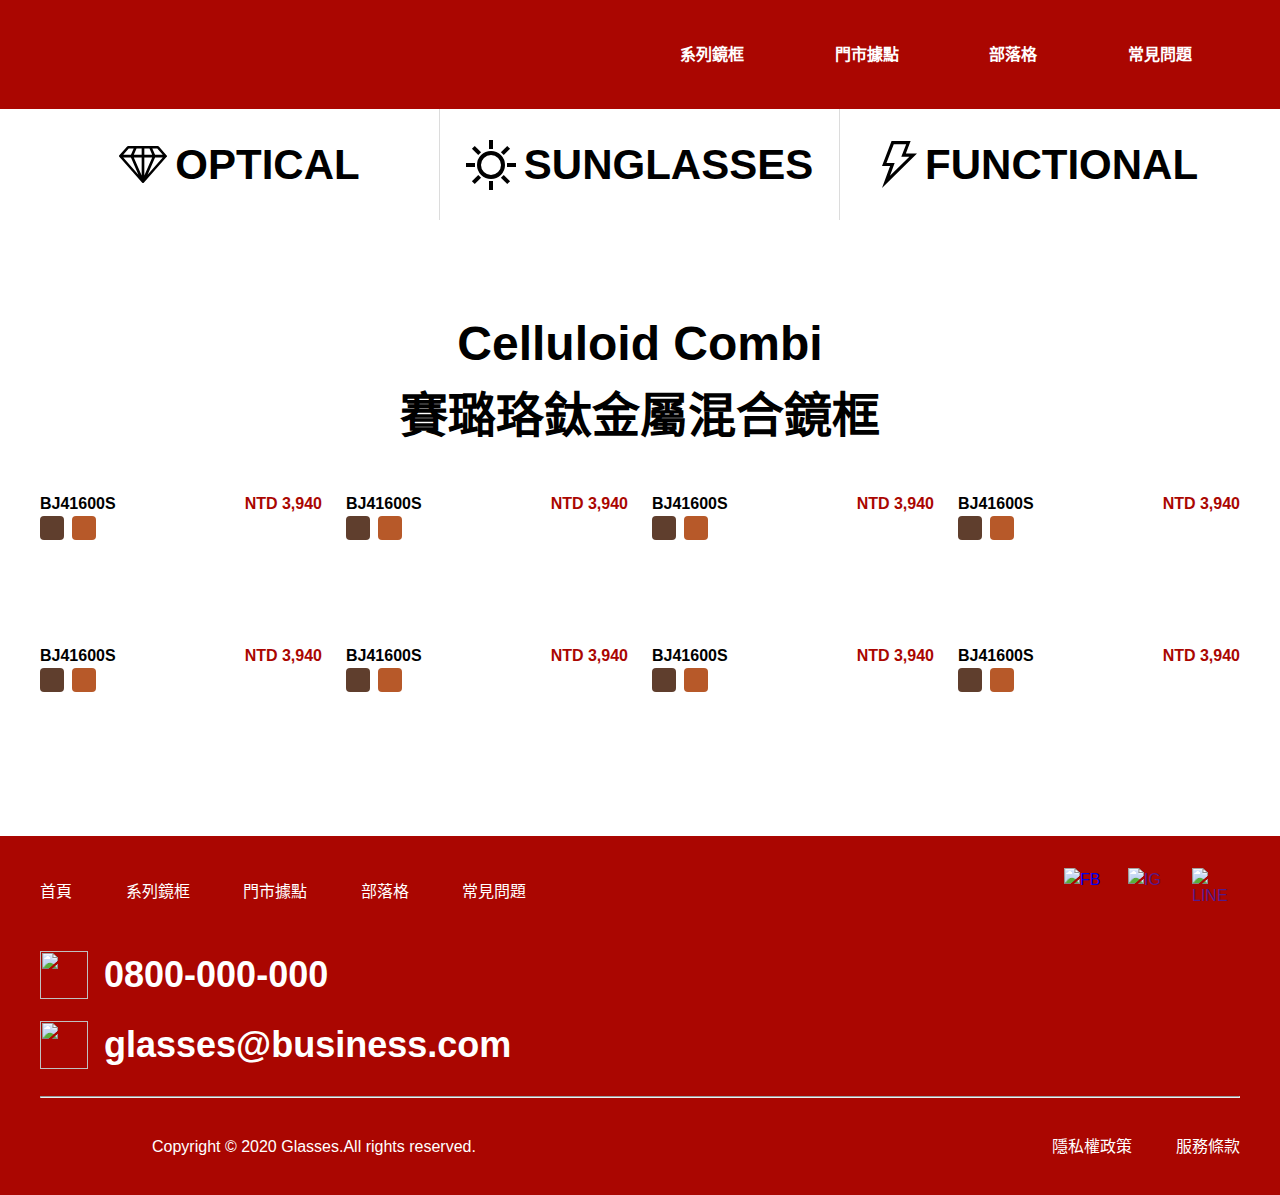
==== commit f45554ae: "fix:navbar漢堡圖示" ====
--- a/product.html
+++ b/product.html
@@ -30,7 +30,7 @@
         <h1 class="logo">六角眼鏡</h1>
       </a>
       <button type="button" class="navbar__toggler">
-        <span class="material-icons"> reorder </span>
+        <img src="img/ic_menu_24px.svg" alt="">
       </button>
       <div class="navbar__list">
         <a href="" class="navbar__link">系列鏡框</a>
@@ -256,4 +256,13 @@
       </ul>
     </div>
   </footer>
+  <script src="https://code.jquery.com/jquery-3.5.0.slim.js"></script>
+  <script>
+    $(document).ready(function () {
+      $(".navbar__toggler").click(function (e) {
+        e.preventDefault();
+        $(".navbar__list").toggleClass("active");
+      });
+    });
+  </script>
 </body>--- a/css/all.css
+++ b/css/all.css
@@ -138,7 +138,9 @@
 }
 
 .footer .navbar {
-  justify-content: space-between;
+  -webkit-box-pack: justify;
+      -ms-flex-pack: justify;
+          justify-content: space-between;
   padding: 32px 0;
 }
 
@@ -148,7 +150,9 @@
 
 @media screen and (max-width: 576px) {
   .footer .navbar {
-    align-items: start;
+    -webkit-box-align: start;
+        -ms-flex-align: start;
+            align-items: start;
     padding: 24px 0;
   }
   .footer .copyright {
@@ -174,6 +178,25 @@
   }
 }
 
+.footer .icon {
+  width: 48px;
+  height: 48px;
+}
+
+@media screen and (max-width: 768px) {
+  .footer .icon {
+    width: 32px;
+    height: 32px;
+  }
+}
+
+@media screen and (max-width: 576px) {
+  .footer .icon {
+    width: 20px;
+    height: 20px;
+  }
+}
+
 .custom__bg {
   background-image: url("../img/nick-owuor-astro-nic-visuals-54Q_HvMWtVE-unsplash.png");
   background-size: cover;
@@ -212,21 +235,35 @@
 }
 
 .section__service .inner__list {
+  display: -webkit-box;
+  display: -ms-flexbox;
   display: flex;
-  justify-content: space-between;
-  flex-wrap: wrap;
+  -webkit-box-pack: justify;
+      -ms-flex-pack: justify;
+          justify-content: space-between;
+  -ms-flex-wrap: wrap;
+      flex-wrap: wrap;
 }
 
 @media screen and (max-width: 576px) {
   .section__service .inner__list {
-    justify-content: center;
+    -webkit-box-pack: center;
+        -ms-flex-pack: center;
+            justify-content: center;
   }
 }
 
 .section__service .inner__item {
+  display: -webkit-box;
+  display: -ms-flexbox;
   display: flex;
-  flex-direction: column;
-  align-items: center;
+  -webkit-box-orient: vertical;
+  -webkit-box-direction: normal;
+      -ms-flex-direction: column;
+          flex-direction: column;
+  -webkit-box-align: center;
+      -ms-flex-align: center;
+          align-items: center;
   padding: 0 37px;
 }
 
@@ -261,14 +298,22 @@
 }
 
 .section__classic .inner__item {
+  display: -webkit-box;
+  display: -ms-flexbox;
   display: flex;
-  justify-content: space-between;
-  align-items: center;
+  -webkit-box-pack: justify;
+      -ms-flex-pack: justify;
+          justify-content: space-between;
+  -webkit-box-align: center;
+      -ms-flex-align: center;
+          align-items: center;
 }
 
 @media screen and (max-width: 576px) {
   .section__classic .inner__item {
-    justify-content: center;
+    -webkit-box-pack: center;
+        -ms-flex-pack: center;
+            justify-content: center;
     height: 134px;
     color: white;
     background-position: center;
@@ -284,25 +329,51 @@
 }
 
 .section__classic .inner__item:nth-child(2) {
-  flex-direction: row-reverse;
+  -webkit-box-orient: horizontal;
+  -webkit-box-direction: reverse;
+      -ms-flex-direction: row-reverse;
+          flex-direction: row-reverse;
+}
+
+.section__classic .inner__item:nth-child(2) .inner__img {
+  -webkit-filter: grayscale(100%);
+          filter: grayscale(100%);
+}
+
+.section__classic .inner__item:nth-child(2) .inner__img:hover {
+  -webkit-filter: grayscale(0%);
+          filter: grayscale(0%);
 }
 
 .section__classic .inner__item:nth-child(2) .inner__text {
-  justify-content: flex-end;
+  -webkit-box-pack: end;
+      -ms-flex-pack: end;
+          justify-content: flex-end;
 }
 
 @media screen and (max-width: 768px) {
   .section__classic .inner__item:nth-child(2) {
-    flex-direction: row;
+    -webkit-box-orient: horizontal;
+    -webkit-box-direction: normal;
+        -ms-flex-direction: row;
+            flex-direction: row;
   }
   .section__classic .inner__item:nth-child(2) .inner__text {
-    justify-content: center;
+    -webkit-box-pack: center;
+        -ms-flex-pack: center;
+            justify-content: center;
   }
 }
 
 @media screen and (max-width: 576px) {
   .section__classic .inner__item:nth-child(2) {
-    background-image: url("../img/15 2.png");
+    background-image: url("../img/15@2x.png");
+    -webkit-filter: grayscale(100%);
+            filter: grayscale(100%);
+  }
+  .section__classic .inner__item:nth-child(2):hover {
+    -webkit-filter: grayscale(0%);
+            filter: grayscale(0%);
   }
 }
 
@@ -323,8 +394,12 @@
 }
 
 .section__classic .inner__text {
+  display: -webkit-box;
+  display: -ms-flexbox;
   display: flex;
-  align-items: center;
+  -webkit-box-align: center;
+      -ms-flex-align: center;
+          align-items: center;
   font-weight: bolder;
   width: 40%;
 }
@@ -332,7 +407,9 @@
 @media screen and (max-width: 1199px) {
   .section__classic .inner__text {
     width: 34%;
-    justify-content: center;
+    -webkit-box-pack: center;
+        -ms-flex-pack: center;
+            justify-content: center;
     font-size: 28px;
     line-height: 42px;
   }
@@ -357,8 +434,12 @@
 }
 
 .section__jointName .inner__mixed {
+  display: -webkit-box;
+  display: -ms-flexbox;
   display: flex;
-  justify-content: center;
+  -webkit-box-pack: center;
+      -ms-flex-pack: center;
+          justify-content: center;
   margin-bottom: 3.75rem;
 }
 
@@ -417,14 +498,20 @@
 
 @media screen and (max-width: 1199px) {
   .section__jointName .inner__mixed__secondary > li:last-child {
-    justify-content: start;
+    -webkit-box-pack: start;
+        -ms-flex-pack: start;
+            justify-content: start;
   }
 }
 
 @media screen and (max-width: 576px) {
   .section__jointName .inner__mixed__secondary > li:last-child {
-    justify-content: center;
-    align-items: start;
+    -webkit-box-pack: center;
+        -ms-flex-pack: center;
+            justify-content: center;
+    -webkit-box-align: start;
+        -ms-flex-align: start;
+            align-items: start;
   }
 }
 
@@ -449,53 +536,62 @@
 
 @media screen and (max-width: 576px) {
   .section__jointName .inner__more {
-    align-items: start;
+    -webkit-box-align: start;
+        -ms-flex-align: start;
+            align-items: start;
     margin-right: 0px;
     max-width: 62%;
   }
 }
 
 .section__jointName .inner__more:hover .inner__more--imgHover {
-  transform: translateX(15px);
+  -webkit-transform: translateX(15px);
+          transform: translateX(15px);
 }
 
 .section__jointName .inner__more:hover .inner__more--textHover::before {
   font-size: 64px;
   opacity: 0.7;
-  transform: translateY(-60px);
+  -webkit-transform: translateY(-60px);
+          transform: translateY(-60px);
 }
 
 @media screen and (max-width: 1199px) {
   .section__jointName .inner__more:hover .inner__more--textHover::before {
     font-size: 30px;
-    transform: translateY(-50px);
+    -webkit-transform: translateY(-50px);
+            transform: translateY(-50px);
   }
 }
 
 @media screen and (max-width: 768px) {
   .section__jointName .inner__more:hover .inner__more--textHover::before {
     font-size: 16px;
-    transform: translateY(-50px);
+    -webkit-transform: translateY(-50px);
+            transform: translateY(-50px);
   }
 }
 
 .section__jointName .inner__more:hover .inner__more--textHover::after {
   font-size: 48px;
   opacity: 0.4;
-  transform: translateY(-90px);
+  -webkit-transform: translateY(-90px);
+          transform: translateY(-90px);
 }
 
 @media screen and (max-width: 1199px) {
   .section__jointName .inner__more:hover .inner__more--textHover::after {
     font-size: 20px;
-    transform: translateY(-80px);
+    -webkit-transform: translateY(-80px);
+            transform: translateY(-80px);
   }
 }
 
 @media screen and (max-width: 768px) {
   .section__jointName .inner__more:hover .inner__more--textHover::after {
     font-size: 8px;
-    transform: translateY(-50px);
+    -webkit-transform: translateY(-50px);
+            transform: translateY(-50px);
   }
 }
 
@@ -503,7 +599,8 @@
   position: absolute;
   top: 50%;
   right: -84px;
-  transform: translateY(-50%);
+  -webkit-transform: translateY(-50%);
+          transform: translateY(-50%);
 }
 
 @media screen and (max-width: 1199px) {
@@ -566,6 +663,7 @@
   font-size: 72px;
   top: 0;
   left: 32px;
+  -webkit-transition: 0.3s;
   transition: 0.3s;
   z-index: 9;
 }
@@ -597,11 +695,13 @@
 }
 
 .section__jointName .inner__more--textHover::after {
+  -webkit-transition: 0.65s;
   transition: 0.65s;
 }
 
 .section__jointName .inner__more--imgHover {
   margin-left: 17px;
+  -webkit-transition: 0.5s;
   transition: 0.5s;
 }
 
@@ -685,7 +785,8 @@
   position: absolute;
   top: 50%;
   left: 50%;
-  transform: translate(-50%, -50%);
+  -webkit-transform: translate(-50%, -50%);
+          transform: translate(-50%, -50%);
   white-space: nowrap;
   z-index: 9;
 }
@@ -735,6 +836,21 @@
   padding: 14px 16px;
   border: 1px solid #000;
   background-color: transparent;
+}
+
+.section__contactUs .form__input::-webkit-input-placeholder {
+  font-size: 16px;
+  line-height: 1.5;
+}
+
+.section__contactUs .form__input:-ms-input-placeholder {
+  font-size: 16px;
+  line-height: 1.5;
+}
+
+.section__contactUs .form__input::-ms-input-placeholder {
+  font-size: 16px;
+  line-height: 1.5;
 }
 
 .section__contactUs .form__input::placeholder {
@@ -782,10 +898,28 @@
   cursor: pointer;
 }
 
+.section .icon {
+  width: 48px;
+  height: 48px;
+}
+
+@media screen and (max-width: 768px) {
+  .section .icon {
+    width: 32px;
+    height: 32px;
+  }
+}
+
 .product__title {
+  display: -webkit-box;
+  display: -ms-flexbox;
   display: flex;
-  justify-content: center;
-  align-items: center;
+  -webkit-box-pack: center;
+      -ms-flex-pack: center;
+          justify-content: center;
+  -webkit-box-align: center;
+      -ms-flex-align: center;
+          align-items: center;
   font-size: 42px;
   line-height: 1.5;
   padding: 24px 0;
@@ -933,6 +1067,33 @@
   background-color: #B75929;
 }
 
+.question__list {
+  margin-bottom: 156px;
+}
+
+@media screen and (max-width: 768px) {
+  .question__list {
+    margin-bottom: 104px;
+  }
+}
+
+@media screen and (max-width: 576px) {
+  .question__list {
+    margin-bottom: 56px;
+  }
+}
+
+.question__title {
+  padding: 22px 38px;
+  border-bottom: 1px solid #000;
+}
+
+.question__text {
+  padding: 22px 38px;
+  background-color: #F2F2F2;
+  border-bottom: 1px solid #000;
+}
+
 /* 背景與文字顏色 */
 .bg-primary {
   background-color: #650300;
@@ -1044,16 +1205,8 @@
   border-right: 1px solid #DCDCDC;
 }
 
-.icon {
-  width: 48px;
-  height: 48px;
-}
-
-@media screen and (max-width: 768px) {
-  .icon {
-    width: 32px;
-    height: 32px;
-  }
+.border-bottom--none {
+  border-bottom: none;
 }
 
 /* 主容器 */
@@ -1098,8 +1251,11 @@
 
 /* 子容器 */
 .row {
+  display: -webkit-box;
+  display: -ms-flexbox;
   display: flex;
-  flex-wrap: wrap;
+  -ms-flex-wrap: wrap;
+      flex-wrap: wrap;
   margin-left: -12px;
   margin-right: -12px;
 }
@@ -1123,12 +1279,17 @@
   width: 100%;
   padding: 0 12px;
   /* 取消 flex預設 */
-  flex-basis: 0;
-  flex-grow: 1;
+  -ms-flex-preferred-size: 0;
+      flex-basis: 0;
+  -webkit-box-flex: 1;
+      -ms-flex-positive: 1;
+          flex-grow: 1;
   /* 佔 $i 欄寬度 */
   max-width: 8.33333%;
   /* flex: flex-grow flex-shrink flex-basis */
-  flex: 0 0 8.33333%;
+  -webkit-box-flex: 0;
+      -ms-flex: 0 0 8.33333%;
+          flex: 0 0 8.33333%;
 }
 
 .col-2 {
@@ -1136,12 +1297,17 @@
   width: 100%;
   padding: 0 12px;
   /* 取消 flex預設 */
-  flex-basis: 0;
-  flex-grow: 1;
+  -ms-flex-preferred-size: 0;
+      flex-basis: 0;
+  -webkit-box-flex: 1;
+      -ms-flex-positive: 1;
+          flex-grow: 1;
   /* 佔 $i 欄寬度 */
   max-width: 16.66667%;
   /* flex: flex-grow flex-shrink flex-basis */
-  flex: 0 0 16.66667%;
+  -webkit-box-flex: 0;
+      -ms-flex: 0 0 16.66667%;
+          flex: 0 0 16.66667%;
 }
 
 .col-3 {
@@ -1149,12 +1315,17 @@
   width: 100%;
   padding: 0 12px;
   /* 取消 flex預設 */
-  flex-basis: 0;
-  flex-grow: 1;
+  -ms-flex-preferred-size: 0;
+      flex-basis: 0;
+  -webkit-box-flex: 1;
+      -ms-flex-positive: 1;
+          flex-grow: 1;
   /* 佔 $i 欄寬度 */
   max-width: 25%;
   /* flex: flex-grow flex-shrink flex-basis */
-  flex: 0 0 25%;
+  -webkit-box-flex: 0;
+      -ms-flex: 0 0 25%;
+          flex: 0 0 25%;
 }
 
 .col-4 {
@@ -1162,12 +1333,17 @@
   width: 100%;
   padding: 0 12px;
   /* 取消 flex預設 */
-  flex-basis: 0;
-  flex-grow: 1;
+  -ms-flex-preferred-size: 0;
+      flex-basis: 0;
+  -webkit-box-flex: 1;
+      -ms-flex-positive: 1;
+          flex-grow: 1;
   /* 佔 $i 欄寬度 */
   max-width: 33.33333%;
   /* flex: flex-grow flex-shrink flex-basis */
-  flex: 0 0 33.33333%;
+  -webkit-box-flex: 0;
+      -ms-flex: 0 0 33.33333%;
+          flex: 0 0 33.33333%;
 }
 
 .col-5 {
@@ -1175,12 +1351,17 @@
   width: 100%;
   padding: 0 12px;
   /* 取消 flex預設 */
-  flex-basis: 0;
-  flex-grow: 1;
+  -ms-flex-preferred-size: 0;
+      flex-basis: 0;
+  -webkit-box-flex: 1;
+      -ms-flex-positive: 1;
+          flex-grow: 1;
   /* 佔 $i 欄寬度 */
   max-width: 41.66667%;
   /* flex: flex-grow flex-shrink flex-basis */
-  flex: 0 0 41.66667%;
+  -webkit-box-flex: 0;
+      -ms-flex: 0 0 41.66667%;
+          flex: 0 0 41.66667%;
 }
 
 .col-6 {
@@ -1188,12 +1369,17 @@
   width: 100%;
   padding: 0 12px;
   /* 取消 flex預設 */
-  flex-basis: 0;
-  flex-grow: 1;
+  -ms-flex-preferred-size: 0;
+      flex-basis: 0;
+  -webkit-box-flex: 1;
+      -ms-flex-positive: 1;
+          flex-grow: 1;
   /* 佔 $i 欄寬度 */
   max-width: 50%;
   /* flex: flex-grow flex-shrink flex-basis */
-  flex: 0 0 50%;
+  -webkit-box-flex: 0;
+      -ms-flex: 0 0 50%;
+          flex: 0 0 50%;
 }
 
 .col-7 {
@@ -1201,12 +1387,17 @@
   width: 100%;
   padding: 0 12px;
   /* 取消 flex預設 */
-  flex-basis: 0;
-  flex-grow: 1;
+  -ms-flex-preferred-size: 0;
+      flex-basis: 0;
+  -webkit-box-flex: 1;
+      -ms-flex-positive: 1;
+          flex-grow: 1;
   /* 佔 $i 欄寬度 */
   max-width: 58.33333%;
   /* flex: flex-grow flex-shrink flex-basis */
-  flex: 0 0 58.33333%;
+  -webkit-box-flex: 0;
+      -ms-flex: 0 0 58.33333%;
+          flex: 0 0 58.33333%;
 }
 
 .col-8 {
@@ -1214,12 +1405,17 @@
   width: 100%;
   padding: 0 12px;
   /* 取消 flex預設 */
-  flex-basis: 0;
-  flex-grow: 1;
+  -ms-flex-preferred-size: 0;
+      flex-basis: 0;
+  -webkit-box-flex: 1;
+      -ms-flex-positive: 1;
+          flex-grow: 1;
   /* 佔 $i 欄寬度 */
   max-width: 66.66667%;
   /* flex: flex-grow flex-shrink flex-basis */
-  flex: 0 0 66.66667%;
+  -webkit-box-flex: 0;
+      -ms-flex: 0 0 66.66667%;
+          flex: 0 0 66.66667%;
 }
 
 .col-9 {
@@ -1227,12 +1423,17 @@
   width: 100%;
   padding: 0 12px;
   /* 取消 flex預設 */
-  flex-basis: 0;
-  flex-grow: 1;
+  -ms-flex-preferred-size: 0;
+      flex-basis: 0;
+  -webkit-box-flex: 1;
+      -ms-flex-positive: 1;
+          flex-grow: 1;
   /* 佔 $i 欄寬度 */
   max-width: 75%;
   /* flex: flex-grow flex-shrink flex-basis */
-  flex: 0 0 75%;
+  -webkit-box-flex: 0;
+      -ms-flex: 0 0 75%;
+          flex: 0 0 75%;
 }
 
 .col-10 {
@@ -1240,12 +1441,17 @@
   width: 100%;
   padding: 0 12px;
   /* 取消 flex預設 */
-  flex-basis: 0;
-  flex-grow: 1;
+  -ms-flex-preferred-size: 0;
+      flex-basis: 0;
+  -webkit-box-flex: 1;
+      -ms-flex-positive: 1;
+          flex-grow: 1;
   /* 佔 $i 欄寬度 */
   max-width: 83.33333%;
   /* flex: flex-grow flex-shrink flex-basis */
-  flex: 0 0 83.33333%;
+  -webkit-box-flex: 0;
+      -ms-flex: 0 0 83.33333%;
+          flex: 0 0 83.33333%;
 }
 
 .col-11 {
@@ -1253,12 +1459,17 @@
   width: 100%;
   padding: 0 12px;
   /* 取消 flex預設 */
-  flex-basis: 0;
-  flex-grow: 1;
+  -ms-flex-preferred-size: 0;
+      flex-basis: 0;
+  -webkit-box-flex: 1;
+      -ms-flex-positive: 1;
+          flex-grow: 1;
   /* 佔 $i 欄寬度 */
   max-width: 91.66667%;
   /* flex: flex-grow flex-shrink flex-basis */
-  flex: 0 0 91.66667%;
+  -webkit-box-flex: 0;
+      -ms-flex: 0 0 91.66667%;
+          flex: 0 0 91.66667%;
 }
 
 .col-12 {
@@ -1266,110 +1477,175 @@
   width: 100%;
   padding: 0 12px;
   /* 取消 flex預設 */
-  flex-basis: 0;
-  flex-grow: 1;
+  -ms-flex-preferred-size: 0;
+      flex-basis: 0;
+  -webkit-box-flex: 1;
+      -ms-flex-positive: 1;
+          flex-grow: 1;
   /* 佔 $i 欄寬度 */
   max-width: 100%;
   /* flex: flex-grow flex-shrink flex-basis */
-  flex: 0 0 100%;
+  -webkit-box-flex: 0;
+      -ms-flex: 0 0 100%;
+          flex: 0 0 100%;
 }
 
 @media screen and (max-width: 1199px) {
   .col-lg-1 {
     width: 100%;
     padding: 0 12px;
-    flex-basis: 0;
-    flex-grow: 1;
+    -ms-flex-preferred-size: 0;
+        flex-basis: 0;
+    -webkit-box-flex: 1;
+        -ms-flex-positive: 1;
+            flex-grow: 1;
     max-width: 8.33333%;
-    flex: 0 0 8.33333%;
+    -webkit-box-flex: 0;
+        -ms-flex: 0 0 8.33333%;
+            flex: 0 0 8.33333%;
   }
   .col-lg-2 {
     width: 100%;
     padding: 0 12px;
-    flex-basis: 0;
-    flex-grow: 1;
+    -ms-flex-preferred-size: 0;
+        flex-basis: 0;
+    -webkit-box-flex: 1;
+        -ms-flex-positive: 1;
+            flex-grow: 1;
     max-width: 16.66667%;
-    flex: 0 0 16.66667%;
+    -webkit-box-flex: 0;
+        -ms-flex: 0 0 16.66667%;
+            flex: 0 0 16.66667%;
   }
   .col-lg-3 {
     width: 100%;
     padding: 0 12px;
-    flex-basis: 0;
-    flex-grow: 1;
+    -ms-flex-preferred-size: 0;
+        flex-basis: 0;
+    -webkit-box-flex: 1;
+        -ms-flex-positive: 1;
+            flex-grow: 1;
     max-width: 25%;
-    flex: 0 0 25%;
+    -webkit-box-flex: 0;
+        -ms-flex: 0 0 25%;
+            flex: 0 0 25%;
   }
   .col-lg-4 {
     width: 100%;
     padding: 0 12px;
-    flex-basis: 0;
-    flex-grow: 1;
+    -ms-flex-preferred-size: 0;
+        flex-basis: 0;
+    -webkit-box-flex: 1;
+        -ms-flex-positive: 1;
+            flex-grow: 1;
     max-width: 33.33333%;
-    flex: 0 0 33.33333%;
+    -webkit-box-flex: 0;
+        -ms-flex: 0 0 33.33333%;
+            flex: 0 0 33.33333%;
   }
   .col-lg-5 {
     width: 100%;
     padding: 0 12px;
-    flex-basis: 0;
-    flex-grow: 1;
+    -ms-flex-preferred-size: 0;
+        flex-basis: 0;
+    -webkit-box-flex: 1;
+        -ms-flex-positive: 1;
+            flex-grow: 1;
     max-width: 41.66667%;
-    flex: 0 0 41.66667%;
+    -webkit-box-flex: 0;
+        -ms-flex: 0 0 41.66667%;
+            flex: 0 0 41.66667%;
   }
   .col-lg-6 {
     width: 100%;
     padding: 0 12px;
-    flex-basis: 0;
-    flex-grow: 1;
+    -ms-flex-preferred-size: 0;
+        flex-basis: 0;
+    -webkit-box-flex: 1;
+        -ms-flex-positive: 1;
+            flex-grow: 1;
     max-width: 50%;
-    flex: 0 0 50%;
+    -webkit-box-flex: 0;
+        -ms-flex: 0 0 50%;
+            flex: 0 0 50%;
   }
   .col-lg-7 {
     width: 100%;
     padding: 0 12px;
-    flex-basis: 0;
-    flex-grow: 1;
+    -ms-flex-preferred-size: 0;
+        flex-basis: 0;
+    -webkit-box-flex: 1;
+        -ms-flex-positive: 1;
+            flex-grow: 1;
     max-width: 58.33333%;
-    flex: 0 0 58.33333%;
+    -webkit-box-flex: 0;
+        -ms-flex: 0 0 58.33333%;
+            flex: 0 0 58.33333%;
   }
   .col-lg-8 {
     width: 100%;
     padding: 0 12px;
-    flex-basis: 0;
-    flex-grow: 1;
+    -ms-flex-preferred-size: 0;
+        flex-basis: 0;
+    -webkit-box-flex: 1;
+        -ms-flex-positive: 1;
+            flex-grow: 1;
     max-width: 66.66667%;
-    flex: 0 0 66.66667%;
+    -webkit-box-flex: 0;
+        -ms-flex: 0 0 66.66667%;
+            flex: 0 0 66.66667%;
   }
   .col-lg-9 {
     width: 100%;
     padding: 0 12px;
-    flex-basis: 0;
-    flex-grow: 1;
+    -ms-flex-preferred-size: 0;
+        flex-basis: 0;
+    -webkit-box-flex: 1;
+        -ms-flex-positive: 1;
+            flex-grow: 1;
     max-width: 75%;
-    flex: 0 0 75%;
+    -webkit-box-flex: 0;
+        -ms-flex: 0 0 75%;
+            flex: 0 0 75%;
   }
   .col-lg-10 {
     width: 100%;
     padding: 0 12px;
-    flex-basis: 0;
-    flex-grow: 1;
+    -ms-flex-preferred-size: 0;
+        flex-basis: 0;
+    -webkit-box-flex: 1;
+        -ms-flex-positive: 1;
+            flex-grow: 1;
     max-width: 83.33333%;
-    flex: 0 0 83.33333%;
+    -webkit-box-flex: 0;
+        -ms-flex: 0 0 83.33333%;
+            flex: 0 0 83.33333%;
   }
   .col-lg-11 {
     width: 100%;
     padding: 0 12px;
-    flex-basis: 0;
-    flex-grow: 1;
+    -ms-flex-preferred-size: 0;
+        flex-basis: 0;
+    -webkit-box-flex: 1;
+        -ms-flex-positive: 1;
+            flex-grow: 1;
     max-width: 91.66667%;
-    flex: 0 0 91.66667%;
+    -webkit-box-flex: 0;
+        -ms-flex: 0 0 91.66667%;
+            flex: 0 0 91.66667%;
   }
   .col-lg-12 {
     width: 100%;
     padding: 0 12px;
-    flex-basis: 0;
-    flex-grow: 1;
+    -ms-flex-preferred-size: 0;
+        flex-basis: 0;
+    -webkit-box-flex: 1;
+        -ms-flex-positive: 1;
+            flex-grow: 1;
     max-width: 100%;
-    flex: 0 0 100%;
+    -webkit-box-flex: 0;
+        -ms-flex: 0 0 100%;
+            flex: 0 0 100%;
   }
 }
 
@@ -1377,98 +1653,158 @@
   .col-md-1 {
     width: 100%;
     padding: 0 12px;
-    flex-basis: 0;
-    flex-grow: 1;
+    -ms-flex-preferred-size: 0;
+        flex-basis: 0;
+    -webkit-box-flex: 1;
+        -ms-flex-positive: 1;
+            flex-grow: 1;
     max-width: 8.33333%;
-    flex: 0 0 8.33333%;
+    -webkit-box-flex: 0;
+        -ms-flex: 0 0 8.33333%;
+            flex: 0 0 8.33333%;
   }
   .col-md-2 {
     width: 100%;
     padding: 0 12px;
-    flex-basis: 0;
-    flex-grow: 1;
+    -ms-flex-preferred-size: 0;
+        flex-basis: 0;
+    -webkit-box-flex: 1;
+        -ms-flex-positive: 1;
+            flex-grow: 1;
     max-width: 16.66667%;
-    flex: 0 0 16.66667%;
+    -webkit-box-flex: 0;
+        -ms-flex: 0 0 16.66667%;
+            flex: 0 0 16.66667%;
   }
   .col-md-3 {
     width: 100%;
     padding: 0 12px;
-    flex-basis: 0;
-    flex-grow: 1;
+    -ms-flex-preferred-size: 0;
+        flex-basis: 0;
+    -webkit-box-flex: 1;
+        -ms-flex-positive: 1;
+            flex-grow: 1;
     max-width: 25%;
-    flex: 0 0 25%;
+    -webkit-box-flex: 0;
+        -ms-flex: 0 0 25%;
+            flex: 0 0 25%;
   }
   .col-md-4 {
     width: 100%;
     padding: 0 12px;
-    flex-basis: 0;
-    flex-grow: 1;
+    -ms-flex-preferred-size: 0;
+        flex-basis: 0;
+    -webkit-box-flex: 1;
+        -ms-flex-positive: 1;
+            flex-grow: 1;
     max-width: 33.33333%;
-    flex: 0 0 33.33333%;
+    -webkit-box-flex: 0;
+        -ms-flex: 0 0 33.33333%;
+            flex: 0 0 33.33333%;
   }
   .col-md-5 {
     width: 100%;
     padding: 0 12px;
-    flex-basis: 0;
-    flex-grow: 1;
+    -ms-flex-preferred-size: 0;
+        flex-basis: 0;
+    -webkit-box-flex: 1;
+        -ms-flex-positive: 1;
+            flex-grow: 1;
     max-width: 41.66667%;
-    flex: 0 0 41.66667%;
+    -webkit-box-flex: 0;
+        -ms-flex: 0 0 41.66667%;
+            flex: 0 0 41.66667%;
   }
   .col-md-6 {
     width: 100%;
     padding: 0 12px;
-    flex-basis: 0;
-    flex-grow: 1;
+    -ms-flex-preferred-size: 0;
+        flex-basis: 0;
+    -webkit-box-flex: 1;
+        -ms-flex-positive: 1;
+            flex-grow: 1;
     max-width: 50%;
-    flex: 0 0 50%;
+    -webkit-box-flex: 0;
+        -ms-flex: 0 0 50%;
+            flex: 0 0 50%;
   }
   .col-md-7 {
     width: 100%;
     padding: 0 12px;
-    flex-basis: 0;
-    flex-grow: 1;
+    -ms-flex-preferred-size: 0;
+        flex-basis: 0;
+    -webkit-box-flex: 1;
+        -ms-flex-positive: 1;
+            flex-grow: 1;
     max-width: 58.33333%;
-    flex: 0 0 58.33333%;
+    -webkit-box-flex: 0;
+        -ms-flex: 0 0 58.33333%;
+            flex: 0 0 58.33333%;
   }
   .col-md-8 {
     width: 100%;
     padding: 0 12px;
-    flex-basis: 0;
-    flex-grow: 1;
+    -ms-flex-preferred-size: 0;
+        flex-basis: 0;
+    -webkit-box-flex: 1;
+        -ms-flex-positive: 1;
+            flex-grow: 1;
     max-width: 66.66667%;
-    flex: 0 0 66.66667%;
+    -webkit-box-flex: 0;
+        -ms-flex: 0 0 66.66667%;
+            flex: 0 0 66.66667%;
   }
   .col-md-9 {
     width: 100%;
     padding: 0 12px;
-    flex-basis: 0;
-    flex-grow: 1;
+    -ms-flex-preferred-size: 0;
+        flex-basis: 0;
+    -webkit-box-flex: 1;
+        -ms-flex-positive: 1;
+            flex-grow: 1;
     max-width: 75%;
-    flex: 0 0 75%;
+    -webkit-box-flex: 0;
+        -ms-flex: 0 0 75%;
+            flex: 0 0 75%;
   }
   .col-md-10 {
     width: 100%;
     padding: 0 12px;
-    flex-basis: 0;
-    flex-grow: 1;
+    -ms-flex-preferred-size: 0;
+        flex-basis: 0;
+    -webkit-box-flex: 1;
+        -ms-flex-positive: 1;
+            flex-grow: 1;
     max-width: 83.33333%;
-    flex: 0 0 83.33333%;
+    -webkit-box-flex: 0;
+        -ms-flex: 0 0 83.33333%;
+            flex: 0 0 83.33333%;
   }
   .col-md-11 {
     width: 100%;
     padding: 0 12px;
-    flex-basis: 0;
-    flex-grow: 1;
+    -ms-flex-preferred-size: 0;
+        flex-basis: 0;
+    -webkit-box-flex: 1;
+        -ms-flex-positive: 1;
+            flex-grow: 1;
     max-width: 91.66667%;
-    flex: 0 0 91.66667%;
+    -webkit-box-flex: 0;
+        -ms-flex: 0 0 91.66667%;
+            flex: 0 0 91.66667%;
   }
   .col-md-12 {
     width: 100%;
     padding: 0 12px;
-    flex-basis: 0;
-    flex-grow: 1;
+    -ms-flex-preferred-size: 0;
+        flex-basis: 0;
+    -webkit-box-flex: 1;
+        -ms-flex-positive: 1;
+            flex-grow: 1;
     max-width: 100%;
-    flex: 0 0 100%;
+    -webkit-box-flex: 0;
+        -ms-flex: 0 0 100%;
+            flex: 0 0 100%;
   }
 }
 
@@ -1476,98 +1812,158 @@
   .col-sm-1 {
     width: 100%;
     padding: 0 12px;
-    flex-basis: 0;
-    flex-grow: 1;
+    -ms-flex-preferred-size: 0;
+        flex-basis: 0;
+    -webkit-box-flex: 1;
+        -ms-flex-positive: 1;
+            flex-grow: 1;
     max-width: 8.33333%;
-    flex: 0 0 8.33333%;
+    -webkit-box-flex: 0;
+        -ms-flex: 0 0 8.33333%;
+            flex: 0 0 8.33333%;
   }
   .col-sm-2 {
     width: 100%;
     padding: 0 12px;
-    flex-basis: 0;
-    flex-grow: 1;
+    -ms-flex-preferred-size: 0;
+        flex-basis: 0;
+    -webkit-box-flex: 1;
+        -ms-flex-positive: 1;
+            flex-grow: 1;
     max-width: 16.66667%;
-    flex: 0 0 16.66667%;
+    -webkit-box-flex: 0;
+        -ms-flex: 0 0 16.66667%;
+            flex: 0 0 16.66667%;
   }
   .col-sm-3 {
     width: 100%;
     padding: 0 12px;
-    flex-basis: 0;
-    flex-grow: 1;
+    -ms-flex-preferred-size: 0;
+        flex-basis: 0;
+    -webkit-box-flex: 1;
+        -ms-flex-positive: 1;
+            flex-grow: 1;
     max-width: 25%;
-    flex: 0 0 25%;
+    -webkit-box-flex: 0;
+        -ms-flex: 0 0 25%;
+            flex: 0 0 25%;
   }
   .col-sm-4 {
     width: 100%;
     padding: 0 12px;
-    flex-basis: 0;
-    flex-grow: 1;
+    -ms-flex-preferred-size: 0;
+        flex-basis: 0;
+    -webkit-box-flex: 1;
+        -ms-flex-positive: 1;
+            flex-grow: 1;
     max-width: 33.33333%;
-    flex: 0 0 33.33333%;
+    -webkit-box-flex: 0;
+        -ms-flex: 0 0 33.33333%;
+            flex: 0 0 33.33333%;
   }
   .col-sm-5 {
     width: 100%;
     padding: 0 12px;
-    flex-basis: 0;
-    flex-grow: 1;
+    -ms-flex-preferred-size: 0;
+        flex-basis: 0;
+    -webkit-box-flex: 1;
+        -ms-flex-positive: 1;
+            flex-grow: 1;
     max-width: 41.66667%;
-    flex: 0 0 41.66667%;
+    -webkit-box-flex: 0;
+        -ms-flex: 0 0 41.66667%;
+            flex: 0 0 41.66667%;
   }
   .col-sm-6 {
     width: 100%;
     padding: 0 12px;
-    flex-basis: 0;
-    flex-grow: 1;
+    -ms-flex-preferred-size: 0;
+        flex-basis: 0;
+    -webkit-box-flex: 1;
+        -ms-flex-positive: 1;
+            flex-grow: 1;
     max-width: 50%;
-    flex: 0 0 50%;
+    -webkit-box-flex: 0;
+        -ms-flex: 0 0 50%;
+            flex: 0 0 50%;
   }
   .col-sm-7 {
     width: 100%;
     padding: 0 12px;
-    flex-basis: 0;
-    flex-grow: 1;
+    -ms-flex-preferred-size: 0;
+        flex-basis: 0;
+    -webkit-box-flex: 1;
+        -ms-flex-positive: 1;
+            flex-grow: 1;
     max-width: 58.33333%;
-    flex: 0 0 58.33333%;
+    -webkit-box-flex: 0;
+        -ms-flex: 0 0 58.33333%;
+            flex: 0 0 58.33333%;
   }
   .col-sm-8 {
     width: 100%;
     padding: 0 12px;
-    flex-basis: 0;
-    flex-grow: 1;
+    -ms-flex-preferred-size: 0;
+        flex-basis: 0;
+    -webkit-box-flex: 1;
+        -ms-flex-positive: 1;
+            flex-grow: 1;
     max-width: 66.66667%;
-    flex: 0 0 66.66667%;
+    -webkit-box-flex: 0;
+        -ms-flex: 0 0 66.66667%;
+            flex: 0 0 66.66667%;
   }
   .col-sm-9 {
     width: 100%;
     padding: 0 12px;
-    flex-basis: 0;
-    flex-grow: 1;
+    -ms-flex-preferred-size: 0;
+        flex-basis: 0;
+    -webkit-box-flex: 1;
+        -ms-flex-positive: 1;
+            flex-grow: 1;
     max-width: 75%;
-    flex: 0 0 75%;
+    -webkit-box-flex: 0;
+        -ms-flex: 0 0 75%;
+            flex: 0 0 75%;
   }
   .col-sm-10 {
     width: 100%;
     padding: 0 12px;
-    flex-basis: 0;
-    flex-grow: 1;
+    -ms-flex-preferred-size: 0;
+        flex-basis: 0;
+    -webkit-box-flex: 1;
+        -ms-flex-positive: 1;
+            flex-grow: 1;
     max-width: 83.33333%;
-    flex: 0 0 83.33333%;
+    -webkit-box-flex: 0;
+        -ms-flex: 0 0 83.33333%;
+            flex: 0 0 83.33333%;
   }
   .col-sm-11 {
     width: 100%;
     padding: 0 12px;
-    flex-basis: 0;
-    flex-grow: 1;
+    -ms-flex-preferred-size: 0;
+        flex-basis: 0;
+    -webkit-box-flex: 1;
+        -ms-flex-positive: 1;
+            flex-grow: 1;
     max-width: 91.66667%;
-    flex: 0 0 91.66667%;
+    -webkit-box-flex: 0;
+        -ms-flex: 0 0 91.66667%;
+            flex: 0 0 91.66667%;
   }
   .col-sm-12 {
     width: 100%;
     padding: 0 12px;
-    flex-basis: 0;
-    flex-grow: 1;
+    -ms-flex-preferred-size: 0;
+        flex-basis: 0;
+    -webkit-box-flex: 1;
+        -ms-flex-positive: 1;
+            flex-grow: 1;
     max-width: 100%;
-    flex: 0 0 100%;
+    -webkit-box-flex: 0;
+        -ms-flex: 0 0 100%;
+            flex: 0 0 100%;
   }
 }
 
@@ -2166,88 +2562,128 @@
 
 /* flex */
 .d-flex {
+  display: -webkit-box;
+  display: -ms-flexbox;
   display: flex;
 }
 
 .flex-wrap {
-  flex-wrap: wrap;
+  -ms-flex-wrap: wrap;
+      flex-wrap: wrap;
 }
 
 .flex-nowrap {
-  flex-wrap: nowrap;
+  -ms-flex-wrap: nowrap;
+      flex-wrap: nowrap;
 }
 
 .flex-grow-0 {
-  flex-grow: 0;
+  -webkit-box-flex: 0;
+      -ms-flex-positive: 0;
+          flex-grow: 0;
 }
 
 .flex-direction--column {
-  flex-direction: column;
+  -webkit-box-orient: vertical;
+  -webkit-box-direction: normal;
+      -ms-flex-direction: column;
+          flex-direction: column;
 }
 
 .justify-content--between {
-  justify-content: space-between;
+  -webkit-box-pack: justify;
+      -ms-flex-pack: justify;
+          justify-content: space-between;
 }
 
 .justify-content--end {
-  justify-content: flex-end;
+  -webkit-box-pack: end;
+      -ms-flex-pack: end;
+          justify-content: flex-end;
 }
 
 .justify-content--center {
-  justify-content: center;
+  -webkit-box-pack: center;
+      -ms-flex-pack: center;
+          justify-content: center;
 }
 
 .align-items--start {
-  align-items: flex-start;
+  -webkit-box-align: start;
+      -ms-flex-align: start;
+          align-items: flex-start;
 }
 
 .align-items--center {
-  align-items: center;
+  -webkit-box-align: center;
+      -ms-flex-align: center;
+          align-items: center;
 }
 
 .align-items--end {
-  align-items: flex-end;
+  -webkit-box-align: end;
+      -ms-flex-align: end;
+          align-items: flex-end;
 }
 
 .align-items--stretch {
-  align-items: stretch;
+  -webkit-box-align: stretch;
+      -ms-flex-align: stretch;
+          align-items: stretch;
 }
 
 /* order */
 .order-1 {
-  order: 1;
+  -webkit-box-ordinal-group: 2;
+      -ms-flex-order: 1;
+          order: 1;
 }
 
 .order-2 {
-  order: 2;
+  -webkit-box-ordinal-group: 3;
+      -ms-flex-order: 2;
+          order: 2;
 }
 
 .order-3 {
-  order: 3;
+  -webkit-box-ordinal-group: 4;
+      -ms-flex-order: 3;
+          order: 3;
 }
 
 .order-4 {
-  order: 4;
+  -webkit-box-ordinal-group: 5;
+      -ms-flex-order: 4;
+          order: 4;
 }
 
 @media screen and (max-width: 768px) {
   .order-md-1 {
-    order: 1;
+    -webkit-box-ordinal-group: 2;
+        -ms-flex-order: 1;
+            order: 1;
   }
   .order-md-2 {
-    order: 2;
+    -webkit-box-ordinal-group: 3;
+        -ms-flex-order: 2;
+            order: 2;
   }
   .order-md-3 {
-    order: 3;
+    -webkit-box-ordinal-group: 4;
+        -ms-flex-order: 3;
+            order: 3;
   }
   .order-md-4 {
-    order: 4;
+    -webkit-box-ordinal-group: 5;
+        -ms-flex-order: 4;
+            order: 4;
   }
 }
 
 @media screen and (max-width: 576px) {
   .flex-sm-wrap {
-    flex-wrap: wrap;
+    -ms-flex-wrap: wrap;
+        flex-wrap: wrap;
   }
 }
 
@@ -2271,6 +2707,39 @@
 .banner__question {
   background-image: url("../img/72@2x.png");
   height: 304px;
+  margin-bottom: 88px;
+}
+
+@media screen and (max-width: 768px) {
+  .banner__question {
+    margin-bottom: 40px;
+  }
+}
+
+@media screen and (max-width: 576px) {
+  .banner__question {
+    height: 104px;
+    margin-bottom: 24px;
+  }
+}
+
+.banner__question .icon {
+  width: 58px;
+  height: 58px;
+}
+
+@media screen and (max-width: 768px) {
+  .banner__question .icon {
+    width: 48px;
+    height: 48px;
+  }
+}
+
+@media screen and (max-width: 576px) {
+  .banner__question .icon {
+    width: 24px;
+    height: 24px;
+  }
 }
 
 .logo {
@@ -2292,9 +2761,15 @@
 }
 
 .navbar {
+  display: -webkit-box;
+  display: -ms-flexbox;
   display: flex;
-  align-items: center;
-  justify-content: space-between;
+  -webkit-box-align: center;
+      -ms-flex-align: center;
+          align-items: center;
+  -webkit-box-pack: justify;
+      -ms-flex-pack: justify;
+          justify-content: space-between;
   padding: 30px 88px;
 }
 
@@ -2307,14 +2782,20 @@
 @media screen and (max-width: 576px) {
   .navbar {
     padding: 10px 0px;
-    justify-content: center;
+    -webkit-box-pack: center;
+        -ms-flex-pack: center;
+            justify-content: center;
     position: relative;
   }
 }
 
 .navbar__list {
+  display: -webkit-box;
+  display: -ms-flexbox;
   display: flex;
-  justify-content: space-between;
+  -webkit-box-pack: justify;
+      -ms-flex-pack: justify;
+          justify-content: space-between;
   width: 512px;
 }
 
@@ -2326,14 +2807,20 @@
 
 @media screen and (max-width: 576px) {
   .navbar__list {
-    flex-direction: column;
-    align-items: center;
+    -webkit-box-orient: vertical;
+    -webkit-box-direction: normal;
+        -ms-flex-direction: column;
+            flex-direction: column;
+    -webkit-box-align: center;
+        -ms-flex-align: center;
+            align-items: center;
     position: absolute;
     width: 100%;
     max-height: 0px;
     overflow: hidden;
     top: 100%;
     left: 0;
+    -webkit-transition: all 0.3s;
     transition: all 0.3s;
     z-index: 99;
   }
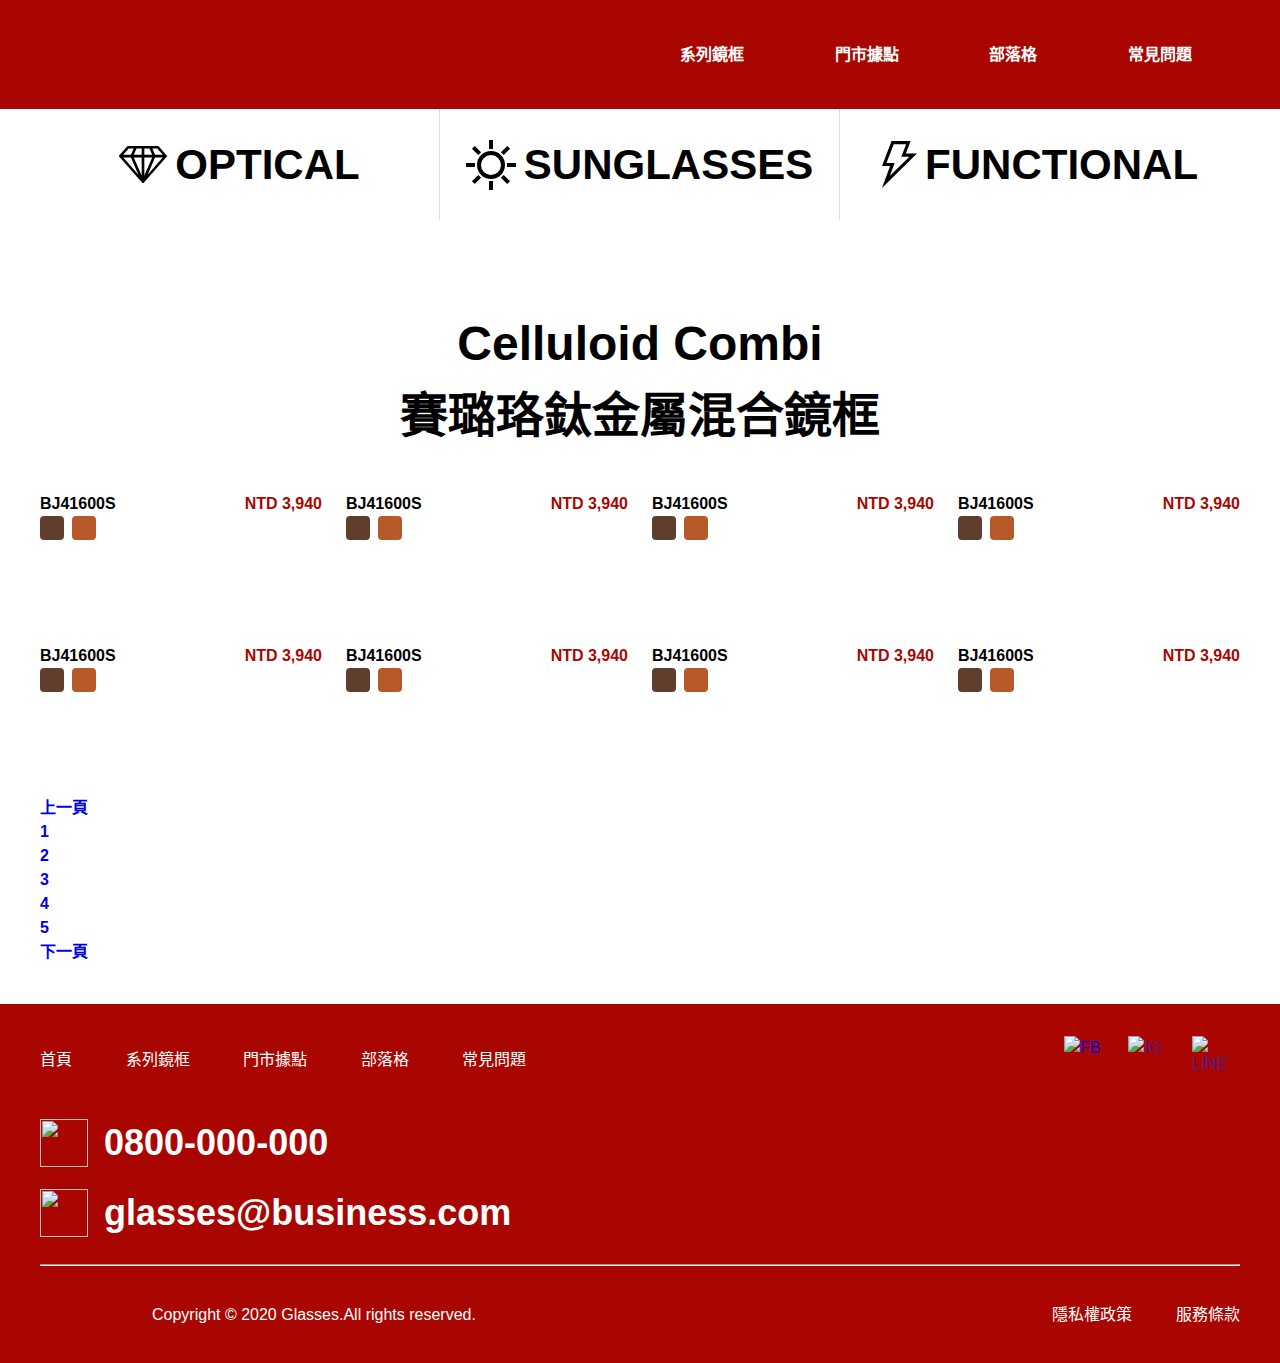
==== commit cfd4ee82: "feat:產品功能.active" ====
--- a/product.html
+++ b/product.html
@@ -18,6 +18,7 @@
   <link href="https://fonts.googleapis.com/css?family=Noto+Sans+TC&display=swap" rel="stylesheet">
   <link href="https://fonts.googleapis.com/css?family=Sriracha&display=swap" rel="stylesheet">
 
+  <link rel="icon" href="img/iconfinder_glasses_430098.svg"  type="image/x-icon">
   <link rel="stylesheet" href="css/all.css">
   <title>系列鏡框</title>
 </head>
@@ -50,7 +51,7 @@
       <div class="container d-md-none ">
         <ul class=" row no-gutters justify-content--center">
           <li class="col-4 ">
-            <a href="" class="product__title text-dark border-right">
+            <a href="" class="product__title active text-dark border-right">
               <img src="img/iconfinder_44_2529968_black.svg" alt="" class="icon mr-1  ">
               OPTICAL
             </a>
@@ -95,10 +96,10 @@
       <!-- 產品示意圖 -->
       <div class="product__banner">
         <div class="row no-gutters justify-content--between flex-nowrap">
-          <div class="col-6 product__banner__left">
+          <div class="col-6 product__banner__left product__banner__img">
             <img src="img/2@2x.png " alt="" class="pr-1 px-md-0 d-md-none">
           </div>
-          <div class="col-6 product__banner__right">
+          <div class="col-6 product__banner__right product__banner__img">
             <img src="img/11@2x.png" alt="" class="pl-1 px-md-0 d-md-none">
           </div>
         </div>
@@ -153,40 +154,40 @@
               <button type="button" class="product__color"></button>
             </div>
           </li>
-          <li class="col-3  col-md-6  col-sm-12">
-            <img src="img/16@2x.png" alt="">
-            <div class="d-flex justify-content--between ">
-              <p>BJ41600S</p>
-              <p class="product__price">NTD 3,940</p>
-            </div>
-            <div class="d-flex ">
-              <button type="button" class="product__color mr-1 "></button>
-              <button type="button" class="product__color"></button>
-            </div>
-          </li>
-          <li class="col-3  col-md-6  col-sm-12">
-            <img src="img/16@2x.png" alt="">
-            <div class="d-flex justify-content--between ">
-              <p>BJ41600S</p>
-              <p class="product__price">NTD 3,940</p>
-            </div>
-            <div class="d-flex ">
-              <button type="button" class="product__color mr-1 "></button>
-              <button type="button" class="product__color"></button>
-            </div>
-          </li>
-          <li class="col-3  col-md-6  col-sm-12">
-            <img src="img/16@2x.png" alt="">
-            <div class="d-flex justify-content--between ">
-              <p>BJ41600S</p>
-              <p class="product__price">NTD 3,940</p>
-            </div>
-            <div class="d-flex ">
-              <button type="button" class="product__color mr-1 "></button>
-              <button type="button" class="product__color"></button>
-            </div>
-          </li>
-          <li class="col-3  col-md-6  col-sm-12">
+          <li class="col-3  col-md-6  col-sm-12 ">
+            <img src="img/16@2x.png" alt="">
+            <div class="d-flex justify-content--between ">
+              <p>BJ41600S</p>
+              <p class="product__price">NTD 3,940</p>
+            </div>
+            <div class="d-flex ">
+              <button type="button" class="product__color mr-1 "></button>
+              <button type="button" class="product__color"></button>
+            </div>
+          </li>
+          <li class="col-3  col-md-6  col-sm-12 ">
+            <img src="img/16@2x.png" alt="">
+            <div class="d-flex justify-content--between ">
+              <p>BJ41600S</p>
+              <p class="product__price">NTD 3,940</p>
+            </div>
+            <div class="d-flex ">
+              <button type="button" class="product__color mr-1 "></button>
+              <button type="button" class="product__color"></button>
+            </div>
+          </li>
+          <li class="col-3  col-md-6  col-sm-12 ">
+            <img src="img/16@2x.png" alt="">
+            <div class="d-flex justify-content--between ">
+              <p>BJ41600S</p>
+              <p class="product__price">NTD 3,940</p>
+            </div>
+            <div class="d-flex ">
+              <button type="button" class="product__color mr-1 "></button>
+              <button type="button" class="product__color"></button>
+            </div>
+          </li>
+          <li class="col-3  col-md-6  col-sm-12 ">
             <img src="img/16@2x.png" alt="">
             <div class="d-flex justify-content--between ">
               <p>BJ41600S</p>
@@ -198,13 +199,39 @@
             </div>
           </li>
         </ul>
+
+
+        <nav aria-label="Pages navigation ">
+          <ul class="product__pagination pagination ">
+            <li class="pagination__item ">
+              <a type="button" class="pagination__link  "  aria-label="Previous" href="#">
+                <span aria-hidden="true">上一頁</span>
+              </a>
+            </li>
+            <li class="pagination__item ">
+              <a class="pagination_link " href="#">1</a>
+            </li>
+            <li class="pagination__item active">
+              <a class="pagination_link " href="#">2</a>
+            </li>
+            <li class="pagination__item">
+              <a class="pagination_link " href="#">3</a>
+            </li>
+            <li class="pagination__item">
+              <a class="pagination_link " href="#">4</a>
+            </li>
+            <li class="pagination__item">
+              <a class="pagination_link " href="#">5</a>
+            </li>
+            <li class="pagination__item">
+              <a type="button" class="pagination__link " aria-label="Next" href="#">
+                <span aria-hidden="true">下一頁</span>
+              </a>
+            </li>
+          </ul>
+        </nav>
       </div>
     </section>
-
-
-
-
-
 
   </main>
 
@@ -263,6 +290,10 @@
         e.preventDefault();
         $(".navbar__list").toggleClass("active");
       });
+      $(".product__title").click(function (e) {
+        e.preventDefault();
+        
+      });
     });
   </script>
 </body>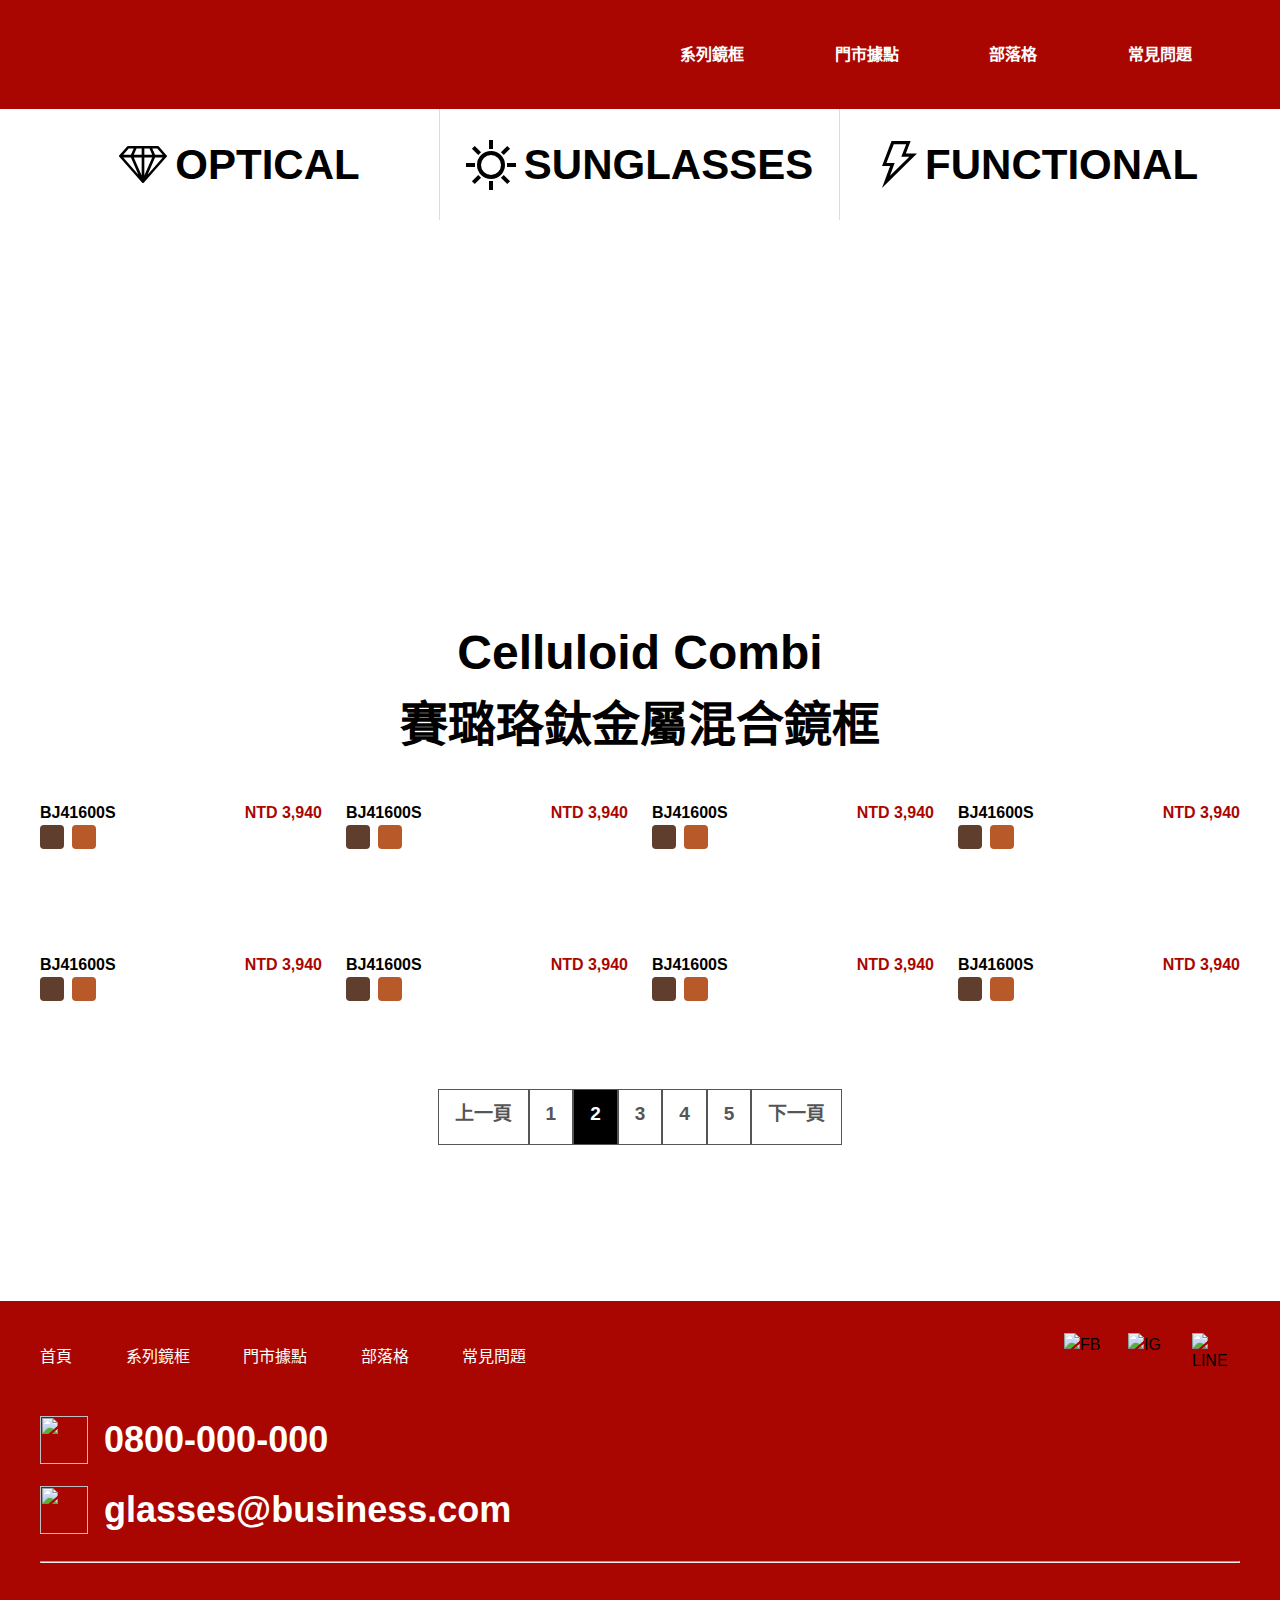
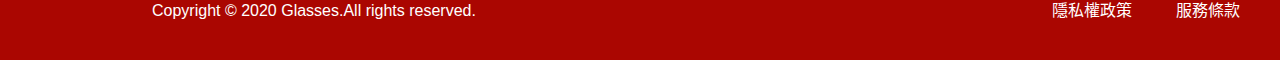
==== commit 905e9c83: "fix:product示意圖_md" ====
--- a/product.html
+++ b/product.html
@@ -49,9 +49,9 @@
     <section>
       <!-- 產品功能選項 -->
       <div class="container d-md-none ">
-        <ul class=" row no-gutters justify-content--center">
-          <li class="col-4 ">
-            <a href="" class="product__title active text-dark border-right">
+        <ul class="product__featuresList row no-gutters justify-content--center">
+          <li class=" col-4 ">
+            <a href="" class="product__title  text-dark border-right">
               <img src="img/iconfinder_44_2529968_black.svg" alt="" class="icon mr-1  ">
               OPTICAL
             </a>
@@ -96,11 +96,15 @@
       <!-- 產品示意圖 -->
       <div class="product__banner">
         <div class="row no-gutters justify-content--between flex-nowrap">
-          <div class="col-6 product__banner__left product__banner__img">
-            <img src="img/2@2x.png " alt="" class="pr-1 px-md-0 d-md-none">
+          <div class="col-6 ">
+            <div class="product__banner__left product__banner__img">
+              <img src="img/2@2x.png " alt="" class="pr-1 px-md-0 d-md-none">
+            </div>
           </div>
-          <div class="col-6 product__banner__right product__banner__img">
-            <img src="img/11@2x.png" alt="" class="pl-1 px-md-0 d-md-none">
+          <div class="col-6 ">
+            <div class="product__banner__right product__banner__img ">
+              <img src="img/11@2x.png" alt="" class="pl-1 px-md-0 d-md-none">
+            </div>
           </div>
         </div>
       </div>
@@ -209,22 +213,22 @@
               </a>
             </li>
             <li class="pagination__item ">
-              <a class="pagination_link " href="#">1</a>
+              <a class="pagination__link " href="#">1</a>
             </li>
             <li class="pagination__item active">
-              <a class="pagination_link " href="#">2</a>
+              <a class="pagination__link " href="#">2</a>
+            </li>
+            <li class="pagination__item ">
+              <a class="pagination__link " href="#">3</a>
             </li>
             <li class="pagination__item">
-              <a class="pagination_link " href="#">3</a>
+              <a class="pagination__link " href="#">4</a>
             </li>
             <li class="pagination__item">
-              <a class="pagination_link " href="#">4</a>
+              <a class="pagination__link " href="#">5</a>
             </li>
             <li class="pagination__item">
-              <a class="pagination_link " href="#">5</a>
-            </li>
-            <li class="pagination__item">
-              <a type="button" class="pagination__link " aria-label="Next" href="#">
+              <a class="pagination__link " aria-label="Next" href="#">
                 <span aria-hidden="true">下一頁</span>
               </a>
             </li>
@@ -292,7 +296,9 @@
       });
       $(".product__title").click(function (e) {
         e.preventDefault();
-        
+        // $(this).addClass('active');
+        $(this).addClass('active');
+        $(this).parent().siblings().find(".product__title").removeClass("active");
       });
     });
   </script>
--- a/css/all.css
+++ b/css/all.css
@@ -80,6 +80,7 @@
 }
 
 a {
+  color: black;
   text-decoration: none;
 }
 
@@ -908,6 +909,20 @@
     width: 32px;
     height: 32px;
   }
+}
+
+.product__featuresList .active {
+  position: relative;
+}
+
+.product__featuresList .active::after {
+  position: absolute;
+  content: "";
+  bottom: 0;
+  left: 0;
+  width: 100%;
+  height: 16px;
+  background-color: #AA0601;
 }
 
 .product__title {
@@ -998,37 +1013,33 @@
   }
 }
 
+.product__banner__img {
+  height: 309px;
+  background-repeat: no-repeat;
+  background-size: cover;
+  background-position: center center;
+}
+
+@media screen and (max-width: 576px) {
+  .product__banner__img {
+    height: 144px;
+  }
+}
+
 @media screen and (max-width: 768px) {
   .product__banner__left {
-    background-image: url("../img/2@2x.png ");
-    background-repeat: no-repeat;
-    background-size: cover;
-    background-position: center;
-    max-width: 384px;
-    height: 309px;
-  }
-}
-
-@media screen and (max-width: 576px) {
-  .product__banner__left {
-    height: 114px;
+    background-image: url("../img/2@2x_md.png ");
   }
 }
 
 @media screen and (max-width: 768px) {
   .product__banner__right {
-    background-image: url("../img/11@2x.png ");
-    background-repeat: no-repeat;
-    background-size: cover;
-    background-position: center;
-    height: 309px;
-  }
-}
-
-@media screen and (max-width: 576px) {
-  .product__banner__right {
-    height: 114px;
-  }
+    background-image: url("../img/11@2x_md.png ");
+  }
+}
+
+.product__list {
+  margin-bottom: 88px;
 }
 
 .product__list > li {
@@ -1045,6 +1056,10 @@
   .product__list > li {
     margin-bottom: 32px;
   }
+}
+
+.product__list > li:nth-last-child(1), .product__list > li:nth-last-child(2), .product__list > li:nth-last-child(3), .product__list > li:nth-last-child(4) {
+  margin-bottom: 0;
 }
 
 .product__price {
@@ -1060,11 +1075,15 @@
 }
 
 .product__color:first-child {
-  background-color: #5F3E2D;
+  background-color: #5f3e2d;
 }
 
 .product__color:last-child {
-  background-color: #B75929;
+  background-color: #b75929;
+}
+
+.product__pagination {
+  margin-bottom: 156px;
 }
 
 .question__list {
@@ -1081,6 +1100,17 @@
   .question__list {
     margin-bottom: 56px;
   }
+}
+
+.question__list .active .question__text {
+  display: block;
+}
+
+.question__list .active .question__title__icon {
+  background-image: url("../img/ic_keyboard_arrow_down_24px.svg");
+  width: 40px;
+  height: 24px;
+  display: block;
 }
 
 .question__title {
@@ -1088,10 +1118,18 @@
   border-bottom: 1px solid #000;
 }
 
+.question__title__icon {
+  background-image: url("../img/ic_keyboard_arrow_up_24px.svg");
+  width: 40px;
+  height: 24px;
+  display: block;
+}
+
 .question__text {
   padding: 22px 38px;
-  background-color: #F2F2F2;
+  background-color: #f2f2f2;
   border-bottom: 1px solid #000;
+  display: none;
 }
 
 /* 背景與文字顏色 */
@@ -1199,6 +1237,14 @@
 
 .border-dark {
   border: 1px solid black;
+}
+
+.border-dark--top {
+  border-top: 1px solid black;
+}
+
+.border-top {
+  border-top: 1px solid #DCDCDC;
 }
 
 .border-right {
@@ -2008,6 +2054,10 @@
   margin: auto 0;
 }
 
+.mb-0 {
+  margin-bottom: 0;
+}
+
 .pt-1 {
   padding-top: 0.5rem;
 }
@@ -2888,4 +2938,49 @@
 .card__footer {
   color: #707070;
 }
+
+.pagination {
+  display: -webkit-box;
+  display: -ms-flexbox;
+  display: flex;
+  -webkit-box-pack: center;
+      -ms-flex-pack: center;
+          justify-content: center;
+}
+
+.pagination__item {
+  border: 1px solid #555555;
+}
+
+.pagination__item:hover {
+  background-color: #AA0601;
+}
+
+.pagination__link {
+  color: #555555;
+  font-size: 19px;
+  line-height: 1.5;
+  display: inline-block;
+  padding: 10px 16px 15px 16px;
+}
+
+@media screen and (max-width: 768px) {
+  .pagination__link {
+    font-size: 12px;
+  }
+}
+
+@media screen and (max-width: 576px) {
+  .pagination__link {
+    padding: 8px 10px 9px 10px;
+  }
+}
+
+.pagination .active {
+  background-color: black;
+}
+
+.pagination .active a {
+  color: white;
+}
 /*# sourceMappingURL=all.css.map */